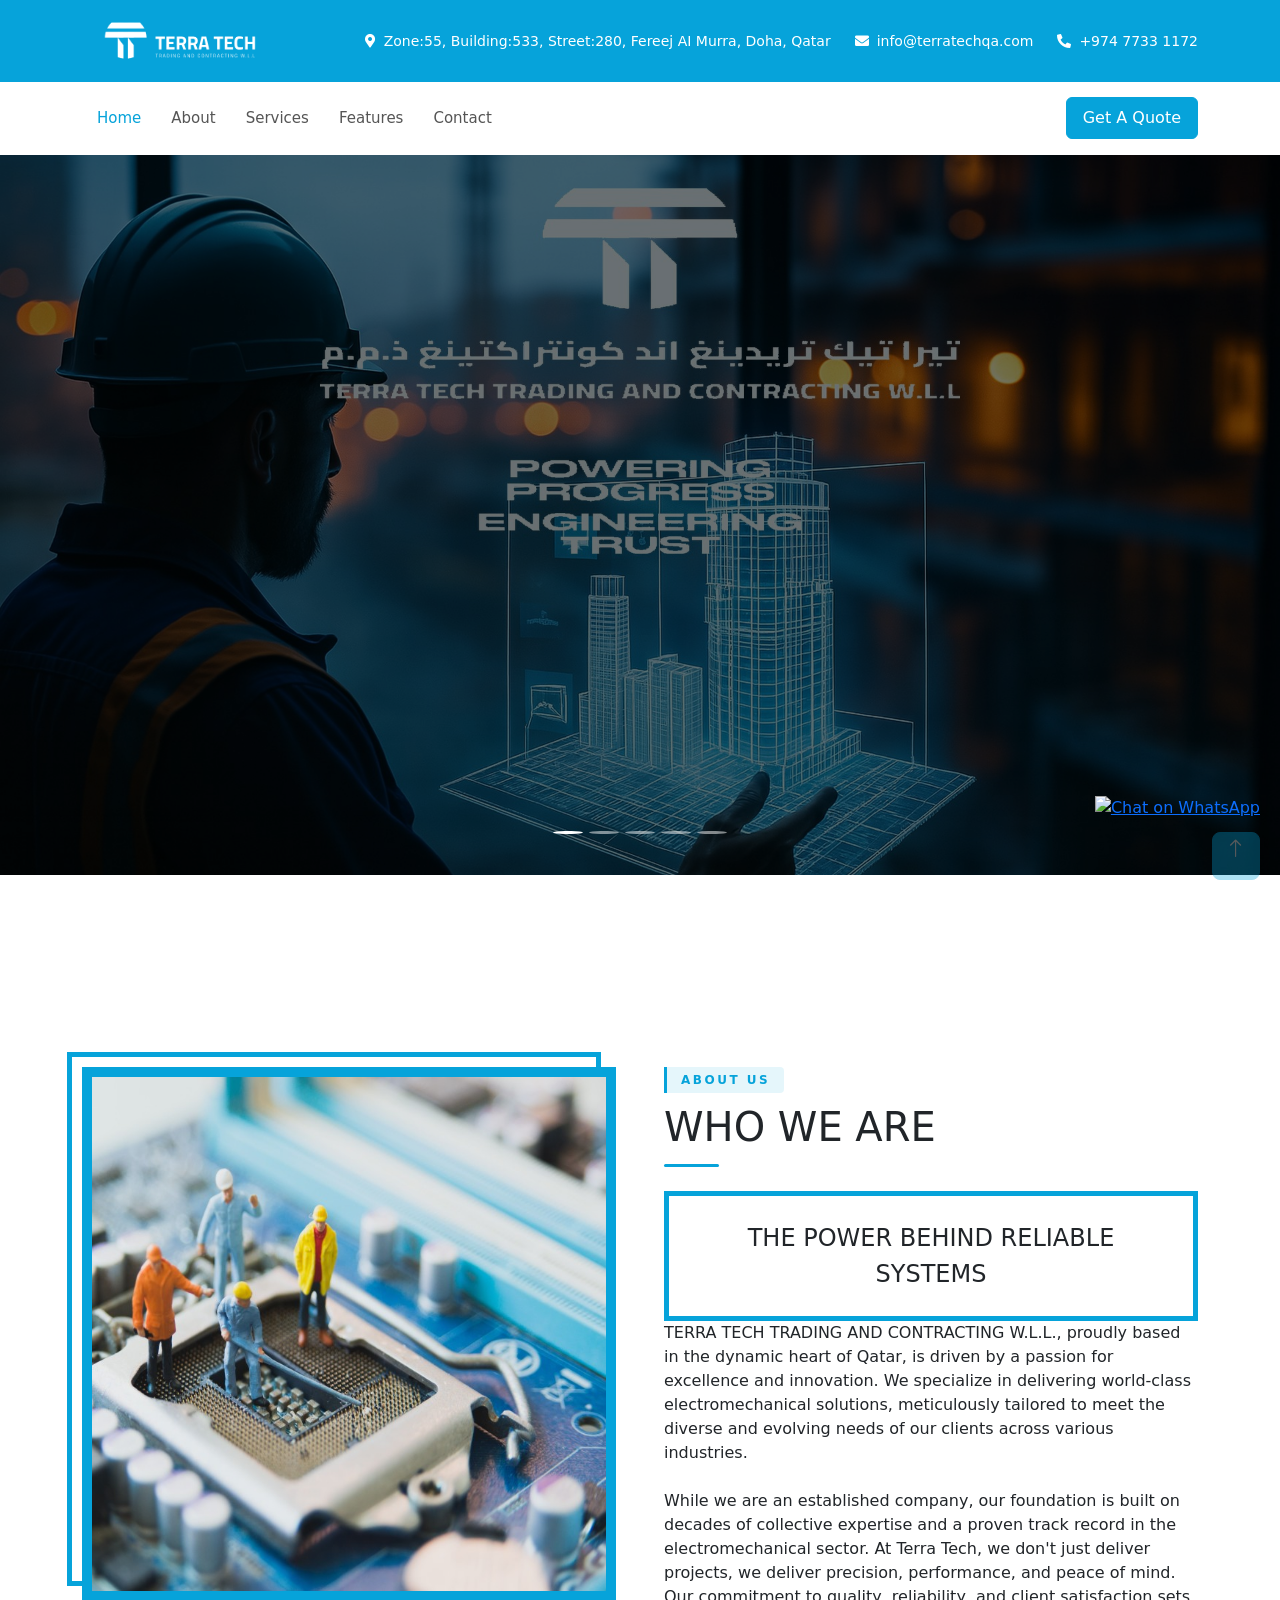
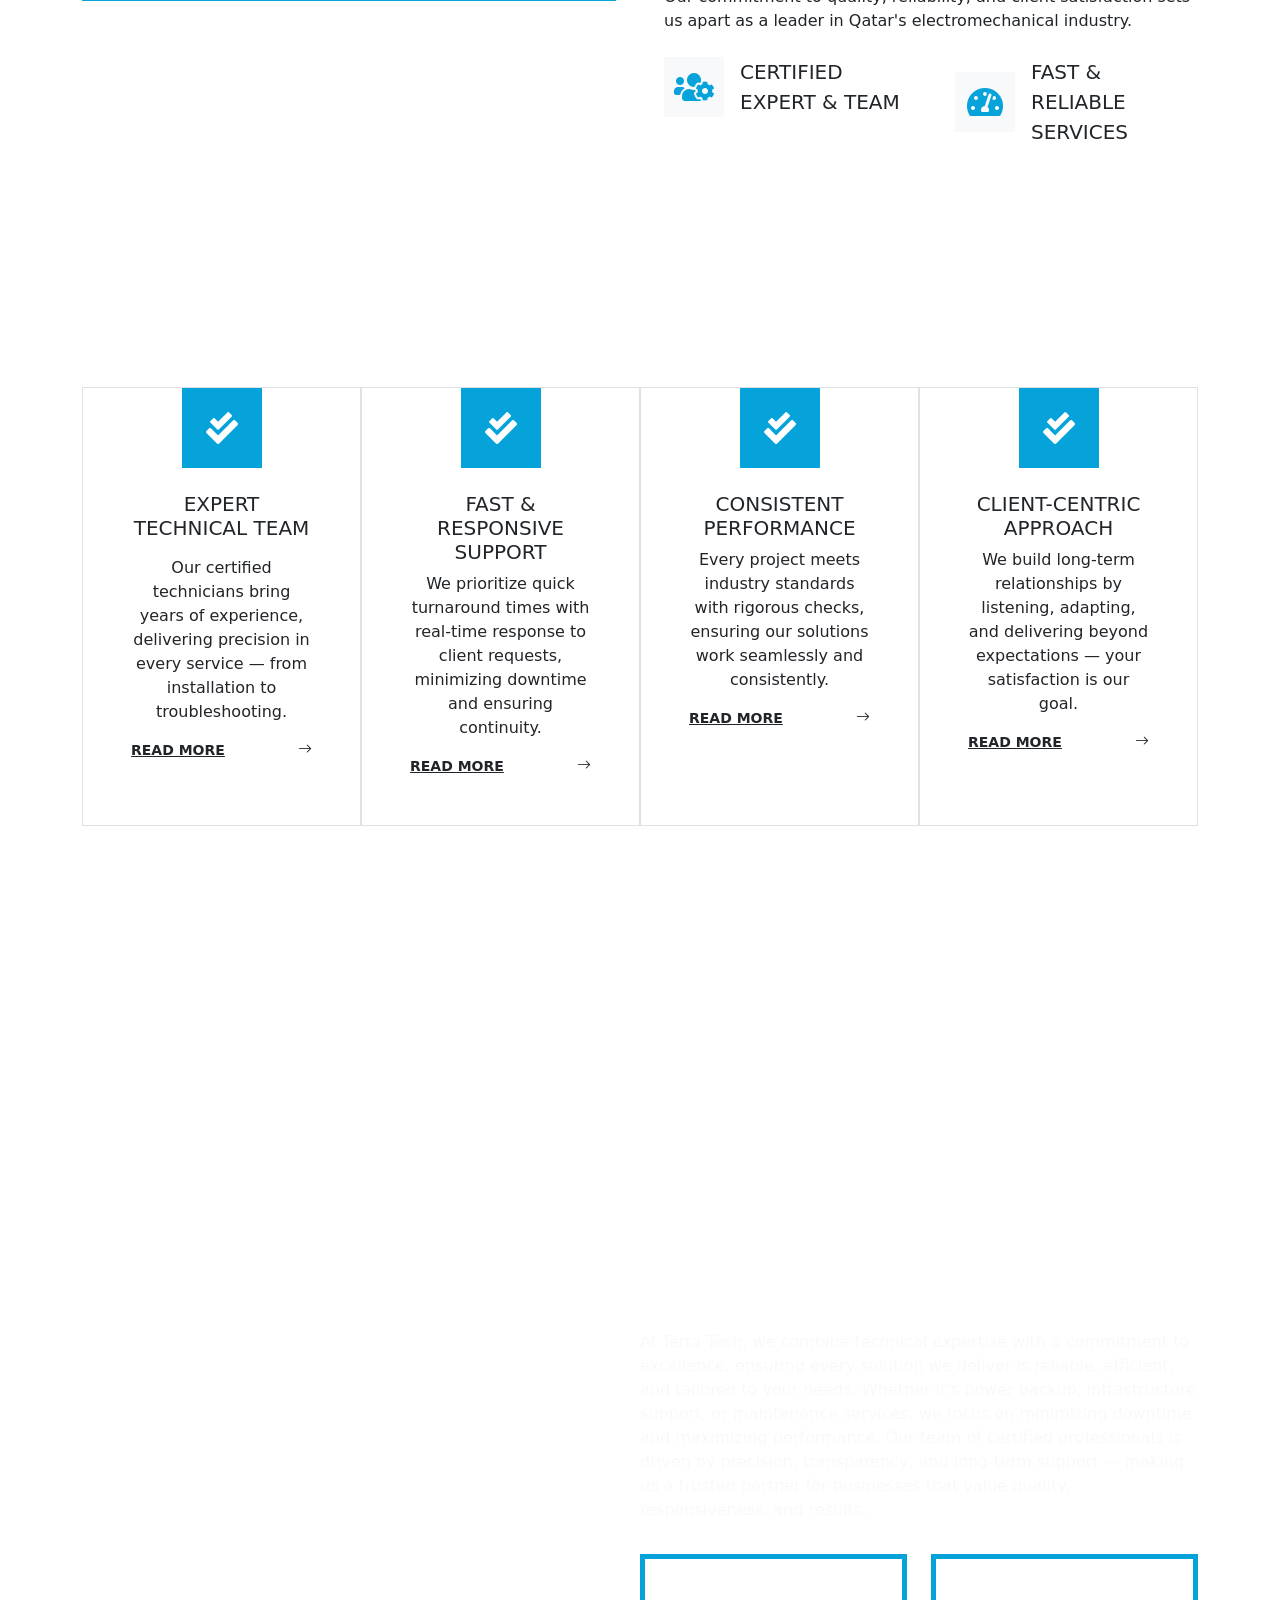
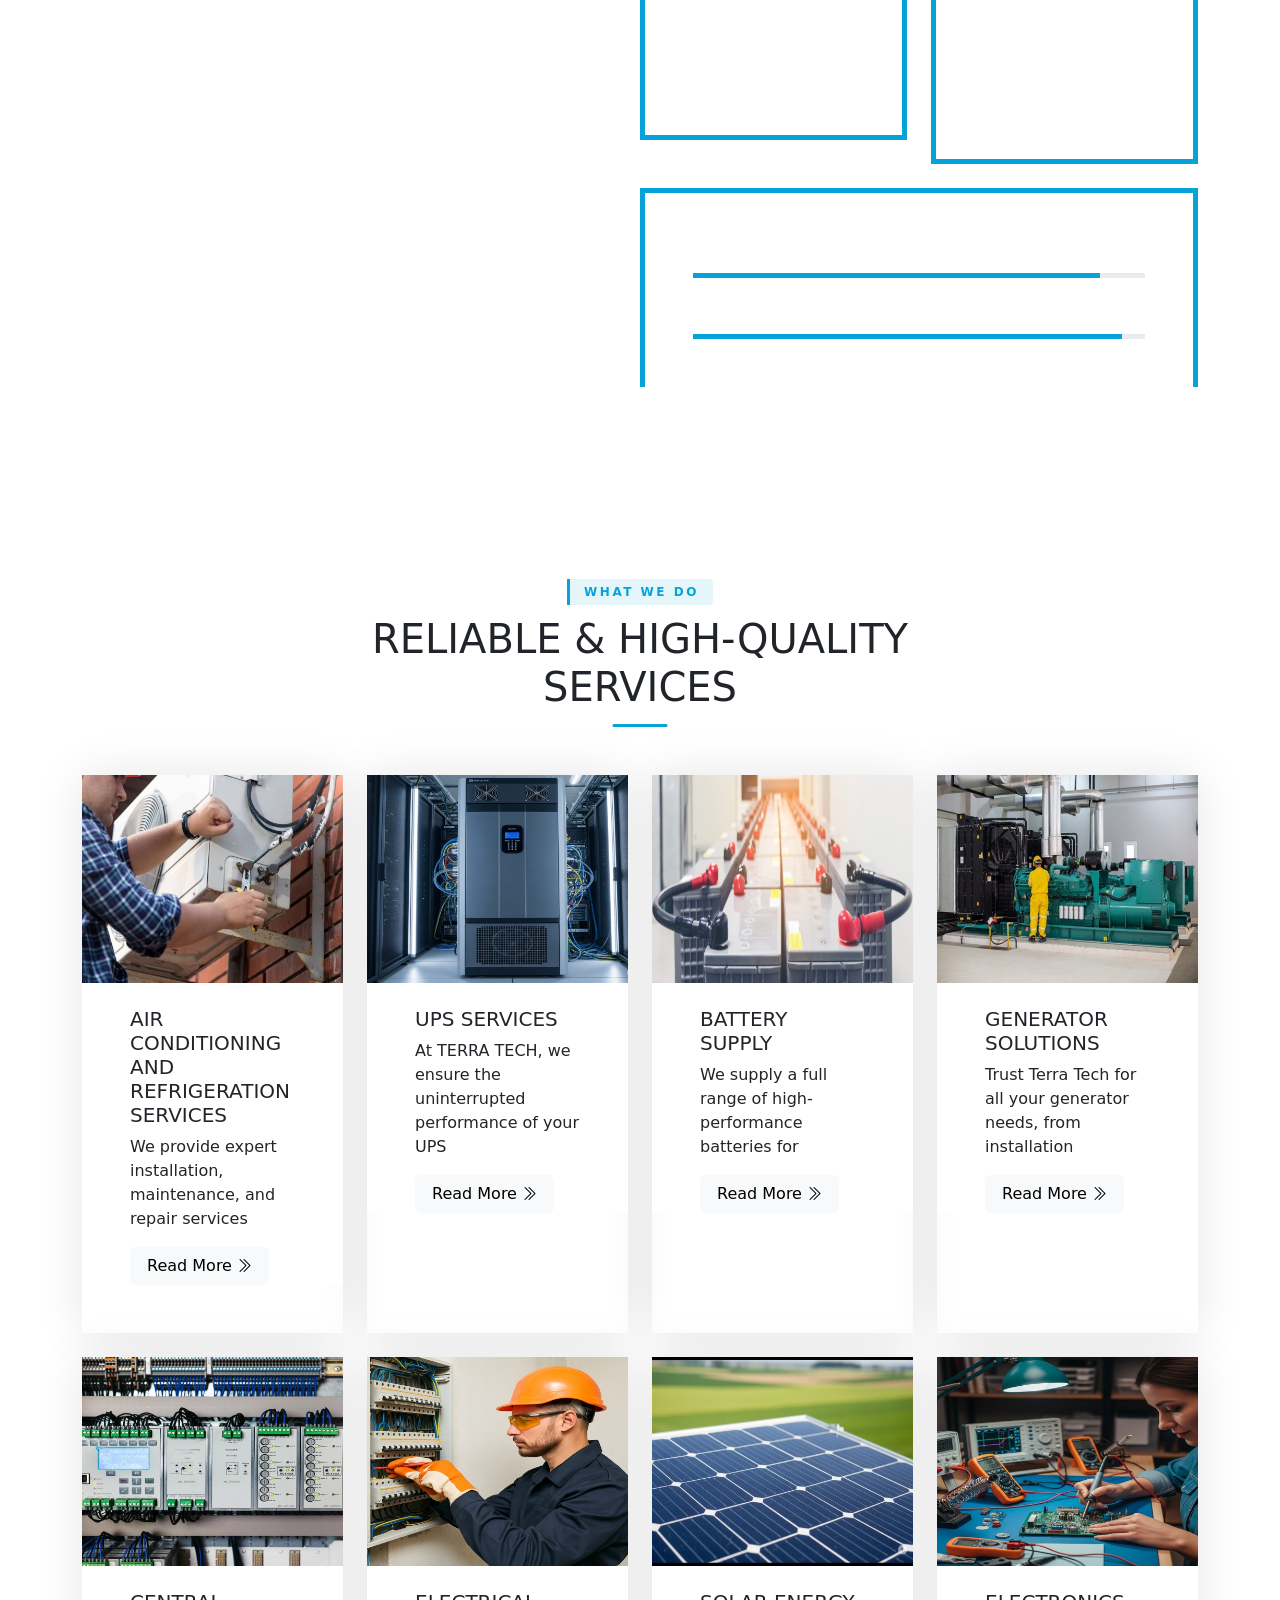
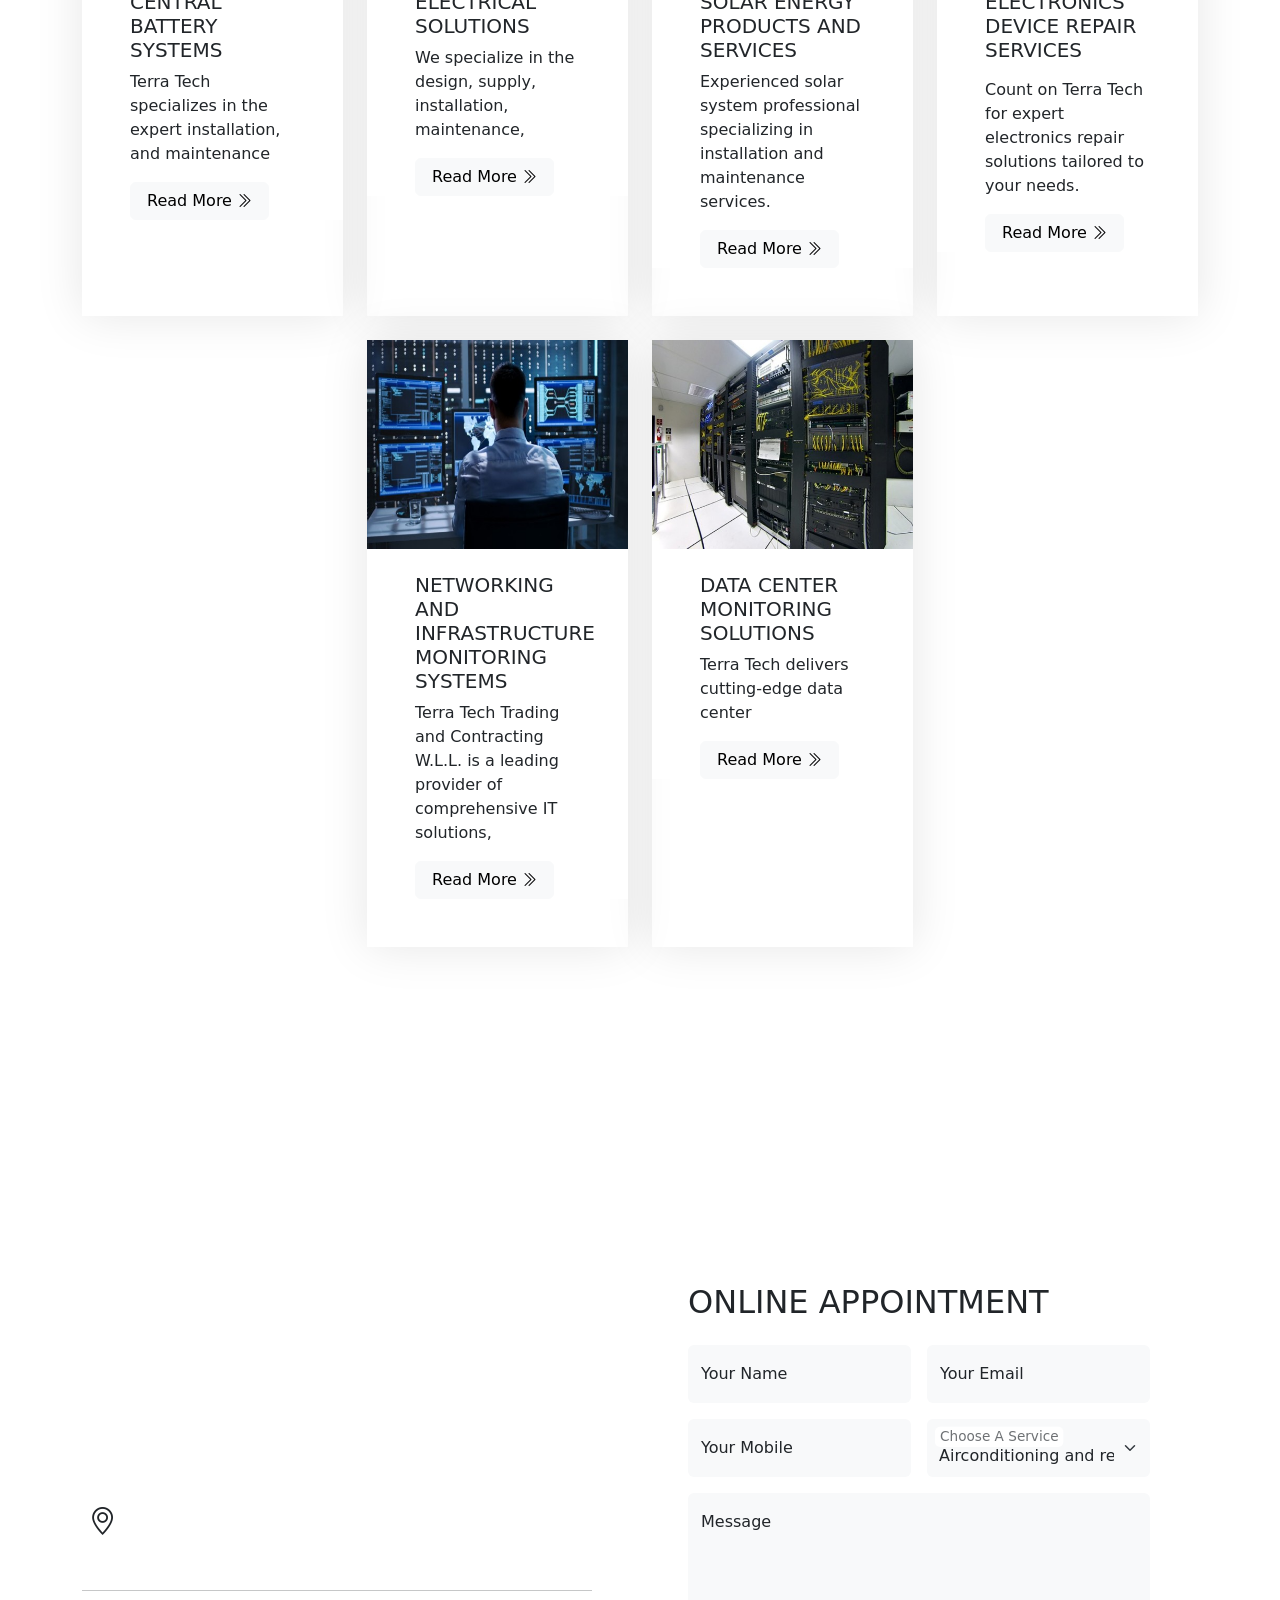
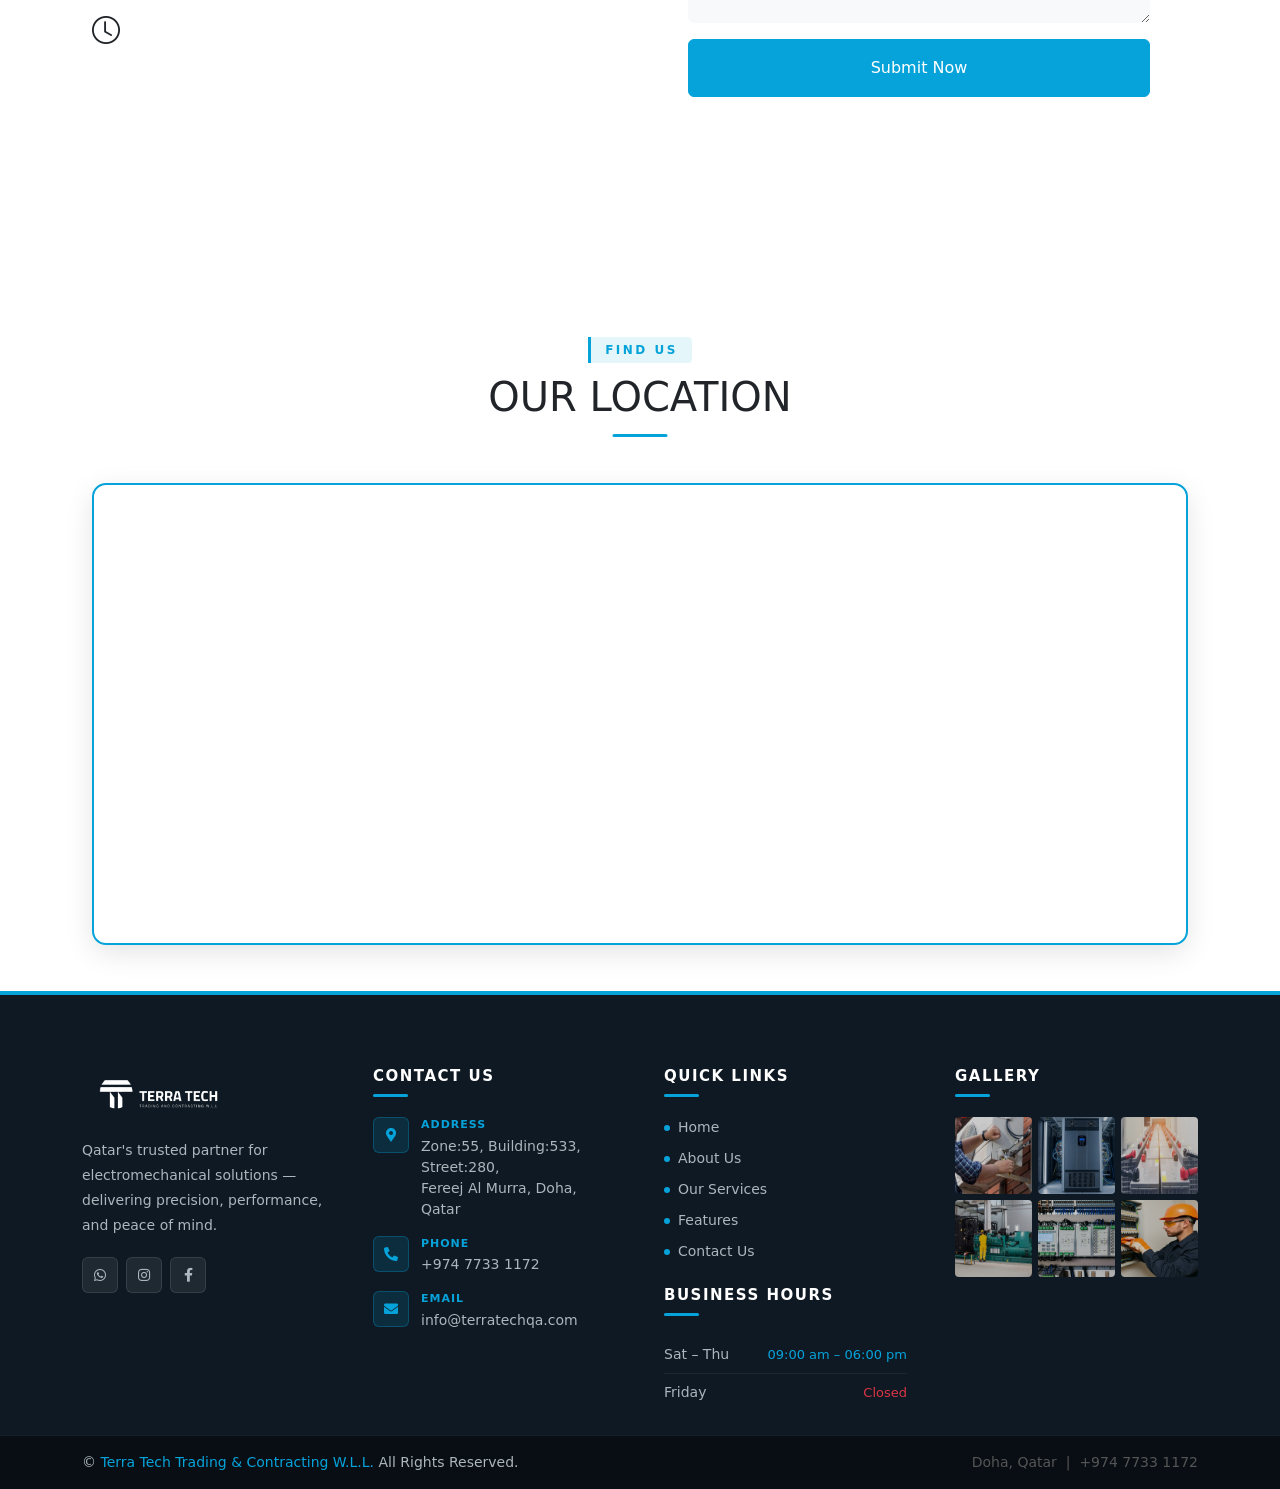
==== index.html @ df7c9310 "Initial commit — Terra Tech single-page parallax website" ====
﻿<!DOCTYPE html>
<html lang="en">

<head>
    <meta charset="utf-8">
    <title>TERRATECH</title>
    <meta content="width=device-width, initial-scale=1.0" name="viewport">
    <meta content="" name="keywords">
    <meta content="" name="description">

    <!-- Favicon -->
    <link rel="icon" href="img/logo1.png" type="image/png">
    <link rel="apple-touch-icon" href="img/logo1.png">


    <!-- Google Web Fonts -->
    <link rel="preconnect" href="https://fonts.googleapis.com">
    <link rel="preconnect" href="https://fonts.gstatic.com" crossorigin>
    <link href="https://fonts.googleapis.com/css2?family=Poppins:wght@400;600&family=Roboto:wght@700;800&display=swap"
        rel="stylesheet">

    <!-- Icon Font Stylesheet -->
    <link href="https://cdnjs.cloudflare.com/ajax/libs/font-awesome/5.10.0/css/all.min.css" rel="stylesheet">
    <link rel="stylesheet" href="https://cdn.jsdelivr.net/npm/bootstrap-icons@1.10.4/font/bootstrap-icons.css">

    <!-- Libraries Stylesheet -->
    <link href="https://cdnjs.cloudflare.com/ajax/libs/animate.css/3.7.2/animate.min.css" rel="stylesheet">
    <link href="https://cdnjs.cloudflare.com/ajax/libs/OwlCarousel2/2.3.4/assets/owl.carousel.min.css" rel="stylesheet">

    <!-- Bootstrap Stylesheet -->
    <link href="https://cdn.jsdelivr.net/npm/bootstrap@5.0.0/dist/css/bootstrap.min.css" rel="stylesheet">

    <!-- Template Stylesheet -->
    <link href="css/style.css" rel="stylesheet">
</head>

<body>
    <!-- Spinner Start -->
    <div id="spinner"
        class="show bg-white position-fixed translate-middle w-100 vh-100 top-50 start-50 d-flex align-items-center justify-content-center">
        <div class="spinner-border text-primary" role="status" style="width: 3rem; height: 3rem;"></div>
    </div>
    <!-- Spinner End -->


    <!-- Topbar Start -->
    <div class="container-fluid bg-primary text-white d-none d-lg-flex wow fadeIn" data-wow-delay="0.1s">
    <div class="container py-3">
        <div class="d-flex align-items-center justify-content-between flex-wrap">

        <!-- Logo -->
        <a href="index.html" class="d-flex align-items-center" style="height: 50px;">
            <img src="img/logo.png" alt="Terra Tech Logo" style="height: 70px; width: auto; display: block;">
        </a>

        <!-- Contact Info -->
        <div class="d-flex align-items-center flex-wrap text-nowrap ms-auto">
            <small class="ms-4"><i class="fa fa-map-marker-alt me-2"></i>Zone:55, Building:533, Street:280, Fereej AI Murra, Doha, Qatar</small>
            <small class="ms-4"><i class="fa fa-envelope me-2"></i>info@terratechqa.com</small>
            <small class="ms-4"><i class="fa fa-phone-alt me-2"></i>+974 7733 1172</small>
        </div>

        </div>
    </div>
    </div>
    <!-- Topbar End -->



    <!-- Navbar Start -->
    <div class="container-fluid bg-white sticky-top wow fadeIn" data-wow-delay="0.1s">
        <div class="container">
            <nav class="navbar navbar-expand-lg bg-white navbar-light p-lg-0">
                <a href="index.html" class="navbar-brand d-lg-none" style="height: 45px;">
                    <img src="img/logo.png" alt="Terra Tech Logo" style="height: 40px; width: auto;">
                </a>

                <button type="button" class="navbar-toggler me-0" data-bs-toggle="collapse"
                    data-bs-target="#navbarCollapse">
                    <span class="navbar-toggler-icon"></span>
                </button>
                <div class="collapse navbar-collapse" id="navbarCollapse">
                    <div class="navbar-nav">
                        <a href="#home" class="nav-item nav-link active">Home</a>
                        <a href="#about" class="nav-item nav-link">About</a>
                        <a href="#services" class="nav-item nav-link">Services</a>
                        <a href="#features" class="nav-item nav-link">Features</a>
                        <a href="#contact" class="nav-item nav-link">Contact</a>
                    </div>
                    <div class="ms-auto d-none d-lg-block">
                        <a href="#contact" class="btn btn-primary py-2 px-3">Get A Quote</a>
                    </div>
                </div>
            </nav>
        </div>
    </div>
    <!-- Navbar End -->


    <!-- Carousel Start -->
    <div id="home" class="container-fluid p-0 mb-6 wow fadeIn" data-wow-delay="0.1s">
        <div id="header-carousel" class="carousel slide" data-bs-ride="carousel">
            <div class="carousel-indicators">
                <button type="button" data-bs-target="#header-carousel" data-bs-slide-to="0" class="active"
                    aria-current="true" aria-label="Slide 1">
                    <img class="img-fluid" src="img/carousel-1.jpg" alt="Image">
                </button>
                <button type="button" data-bs-target="#header-carousel" data-bs-slide-to="1" aria-label="Slide 2">
                    <img class="img-fluid" src="img/carousel-2.jpg" alt="Image">
                </button>
                <button type="button" data-bs-target="#header-carousel" data-bs-slide-to="2" aria-label="Slide 3">
                    <img class="img-fluid" src="img/carousel-3.jpg" alt="Image">
                </button>
                <button type="button" data-bs-target="#header-carousel" data-bs-slide-to="3" aria-label="Slide 4">
                    <img class="img-fluid" src="img/carousel-4.jpg" alt="Image">
                </button>
                <button type="button" data-bs-target="#header-carousel" data-bs-slide-to="4" aria-label="Slide 5">
                    <img class="img-fluid" src="img/carousel-5.jpg" alt="Image">
                </button>
            </div>
            <div class="carousel-inner">
                <div class="carousel-item active">
                    <img class="w-100" src="img/carousel-1.jpg" alt="Image">
                    <div class="carousel-caption">
                        <h1 class="display-1 text-uppercase text-white mb-4 animated zoomIn">
                        </h1>
                        <!--<a href="#" class="btn btn-primary py-3 px-4">Explore More</a>-->
                    </div>
                </div>
                <div class="carousel-item">
                    <img class="w-100" src="img/carousel-2.jpg" alt="Image">
                    <div class="carousel-caption">
                        <h1 class="display-1 text-uppercase text-white mb-4 animated zoomIn">Generator Solutions
                        </h1>
                        <!--<a href="#" class="btn btn-primary py-3 px-4">Explore More</a>-->
                    </div>
                </div>
                <div class="carousel-item">
                    <img class="w-100" src="img/carousel-3.jpg" alt="Image">
                    <div class="carousel-caption">
                        <h1 class="display-1 text-uppercase text-white mb-4 animated zoomIn">UPS Solutions
                        </h1>
                        <!--<a href="#" class="btn btn-primary py-3 px-4">Explore More</a>-->
                    </div>
                </div>
                <div class="carousel-item">
                    <img class="w-100" src="img/carousel-4.jpg" alt="Image">
                    <div class="carousel-caption">
                        <h1 class="display-1 text-uppercase text-white mb-4 animated zoomIn">Solar panel Solutions
                        </h1>
                        <!--<a href="#" class="btn btn-primary py-3 px-4">Explore More</a>-->
                    </div>
                </div>
                 <div class="carousel-item">
                    <img class="w-100" src="img/carousel-5.jpg" alt="Image">
                    <div class="carousel-caption">
                        <h1 class="display-1 text-uppercase text-white mb-4 animated zoomIn">Data center monitoring
                        </h1>
                        <!--<a href="#" class="btn btn-primary py-3 px-4">Explore More</a>-->
                    </div>
                </div>
            </div>
        </div>
    </div>
    <!-- Carousel End -->


    <!-- About Start -->
    <div id="about" class="container-fluid pt-6 pb-6">
        <div class="container">
            <div class="row g-5">
                <div class="col-lg-6 wow fadeIn" data-wow-delay="0.1s">
                    <div class="about-img">
                        <img class="img-fluid w-100" src="img/about.jpg">
                    </div>
                </div>
                <div class="col-lg-6 wow fadeIn" data-wow-delay="0.5s">
                    <p class="section-label">About Us</p>
                    <h1 class="display-6 text-uppercase section-title title-left mb-4">WHO WE ARE</h1>
                    <div class="border border-5 border-primary p-4 text-center mt-4">
                        <h4 class="lh-base text-uppercase mb-0">THE POWER BEHIND RELIABLE SYSTEMS</h4>
                    </div>
                    <p class="mb-4">TERRA TECH TRADING AND CONTRACTING W.L.L., proudly based in the dynamic heart of Qatar, is driven by a passion for excellence and innovation. We specialize in delivering world-class electromechanical solutions, meticulously tailored to meet the diverse and evolving needs of our clients across various industries.</p>
                    <p class="mb-4">While we are an established company, our foundation is built on decades of collective expertise and a proven track record in the electromechanical sector. At Terra Tech, we don't just deliver projects, we deliver precision, performance, and peace of mind. Our commitment to quality, reliability, and client satisfaction sets us apart as a leader in Qatar's electromechanical industry.</p>
                    
                    <div class="row g-5 mb-4">
                        <div class="col-sm-6">
                            <div class="d-flex align-items-center">
                                <div class="flex-shrink-0 btn-xl-square bg-light me-3">
                                    <i class="fa fa-users-cog fa-2x text-primary"></i>
                                </div>
                                <h5 class="lh-base text-uppercase mb-0">Certified Expert & Team</h5>
                            </div>
                        </div>
                        <div class="col-sm-6">
                            <div class="d-flex align-items-center">
                                <div class="flex-shrink-0 btn-xl-square bg-light me-3">
                                    <i class="fa fa-tachometer-alt fa-2x text-primary"></i>
                                </div>
                                <h5 class="lh-base text-uppercase mb-0">Fast & Reliable Services</h5>
                            </div>
                        </div>
                    </div>
                    <!--<p><i class="fa fa-check-square text-primary me-3"></i> Comprehensive UPS health checks and diagnostics
                    </p>
                    <p><i class="fa fa-check-square text-primary me-3"></i>Preventive maintenance to avoid critical failures
                    </p>
                    <p><i class="fa fa-check-square text-primary me-3"></i>On-site & remote troubleshooting by experts
                    </p>-->
                </div>
            </div>
        </div>
    </div>
    <!-- About End -->


    <!-- Features Start -->
    <div class="container-fluid pt-6 pb-6">
        <div class="container pt-4">
            <div class="row g-0 feature-row wow fadeIn" data-wow-delay="0.1s">
                <div class="col-md-6 col-lg-3 wow fadeIn" data-wow-delay="0.3s">
                    <div class="feature-item border h-100">
                        <div class="feature-icon btn-xxl-square bg-primary mb-4 mt-n4">
                            <i class="fa fa-check-double fa-2x text-white"></i>
                        </div>
                        <div class="p-5 pt-0">
                            <h5 class="text-uppercase mb-3">EXPERT TECHNICAL TEAM</h5>
                            <p>Our certified technicians bring years of experience, delivering precision in every service — from installation to troubleshooting.</p>
                            <a class="position-relative text-body text-uppercase small d-flex justify-content-between"
                                href="#"><b class="bg-white pe-3">Read More</b> <i
                                    class="bi bi-arrow-right bg-white ps-3"></i></a>
                        </div>
                    </div>
                </div>
                <div class="col-md-6 col-lg-3 wow fadeIn" data-wow-delay="0.4s">
                    <div class="feature-item border h-100">
                        <div class="feature-icon btn-xxl-square bg-primary mb-4 mt-n4">
                            <i class="fa fa-check-double fa-2x text-white"></i>
                        </div>
                        <div class="p-5 pt-0">
                            <h5 class="text-uppercase">FAST & RESPONSIVE SUPPORT</h5>
                            <p>We prioritize quick turnaround times with real-time response to client requests, minimizing downtime and ensuring continuity.</p>
                            <a class="position-relative text-body text-uppercase small d-flex justify-content-between"
                                href="#"><b class="bg-white pe-3">Read More</b> <i
                                    class="bi bi-arrow-right bg-white ps-3"></i></a>
                        </div>
                    </div>
                </div>
                <div class="col-md-6 col-lg-3 wow fadeIn" data-wow-delay="0.5s">
                    <div class="feature-item border h-100">
                        <div class="feature-icon btn-xxl-square bg-primary mb-4 mt-n4">
                            <i class="fa fa-check-double fa-2x text-white"></i>
                        </div>
                        <div class="p-5 pt-0">
                            <h5 class="text-uppercase">CONSISTENT PERFORMANCE</h5>
                            <p>Every project meets industry standards with rigorous checks, ensuring our solutions work seamlessly and consistently.</p>
                            <a class="position-relative text-body text-uppercase small d-flex justify-content-between"
                                href="#"><b class="bg-white pe-3">Read More</b> <i
                                    class="bi bi-arrow-right bg-white ps-3"></i></a>
                        </div>
                    </div>
                </div>
                <div class="col-md-6 col-lg-3 wow fadeIn" data-wow-delay="0.6s">
                    <div class="feature-item border h-100">
                        <div class="feature-icon btn-xxl-square bg-primary mb-4 mt-n4">
                            <i class="fa fa-check-double fa-2x text-white"></i>
                        </div>
                        <div class="p-5 pt-0">
                            <h5 class="text-uppercase">CLIENT-CENTRIC APPROACH</h5>
                            <p>We build long-term relationships by listening, adapting, and delivering beyond expectations — your satisfaction is our goal.</p>
                            <a class="position-relative text-body text-uppercase small d-flex justify-content-between"
                                href="#"><b class="bg-white pe-3">Read More</b> <i
                                    class="bi bi-arrow-right bg-white ps-3"></i></a>
                        </div>
                    </div>
                </div>
            </div>
        </div>
    </div>
    <!-- Features End -->


    <!-- Features Start -->
    <div id="features" class="container-fluid feature mt-6 mb-6 wow fadeIn" data-wow-delay="0.1s">
        <div class="container">
            <div class="row g-0 justify-content-end">
                <div class="col-lg-6 pt-lg-5">
                    <div class="mt-lg-5 py-4 py-lg-0">
                        <h1 class="display-6 text-white text-uppercase mb-4 wow fadeIn" data-wow-delay="0.3s">Your Project.</h1> <h1 class="display-6 text-white text-uppercase mb-4 wow fadeIn" data-wow-delay="0.3s">Our Passion.</h1> <h1 class="display-6 text-white text-uppercase mb-4 wow fadeIn" data-wow-delay="0.3s">Perfect Partnership.</h1>
                        <p class="text-light mb-4 wow fadeIn" data-wow-delay="0.4s">At Terra Tech, we combine technical expertise with a commitment to excellence, ensuring every solution we deliver is reliable, efficient, and tailored to your needs. Whether it's power backup, infrastructure support, or maintenance services, we focus on minimizing downtime and maximizing performance. Our team of certified professionals is driven by precision, transparency, and long-term support — making us a trusted partner for businesses that value quality, responsiveness, and results.</p>
                        <div class="row g-4 pt-2 mb-4">
                            <div class="col-sm-6 wow fadeIn" data-wow-delay="0.4s">
                                <div class="flex-column text-center border border-5 border-primary p-5">
                                    <h1 class="text-white" data-toggle="counter-up">100</h1>
                                    <p class="text-white text-uppercase mb-0">Satisfied Clients</p>
                                </div>
                            </div>
                            <div class="col-sm-6 wow fadeIn" data-wow-delay="0.5s">
                                <div class="flex-column text-center border border-5 border-primary p-5">
                                    <h1 class="text-white" data-toggle="counter-up">95</h1>
                                    <p class="text-white text-uppercase mb-0">Complete Projects</p>
                                </div>
                            </div>
                        </div>
                        <div class="border border-5 border-primary border-bottom-0 p-5">
                            <div class="experience mb-4 wow fadeIn" data-wow-delay="0.6s">
                                <div class="d-flex justify-content-between mb-2">
                                    <span class="text-white text-uppercase">Experience</span>
                                    <span class="text-white">90%</span>
                                </div>
                                <div class="progress">
                                    <div class="progress-bar bg-primary" role="progressbar" aria-valuenow="90"
                                        aria-valuemin="0" aria-valuemax="100"></div>
                                </div>
                            </div>
                            <div class="experience wow fadeIn" data-wow-delay="0.7s">
                                <div class="d-flex justify-content-between mb-2">
                                    <span class="text-white text-uppercase">Work Done</span>
                                    <span class="text-white">95%</span>
                                </div>
                                <div class="progress">
                                    <div class="progress-bar bg-primary" role="progressbar" aria-valuenow="95"
                                        aria-valuemin="0" aria-valuemax="100"></div>
                                </div>
                            </div>
                        </div>
                    </div>
                </div>
            </div>
        </div>
    </div>
    <!-- Features End -->


    <!-- Service Start -->
    <div id="services" class="container-fluid service pt-6 pb-6">
        <div class="container">
            <div class="text-center mx-auto wow fadeInUp" data-wow-delay="0.1s" style="max-width: 600px;">
                <p class="section-label">What We Do</p>
                <h1 class="display-6 text-uppercase section-title mb-5">Reliable & High-Quality Services</h1>
            </div>
            <div class="row g-4 justify-content-center">
                <div class="col-lg-3 col-md-6 wow fadeInUp" data-wow-delay="0.1s">
                    <div class="service-item">
                        <div class="service-inner pb-5">
                            <img class="img-fluid w-100" src="img/service-1.jpg" alt="">
                            <div class="service-text px-5 pt-4">
                                <h5 class="text-uppercase">AIR CONDITIONING AND REFRIGERATION SERVICES</h5>
                                        <p class="service-desc">
                                    We provide expert installation, maintenance, and repair services
                                    <span class="more-text d-none">
                                        for both residential and commercial air conditioning and refrigeration systems.
                                        Our highly qualified professionals deliver top-tier service to ensure your systems operate efficiently and reliably.
                                    </span>
                                        </p>
                                <a class="btn btn-light px-3 read-more-btn" href="javascript:void(0)">Read More<i class="bi bi-chevron-double-right ms-1"></i></a>
                            </div>
                            <!--<a class="btn btn-light px-3" href="">Read More<i
                                    class="bi bi-chevron-double-right ms-1"></i></a>-->
                        </div>
                    </div>
                </div>
                <div class="col-lg-3 col-md-6 wow fadeInUp" data-wow-delay="0.2s">
                    <div class="service-item">
                        <div class="service-inner pb-5">
                            <img class="img-fluid w-100" src="img/service-2.jpg" alt="">
                            <div class="service-text px-5 pt-4">
                                <h5 class="text-uppercase">UPS SERVICES</h5>
                                    <p  class="service-desc">At TERRA TECH, we ensure the uninterrupted performance of your UPS 
                                        <span class="more-text d-none">
                                        systems through expert installation, maintenance, repair, and battery replacement services. Our proactive approach helps clients in preventing failures, minimize downtime, and maintain peak system reliability. With Terra Tech by your side, we assure your power infrastructure is always protected.</span></p>
                                         <a class="btn btn-light px-3 read-more-btn" href="javascript:void(0)">
                                Read More<i class="bi bi-chevron-double-right ms-1"></i>
                            </a>
                                    </div>
                            
                        </div>
                    </div>
                </div>
                <div class="col-lg-3 col-md-6 wow fadeInUp" data-wow-delay="0.3s">
                    <div class="service-item">
                        <div class="service-inner pb-5">
                            <img class="img-fluid w-100" src="img/service-3.jpg" alt="">
                            <div class="service-text px-5 pt-4">
                                <h5 class="text-uppercase">BATTERY SUPPLY</h5>
                                    <p  class="service-desc">We supply a full range of high-performance batteries for 
                                        <span class="more-text d-none">
                                        UPS and central power systems. Our solutions are reliable, effcient, and built for long-lasting performance.</span></p>
                                             <a class="btn btn-light px-3 read-more-btn" href="javascript:void(0)">
                                Read More<i class="bi bi-chevron-double-right ms-1"></i>
                            </a>
                                    </div>
                            
                        </div>
                    </div>
                </div>
                <div class="col-lg-3 col-md-6 wow fadeInUp" data-wow-delay="0.4s">
                    <div class="service-item">
                        <div class="service-inner pb-5">
                            <img class="img-fluid w-100" src="img/service-4.jpg" alt="">
                            <div class="service-text px-5 pt-4">
                                <h5 class="text-uppercase">GENERATOR SOLUTIONS</h5>
                                    <p  class="service-desc">Trust Terra Tech for all your generator needs, from installation 
                                        <span class="more-text d-none">
                                        to repair and maintenance services. Our team of experienced professionals ensures seamless installation of generators tailored to your requirements, providing reliable backup power solutions for your residential, commercial, or industrial needs.</span></p>
                                             <a class="btn btn-light px-3 read-more-btn" href="javascript:void(0)">
                                Read More<i class="bi bi-chevron-double-right ms-1"></i>
                            </a>
                                    </div>
                            
                        </div>
                    </div>
                </div>
                <div class="col-lg-3 col-md-6 wow fadeInUp" data-wow-delay="0.1s">
                    <div class="service-item">
                        <div class="service-inner pb-5">
                            <img class="img-fluid w-100" src="img/service-5.jpg" alt="">
                            <div class="service-text px-5 pt-4">
                                <h5 class="text-uppercase">CENTRAL BATTERY SYSTEMS</h5>
                                    <p  class="service-desc">Terra Tech specializes in the expert installation, and maintenance 
                                        <span class="more-text d-none">
                                        of central battery systems (CBS) for diverse applications. With a focus on reliability, compliance, and tailored solutions, we ensure uninterrupted power supply in critical environments. Our skilled team delivers seamless integration, rigorous testing, and comprehensive support, providing peace of mind to clients across various sectors. Choose Halcon for efficient, customized CBS solutions backed by industry expertise and round-the-clock support. </span></p>
                             <a class="btn btn-light px-3 read-more-btn" href="javascript:void(0)">
                                Read More<i class="bi bi-chevron-double-right ms-1"></i>
                            </a>
                                    </div>
                            
                        </div>
                    </div>
                </div>
                <div class="col-lg-3 col-md-6 wow fadeInUp" data-wow-delay="0.2s">
                    <div class="service-item">
                        <div class="service-inner pb-5">
                            <img class="img-fluid w-100" src="img/service-6.jpg" alt="">
                            <div class="service-text px-5 pt-4">
                                <h5 class="text-uppercase">ELECTRICAL SOLUTIONS</h5>
                                    <p  class="service-desc">We specialize in the design, supply, installation, maintenance, 
                                        <span class="more-text d-none">
                                        testing, and commissioning of electrical systems tailored for industrial, commercial, and residential use. Our commitment to delivering high-quality electrical installation services within specified timelines has earned us a reputation for excellence and customer satisfaction in the market.</span></p>
                             <a class="btn btn-light px-3 read-more-btn" href="javascript:void(0)">
                                Read More<i class="bi bi-chevron-double-right ms-1"></i>
                            </a>
                            
                                    </div>
                          
                        </div>
                    </div>
                </div>
                <div class="col-lg-3 col-md-6 wow fadeInUp" data-wow-delay="0.3s">
                    <div class="service-item">
                        <div class="service-inner pb-5">
                            <img class="img-fluid w-100" src="img/service-7.jpg" alt="">
                            <div class="service-text px-5 pt-4">
                                <h5 class="text-uppercase">SOLAR ENERGY PRODUCTS AND SERVICES</h5>
                                    <p  class="service-desc">Experienced solar system professional specializing in installation and maintenance services.
                                        <span class="more-text d-none">
                                        Dedicated to providing efficient, reliable, and sustainable energy solutions for residential and commercial clients. Skilled in ensuring optimal performance and longevity of solar systems, maximizing both energy savings and environmental benefits.</span></p>
                                             <a class="btn btn-light px-3 read-more-btn" href="javascript:void(0)">
                                Read More<i class="bi bi-chevron-double-right ms-1"></i>
                            </a>
                                    </div>
                          
                        </div>
                    </div>
                </div>
                <div class="col-lg-3 col-md-6 wow fadeInUp" data-wow-delay="0.4s">
                    <div class="service-item">
                        <div class="service-inner pb-5">
                            <img class="img-fluid w-100" src="img/service-8.jpg" alt="">
                            <div class="service-text px-5 pt-4">
                                <h5 class="text-uppercase">ELECTRONICS DEVICE REPAIR SERVICES</h5>
                                    <p class="service-desc"></p>
                                    <p  class="service-desc">Count on Terra Tech for expert electronics repair solutions tailored to your needs.
                                        <span class="more-text d-none">
                                        Our skilled technicians specialize in servicing a wide range of electronic device delivering precision, reliability and long-lasting results. When it comes to dependable repairs, Terra Tech has you covered.  </span></p>
                                    <a class="btn btn-light px-3 read-more-btn" href="javascript:void(0)">
                                Read More<i class="bi bi-chevron-double-right ms-1"></i>
                            </a>
                            </div>
                            
                        </div>
                    </div>
                </div>
                <div class="col-lg-3 col-md-6 wow fadeInUp" data-wow-delay="0.4s">
                    <div class="service-item">
                        <div class="service-inner pb-5">
                            <img class="img-fluid w-100" src="img/service-9.jpg" alt="">
                            <div class="service-text px-5 pt-4">
                            <h5 class="text-uppercase">NETWORKING AND INFRASTRUCTURE MONITORING SYSTEMS</h5>
                            <p class="service-desc">
                                Terra Tech Trading and Contracting W.L.L. is a leading provider of comprehensive IT solutions,
                                
                                <span class="more-text d-none">specializing in advanced networking and infrastructure monitoring systems.
                                We help businesses achieve optimal network performance, reliability, and security through expertly designed and managed systems.
                                Our core expertise includes the design, implementation, and ongoing management of scalable infrastructure solutions tailored to your unique business needs.
                                With Terra Tech, you gain full visibility and control over your IT environment—ensuring consistent uptime and secure operations.
                                </span>
                            </p>
                            <a class="btn btn-light px-3 read-more-btn" href="javascript:void(0)">
                                Read More<i class="bi bi-chevron-double-right ms-1"></i>
                            </a>
                            </div>

                        </div>
                    </div>
                </div>
                <div class="col-lg-3 col-md-6 wow fadeInUp" data-wow-delay="0.4s">
                    <div class="service-item">
                        <div class="service-inner pb-5">
                            <img class="img-fluid w-100" src="img/service-10.jpg" alt="">
                            <div class="service-text px-5 pt-4">
                            <h5 class="text-uppercase">DATA CENTER MONITORING SOLUTIONS</h5>
                            <p class="service-desc">
                                Terra Tech delivers cutting-edge data center
                                <span class="more-text d-none">
                                monitoring services to ensure the optimal performance and resilience of your critical infrastructure. Our solutions cover all aspects of data center operations.
                                </span>
                            </p>
                            <a class="btn btn-light px-3 read-more-btn" href="javascript:void(0)">
                                Read More<i class="bi bi-chevron-double-right ms-1"></i>
                            </a>
                            </div>
                        </div>
                    </div>
                </div>
            </div>
        </div>
    </div>
    <!-- Service End -->    <!-- Service End -->


    <!-- Appoinment Start -->
    <div id="contact" class="container-fluid appoinment mt-6 mb-6 py-5 wow fadeIn" data-wow-delay="0.1s">
        <div class="container pt-5">
            <div class="row gy-5 gx-0">
                <div class="col-lg-6 pe-lg-5 wow fadeIn" data-wow-delay="0.3s">
                    <h1 class="display-6 text-uppercase text-white mb-4">Your Time Matters —<br>We Deliver On It</h1>
                    <p class="text-white mb-5 wow fadeIn" data-wow-delay="0.4s">We understand the importance of timely execution in every project. At Terra Tech, our streamlined processes, skilled workforce, and proactive planning ensure that we deliver on schedule—without compromising on quality or safety.</p>
                    <div class="d-flex align-items-start wow fadeIn" data-wow-delay="0.5s">
                        <div class="btn-lg-square bg-white">
                            <i class="bi bi-geo-alt text-dark fs-3"></i>
                        </div>
                        <div class="ms-3">
                            <h6 class="text-white text-uppercase">Office Address</h6>
                            <span class="text-white">Zone:55, Building:533, Street:280, Fereej AI Murra, Doha, Qatar</span>
                        </div>
                    </div>
                    <hr class="bg-body">
                    <div class="d-flex align-items-start wow fadeIn" data-wow-delay="0.6s">
                        <div class="btn-lg-square bg-white">
                            <i class="bi bi-clock text-dark fs-3"></i>
                        </div>
                        <div class="ms-3">
                            <h6 class="text-white text-uppercase">Office Time</h6>
                            <span class="text-white">Sat-Thu 09am-6pm</span>
                        </div>
                    </div>
                </div>
                <div class="col-lg-6 mb-n5 wow fadeIn" data-wow-delay="0.7s">
                    <div class="bg-white p-5">
                        <h2 class="text-uppercase mb-4">Online Appointment</h2>
                        <form action="https://formsubmit.co/info@terratechqa.com" method="POST">
                            <input type="hidden" name="_captcha" value="false">
                            <div class="row g-3">
                            <div class="col-sm-6">
                                <div class="form-floating">
                                    <input type="text" name="name" class="form-control border-0 bg-light" id="name" placeholder="Your Name">
                                    <label for="name">Your Name</label>
                                </div>
                            </div>
                            <div class="col-sm-6">
                                <div class="form-floating">
                                    <input type="email" name="email" class="form-control border-0 bg-light" id="mail" placeholder="Your Email" required>
                                    <label for="mail">Your Email</label>
                                </div>
                            </div>
                            <div class="col-sm-6">
                                <div class="form-floating">
                                    <input type="text" name="phone" class="form-control border-0 bg-light" id="mobile" placeholder="Your Mobile">
                                    <label for="mobile">Your Mobile</label>
                                </div>
                            </div>
                            <div class="col-sm-6">
                                <div class="form-floating">
                                    <select name="service" class="form-select border-0 bg-light" id="service">
                                        <option selected>Airconditioning and refrigeration Service</option>
                                        <option value="">UPS Services</option>
                                        <option value="">Battery Supply</option>
                                        <option value="">Generator Solutions</option>
                                        <option value="">Central Battery Systems</option>
                                        <option value="">Electrical Solutions</option>
                                        <option value="">Solar Energy Products and Service</option>
                                        <option value="">Electronic Device Repairing Service</option>
                                        <option value="">Networking and Infrastructure Monitoring System</option>
                                        <option value="">Data Center Monitoring Solutions</option>

                                    </select>
                                    <label for="service">Choose A Service</label>
                                </div>
                            </div>
                            <div class="col-12">
                                <div class="form-floating">
                                    <textarea name="message" class="form-control border-0 bg-light" placeholder="Leave a message here" id="message"
                                        style="height: 130px"></textarea>
                                    <label for="message">Message</label>
                                </div>
                            </div>
                            <div class="col-12 text-center">
                                <button class="btn btn-primary w-100 py-3" type="submit">Submit Now</button>
                            </div>
                            </div>
                        </form>
                        </div>
                    </div>
                </div>
            </div>
        </div>
    </div>
    <!-- Appoinment End -->

    <!-- Map Start -->
    <div class="container-fluid py-5 wow fadeIn" data-wow-delay="0.1s">
        <div class="container">
            <div class="text-center mx-auto mb-5 wow fadeInUp" data-wow-delay="0.1s" style="max-width:600px;">
                <p class="section-label">Find Us</p>
                <h1 class="display-6 text-uppercase section-title">Our Location</h1>
            </div>
            <div class="map-container">
                <iframe
                    src="https://www.google.com/maps/embed?pb=!1m18!1m12!1m3!1d3607.3!2d51.518!3d25.253!2m3!1f0!2f0!3f0!3m2!1i1024!2i768!4f13.1!3m3!1m2!1s0x3e45c534ffdce87f%3A0x1b9eb6cbcee67dbb!2sFereej%20Al%20Murra%2C%20Doha%2C%20Qatar!5e0!3m2!1sen!2sqg!4v1700000000000"
                    width="100%" height="450" style="border:0;display:block;" allowfullscreen="" loading="lazy"
                    referrerpolicy="no-referrer-when-downgrade">
                </iframe>
            </div>
        </div>
    </div>
    <!-- Map End -->

    <!-- Footer Start -->
    <div class="footer pt-5 wow fadeIn" data-wow-delay="0.1s">
        <div class="container pt-4 pb-4">
            <div class="row g-5">
                <div class="col-lg-3 col-md-6">
                    <div class="footer-brand mb-3">
                        <img src="img/logo.png" alt="Terra Tech Logo">
                    </div>
                    <p class="footer-brand"><span style="color:#adb5bd;font-size:14px;line-height:1.7;">Qatar's trusted partner for electromechanical solutions — delivering precision, performance, and peace of mind.</span></p>
                    <div class="footer-social">
                        <a href="https://wa.me/+97477331172" target="_blank" title="WhatsApp"><i class="fab fa-whatsapp"></i></a>
                        <a href="#" title="Instagram"><i class="fab fa-instagram"></i></a>
                        <a href="#" title="Facebook"><i class="fab fa-facebook-f"></i></a>
                    </div>
                </div>
                <div class="col-lg-3 col-md-6">
                    <h6 class="footer-heading text-uppercase">Contact Us</h6>
                    <div class="footer-contact-item">
                        <div class="footer-contact-icon"><i class="fa fa-map-marker-alt"></i></div>
                        <div class="footer-contact-text">
                            <span>Address</span>
                            <span>Zone:55, Building:533, Street:280,<br>Fereej Al Murra, Doha, Qatar</span>
                        </div>
                    </div>
                    <div class="footer-contact-item">
                        <div class="footer-contact-icon"><i class="fa fa-phone-alt"></i></div>
                        <div class="footer-contact-text">
                            <span>Phone</span>
                            <span>+974 7733 1172</span>
                        </div>
                    </div>
                    <div class="footer-contact-item">
                        <div class="footer-contact-icon"><i class="fa fa-envelope"></i></div>
                        <div class="footer-contact-text">
                            <span>Email</span>
                            <span>info@terratechqa.com</span>
                        </div>
                    </div>
                </div>
                <div class="col-lg-3 col-md-6">
                    <h6 class="footer-heading text-uppercase">Quick Links</h6>
                    <ul class="footer-links">
                        <li><a href="#home">Home</a></li>
                        <li><a href="#about">About Us</a></li>
                        <li><a href="#services">Our Services</a></li>
                        <li><a href="#features">Features</a></li>
                        <li><a href="#contact">Contact Us</a></li>
                    </ul>
                    <h6 class="footer-heading text-uppercase mt-4">Business Hours</h6>
                    <div class="footer-hours-item">
                        <span class="day">Sat – Thu</span>
                        <span class="time">09:00 am – 06:00 pm</span>
                    </div>
                    <div class="footer-hours-item">
                        <span class="day">Friday</span>
                        <span class="time closed">Closed</span>
                    </div>
                </div>
                <div class="col-lg-3 col-md-6">
                    <h6 class="footer-heading text-uppercase">Gallery</h6>
                    <div class="footer-gallery">
                        <a href="img/service-1.jpg"><img src="img/service-1.jpg" alt="Service 1"></a>
                        <a href="img/service-2.jpg"><img src="img/service-2.jpg" alt="Service 2"></a>
                        <a href="img/service-3.jpg"><img src="img/service-3.jpg" alt="Service 3"></a>
                        <a href="img/service-4.jpg"><img src="img/service-4.jpg" alt="Service 4"></a>
                        <a href="img/service-5.jpg"><img src="img/service-5.jpg" alt="Service 5"></a>
                        <a href="img/service-6.jpg"><img src="img/service-6.jpg" alt="Service 6"></a>
                    </div>
                </div>
            </div>
        </div>
        <hr class="footer-divider">
        <div class="copyright py-3">
            <div class="container">
                <div class="row align-items-center">
                    <div class="col-md-6 text-center text-md-start mb-2 mb-md-0">
                        &copy; <a href="index.html">Terra Tech Trading & Contracting W.L.L.</a> All Rights Reserved.
                    </div>
                    <div class="col-md-6 text-center text-md-end">
                        <span style="color:#555;">Doha, Qatar &nbsp;|&nbsp; +974 7733 1172</span>
                    </div>
                </div>
            </div>
        </div>
    </div>
    <!-- Footer End -->
    <!-- Back to Top -->
    <a href="#" class="btn btn-lg btn-primary btn-lg-square back-to-top"><i
            class="bi bi-arrow-up"></i></a>


    <!-- JavaScript Libraries -->
    <script src="https://ajax.googleapis.com/ajax/libs/jquery/3.6.1/jquery.min.js"></script>
    <script src="https://cdn.jsdelivr.net/npm/bootstrap@5.0.0/dist/js/bootstrap.bundle.min.js"></script>
    <script src="https://cdnjs.cloudflare.com/ajax/libs/wow/1.1.2/wow.min.js"></script>
    <script src="https://cdnjs.cloudflare.com/ajax/libs/jquery-easing/1.4.1/jquery.easing.min.js"></script>
    <script src="https://cdnjs.cloudflare.com/ajax/libs/waypoints/4.0.1/jquery.waypoints.min.js"></script>
    <script src="https://cdnjs.cloudflare.com/ajax/libs/Counter-Up/1.0.0/jquery.counterup.min.js"></script>
    <script src="https://cdnjs.cloudflare.com/ajax/libs/OwlCarousel2/2.3.4/owl.carousel.min.js"></script>

    <!-- Template Javascript -->
    <script src="js/main.js"></script>
    <a href="https://wa.me/+97477331172" target="_blank"
   style="position: fixed; bottom: 80px; right: 20px; z-index: 9999;">
   <img src="https://img.icons8.com/color/48/000000/whatsapp--v1.png" 
        alt="Chat on WhatsApp" style="width: 48px; height: 48px;">
    </a>
    <!-- Mobile Contact Bar -->
    <div class="mobile-contact-bar d-lg-none">
        <a href="tel:+97477331172">
            <i class="fa fa-phone-alt"></i>
            <span>Call</span>
        </a>
        <a href="mailto:info@terratechqa.com">
            <i class="fa fa-envelope"></i>
            <span>Email</span>
        </a>
        <a href="https://wa.me/+97477331172" target="_blank">
            <i class="fab fa-whatsapp"></i>
            <span>WhatsApp</span>
        </a>
        <a href="#contact">
            <i class="fa fa-map-marker-alt"></i>
            <span>Location</span>
        </a>
    </div>

</body>

</html>
---- css/style.css ----
/*** Spinner ***/
#spinner {
    opacity: 0;
    visibility: hidden;
    transition: opacity .5s ease-out, visibility 0s linear .5s;
    z-index: 99999;
}

#spinner.show {
    transition: opacity .5s ease-out, visibility 0s linear 0s;
    visibility: visible;
    opacity: 1;
}

/*** Button ***/
.btn {
    font-weight: 500;
    transition: .5s;
}

.btn-square {
    width: 38px;
    height: 38px;
    padding: 0;
    display: flex;
    align-items: center;
    justify-content: center;
    font-weight: normal;
}

.btn-sm-square {
    width: 32px;
    height: 32px;
    padding: 0;
    display: flex;
    align-items: center;
    justify-content: center;
    font-weight: normal;
}

.btn-lg-square {
    width: 48px;
    height: 48px;
    padding: 0;
    display: flex;
    align-items: center;
    justify-content: center;
    font-weight: normal;
}

.btn-xl-square {
    width: 60px;
    height: 60px;
    padding: 0;
    display: flex;
    align-items: center;
    justify-content: center;
    font-weight: normal;
}

.btn-xxl-square {
    width: 80px;
    height: 80px;
    padding: 0;
    display: flex;
    align-items: center;
    justify-content: center;
    font-weight: normal;
}

/*** Custom colour overrides ***/
:root {
    --bs-primary: #06A3DA;
    --bs-primary-rgb: 6, 163, 218;
}

.bg-primary { background-color: #06A3DA !important; }
.text-primary { color: #06A3DA !important; }
.border-primary { border-color: #06A3DA !important; }
.btn-primary { background-color: #06A3DA; border-color: #06A3DA; }
.btn-primary:hover,
.btn-primary:focus,
.btn-primary:active { background-color: #0585b3; border-color: #0585b3; }
.btn-outline-primary { color: #06A3DA; border-color: #06A3DA; }
.btn-outline-primary:hover { background-color: #06A3DA; border-color: #06A3DA; }
.progress-bar.bg-primary { background-color: #06A3DA !important; }

/*** Custom Spacing ***/
.mt-6 { margin-top: 6rem !important; }
.mb-6 { margin-bottom: 6rem !important; }
.pt-6 { padding-top: 6rem !important; }
.pb-6 { padding-bottom: 6rem !important; }

/*** Back to Top ***/
.back-to-top {
    position: fixed;
    display: none;
    right: 20px;
    bottom: 20px;
    z-index: 9999;
}

/*** Topbar ***/
.topbar-right .btn:hover { color: #06A3DA !important; }

/*** Navbar ***/
.navbar .navbar-nav .nav-link {
    padding: 25px 15px;
    color: #555;
    font-size: 15px;
    font-weight: 500;
    outline: none;
}

.navbar .navbar-nav .nav-link:hover,
.navbar .navbar-nav .nav-link.active {
    color: #06A3DA;
}

.navbar.sticky-top {
    top: -100px;
    transition: .5s;
}

@media (max-width: 991.98px) {
    .navbar .navbar-nav .nav-link {
        padding: 10px 0;
    }
}

/*** Carousel ***/
.carousel-item img {
    min-height: 320px;
    object-fit: cover;
}

.carousel-caption {
    top: 0;
    left: 0;
    right: 0;
    bottom: 0;
    display: flex;
    align-items: center;
    justify-content: center;
    background: rgba(0, 0, 0, .55);
    z-index: 1;
}

.carousel-control-prev,
.carousel-control-next {
    width: 3rem;
}

.carousel-control-prev-icon,
.carousel-control-next-icon {
    width: 3rem;
    height: 3rem;
    background-color: #06A3DA;
    border: 10px solid #06A3DA;
}

.carousel-indicators {
    bottom: 15px;
}

.carousel-indicators button {
    width: 50px;
    height: 50px;
    border-radius: 50px;
    overflow: hidden;
    border: 3px solid #06A3DA;
    border-top: none;
    border-bottom: none;
}

.carousel-indicators button img {
    width: 100%;
    height: 100%;
    object-fit: cover;
}

/*** About ***/
.about-img {
    position: relative;
}

.about-img img {
    border: 10px solid #06A3DA;
}

/*** Feature ***/
.feature {
    background: linear-gradient(rgba(0, 0, 0, .7), rgba(0, 0, 0, .7)), url(../img/carousel-3.jpg);
    background-attachment: fixed;
    background-position: center center;
    background-repeat: no-repeat;
    background-size: cover;
    min-height: 500px;
}

.feature-row {
    position: relative;
}

.feature-item {
    position: relative;
    text-align: center;
    overflow: visible;
}

.feature-icon {
    position: relative;
    margin: auto;
    transition: .5s;
}

.feature-item:hover .feature-icon {
    background: #555 !important;
}

/*** Service ***/
.service-item {
    box-shadow: 0 0 45px rgba(0, 0, 0, .1);
    transition: .5s;
    height: 100%;
}

.service-item:hover {
    box-shadow: 0 0 45px rgba(0, 0, 0, .2);
}

.service-inner {
    position: relative;
    overflow: hidden;
}

.service-inner img {
    transition: .5s;
}

.service-item:hover .service-inner img {
    transform: scale(1.1);
}

.service-text {
    background: #fff;
}

/*** Page Header ***/
.page-header {
    background: linear-gradient(rgba(0, 0, 0, .6), rgba(0, 0, 0, .6)), url(../img/carousel-1.jpg);
    background-position: center center;
    background-repeat: no-repeat;
    background-size: cover;
    min-height: 200px;
}

/*** Appointment / Contact ***/
.appoinment {
    background: linear-gradient(rgba(0, 0, 0, .75), rgba(0, 0, 0, .75)), url(../img/carousel-4.jpg);
    background-attachment: fixed;
    background-position: center center;
    background-repeat: no-repeat;
    background-size: cover;
}

/* iOS fallback for parallax sections */
@supports (-webkit-overflow-scrolling: touch) {
    .feature, .appoinment { background-attachment: scroll; }
}

/*** Progress Bar ***/
.progress {
    height: 5px;
    border-radius: 0;
}

.progress .progress-bar {
    width: 0px;
    transition: 2s;
}

/*** Footer ***/
.footer {
    background: #0f1923;
    border-top: 4px solid #06A3DA;
}

.footer-brand img {
    height: 55px;
    width: auto;
    filter: brightness(0) invert(1);
}

.footer-brand p {
    color: #adb5bd;
    font-size: 14px;
    line-height: 1.7;
    margin-top: 12px;
}

.footer-heading {
    position: relative;
    font-size: 15px;
    font-weight: 700;
    letter-spacing: 1.5px;
    color: #ffffff;
    padding-bottom: 12px;
    margin-bottom: 20px;
}

.footer-heading::after {
    content: "";
    position: absolute;
    bottom: 0;
    left: 0;
    width: 35px;
    height: 3px;
    background: #06A3DA;
    border-radius: 2px;
}

.footer-contact-item {
    display: flex;
    align-items: flex-start;
    gap: 12px;
    margin-bottom: 16px;
}

.footer-contact-icon {
    width: 36px;
    height: 36px;
    min-width: 36px;
    background: rgba(6, 163, 218, 0.15);
    border: 1px solid rgba(6, 163, 218, 0.3);
    border-radius: 6px;
    display: flex;
    align-items: center;
    justify-content: center;
    color: #06A3DA;
    font-size: 14px;
    transition: .3s;
}

.footer-contact-item:hover .footer-contact-icon {
    background: #06A3DA;
    color: #fff;
}

.footer-contact-text {
    display: flex;
    flex-direction: column;
}

.footer-contact-text span:first-child {
    font-size: 11px;
    color: #06A3DA;
    text-transform: uppercase;
    letter-spacing: 1px;
    font-weight: 600;
}

.footer-contact-text span:last-child {
    color: #adb5bd;
    font-size: 14px;
    margin-top: 2px;
}

.footer-social {
    display: flex;
    gap: 8px;
    margin-top: 20px;
}

.footer-social a {
    width: 36px;
    height: 36px;
    display: flex;
    align-items: center;
    justify-content: center;
    background: rgba(255,255,255,.07);
    border: 1px solid rgba(255,255,255,.1);
    border-radius: 6px;
    color: #adb5bd;
    font-size: 14px;
    transition: .3s;
    text-decoration: none;
}

.footer-social a:hover {
    background: #06A3DA;
    border-color: #06A3DA;
    color: #fff;
    transform: translateY(-2px);
}

.footer-links {
    list-style: none;
    padding: 0;
    margin: 0;
}

.footer-links li {
    margin-bottom: 10px;
}

.footer-links li a {
    color: #adb5bd;
    text-decoration: none;
    font-size: 14px;
    display: flex;
    align-items: center;
    gap: 8px;
    transition: .3s;
}

.footer-links li a::before {
    content: "";
    display: inline-block;
    width: 6px;
    height: 6px;
    border-radius: 50%;
    background: #06A3DA;
    flex-shrink: 0;
    transition: .3s;
}

.footer-links li a:hover {
    color: #06A3DA;
    padding-left: 5px;
}

.footer-hours-item {
    display: flex;
    justify-content: space-between;
    align-items: center;
    padding: 8px 0;
    border-bottom: 1px solid rgba(255,255,255,.06);
    font-size: 14px;
}

.footer-hours-item:last-child {
    border-bottom: none;
}

.footer-hours-item .day {
    color: #adb5bd;
}

.footer-hours-item .time {
    color: #06A3DA;
    font-weight: 500;
    font-size: 13px;
}

.footer-hours-item .time.closed {
    color: #dc3545;
}

.footer-gallery {
    display: grid;
    grid-template-columns: repeat(3, 1fr);
    gap: 6px;
}

.footer-gallery a {
    display: block;
    overflow: hidden;
    border-radius: 4px;
    aspect-ratio: 1;
}

.footer-gallery a img {
    width: 100%;
    height: 100%;
    object-fit: cover;
    transition: .4s;
    filter: brightness(.8);
}

.footer-gallery a:hover img {
    transform: scale(1.15);
    filter: brightness(1);
}

.footer-divider {
    border-color: rgba(255,255,255,.07);
    margin: 0;
}

/*** Copyright Bar ***/
.copyright {
    background: #080e14;
    color: #adb5bd;
    font-size: 14px;
}

.copyright a {
    color: #06A3DA;
    text-decoration: none;
}

.copyright a:hover {
    color: #fff;
}

/*** Smooth Scroll & Section Offset ***/
html { scroll-behavior: smooth; }

section[id], div[id] {
    scroll-margin-top: 72px;
}

/*** Parallax Sections ***/
.parallax {
    background-attachment: fixed;
    background-position: center center;
    background-repeat: no-repeat;
    background-size: cover;
}

/* iOS doesn't support fixed attachment — fall back to scroll */
@supports (-webkit-overflow-scrolling: touch) {
    .parallax { background-attachment: scroll; }
}

/*** Section Labels & Titles ***/
.section-label {
    display: inline-block;
    font-size: 12px;
    font-weight: 700;
    letter-spacing: 2.5px;
    color: #06A3DA;
    text-transform: uppercase;
    margin-bottom: 10px;
    padding: 4px 14px;
    background: rgba(6, 163, 218, 0.1);
    border-left: 3px solid #06A3DA;
    border-radius: 0 4px 4px 0;
}

.section-title {
    position: relative;
    padding-bottom: 16px;
    margin-bottom: 8px;
}

.section-title::after {
    content: "";
    position: absolute;
    bottom: 0;
    left: 50%;
    transform: translateX(-50%);
    width: 55px;
    height: 3px;
    background: #06A3DA;
    border-radius: 2px;
}

.section-title.title-left::after {
    left: 0;
    transform: none;
}

/*** About CTA ***/
.about-cta {
    display: inline-flex;
    align-items: center;
    gap: 10px;
    margin-top: 10px;
}

/*** Map ***/
.map-container {
    border-radius: 12px;
    overflow: hidden;
    box-shadow: 0 8px 30px rgba(0,0,0,.12);
    margin: 0 12px;
    border: 4px solid #fff;
    outline: 2px solid #06A3DA;
}

/*** Mobile Contact Bar ***/
.mobile-contact-bar {
    position: fixed;
    bottom: 0;
    left: 0;
    right: 0;
    z-index: 9998;
    background: #0f1923;
    border-top: 2px solid #06A3DA;
    display: flex;
}

.mobile-contact-bar a {
    flex: 1;
    display: flex;
    flex-direction: column;
    align-items: center;
    justify-content: center;
    padding: 9px 4px 7px;
    color: #adb5bd;
    text-decoration: none;
    font-size: 10px;
    letter-spacing: .3px;
    gap: 3px;
    transition: background .2s;
    border-right: 1px solid rgba(255,255,255,.06);
}

.mobile-contact-bar a:last-child { border-right: none; }

.mobile-contact-bar a i {
    font-size: 17px;
    color: #06A3DA;
}

.mobile-contact-bar a:hover,
.mobile-contact-bar a:active {
    background: rgba(6, 163, 218, 0.12);
    color: #fff;
}

/*** Responsive ***/

/* Desktop decorator only */
@media (min-width: 992px) {
    .about-img::before {
        position: absolute;
        content: "";
        width: 100%;
        height: 100%;
        top: -15px;
        left: -15px;
        border: 5px solid #06A3DA;
        z-index: -1;
    }
}

/* Tablet & below — mobile nav bar padding + hide floating WhatsApp */
@media (max-width: 991.98px) {
    body { padding-bottom: 58px; }
    body > a[href*="wa.me"] { display: none !important; }

    /* Reduce section spacing on tablet */
    .pt-6 { padding-top: 4rem !important; }
    .pb-6 { padding-bottom: 4rem !important; }
    .mt-6 { margin-top: 4rem !important; }
    .mb-6 { margin-bottom: 4rem !important; }

    /* Carousel caption — tablet */
    .carousel-caption h1 { font-size: 2.2rem; }

    /* Appointment form — cancel negative margin so it doesn't overlap map */
    .col-lg-6.mb-n5 { margin-bottom: 0 !important; }

    /* Form card padding */
    .appoinment .bg-white { padding: 2rem !important; }
}

/* Small tablet / large phone landscape */
@media (max-width: 767.98px) {
    .carousel-caption h1 { font-size: 1.8rem; }

    /* Counter boxes */
    .flex-column.text-center.border.border-5.border-primary { padding: 1.5rem !important; }

    /* Progress section */
    .border.border-5.border-primary.border-bottom-0 { padding: 1.5rem !important; }

    /* Map iframe height */
    .map-container iframe { height: 320px; }

    /* About border box text */
    .border.border-5.border-primary.p-4 { padding: 1rem !important; }
}

/* Phone portrait */
@media (max-width: 575.98px) {
    /* Section spacing */
    .pt-6 { padding-top: 3rem !important; }
    .pb-6 { padding-bottom: 3rem !important; }
    .mt-6 { margin-top: 3rem !important; }
    .mb-6 { margin-bottom: 3rem !important; }

    /* Carousel */
    .carousel-caption h1 { font-size: 1.3rem; }
    .carousel-indicators { display: none; }

    /* Section titles */
    .display-6 { font-size: 1.4rem !important; }
    .section-label { font-size: 11px; }

    /* Feature parallax */
    .feature { min-height: auto; padding: 3rem 0; }
    .feature h1.display-6 { font-size: 1.3rem !important; margin-bottom: 0.75rem !important; }

    /* Counter & progress boxes */
    .flex-column.text-center.border.border-5.border-primary { padding: 1.25rem !important; }
    .border.border-5.border-primary.border-bottom-0 { padding: 1.25rem !important; }

    /* Feature cards inner padding */
    .feature-item .p-5 { padding: 1.5rem !important; }

    /* Service cards */
    .service-item { margin-bottom: 1.5rem; }
    .service-text { padding: 1.25rem !important; }

    /* Appointment info block */
    .appoinment .d-flex.align-items-start { gap: 0.75rem; }
    .appoinment .bg-white { padding: 1.5rem !important; }

    /* Map */
    .map-container iframe { height: 260px; }
    .map-container { margin: 0 0; }

    /* Footer gallery: 3-col still works but tighten gap */
    .footer-gallery { gap: 4px; }

    /* Mobile contact bar labels */
    .mobile-contact-bar a { font-size: 9px; padding: 8px 2px 6px; }
    .mobile-contact-bar a i { font-size: 15px; }

    /* About image border reduce */
    .about-img img { border-width: 5px; }
}
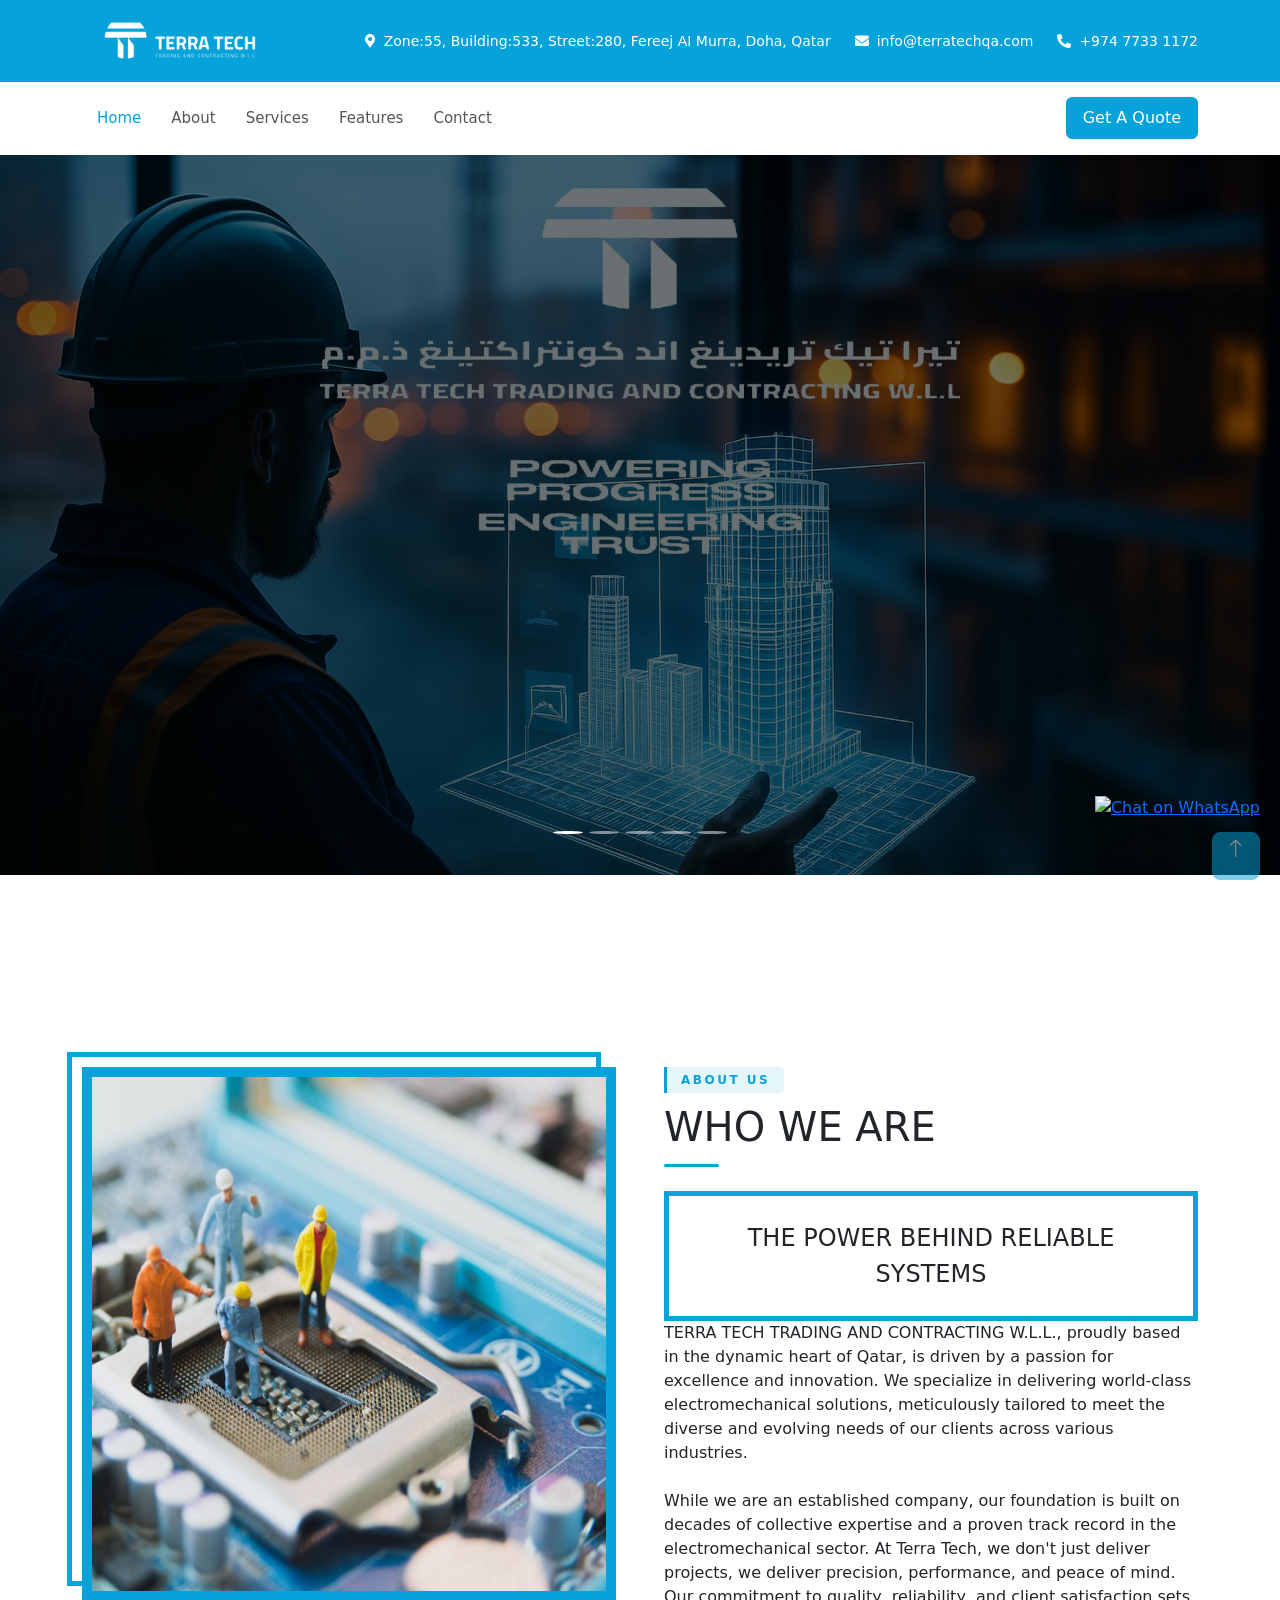
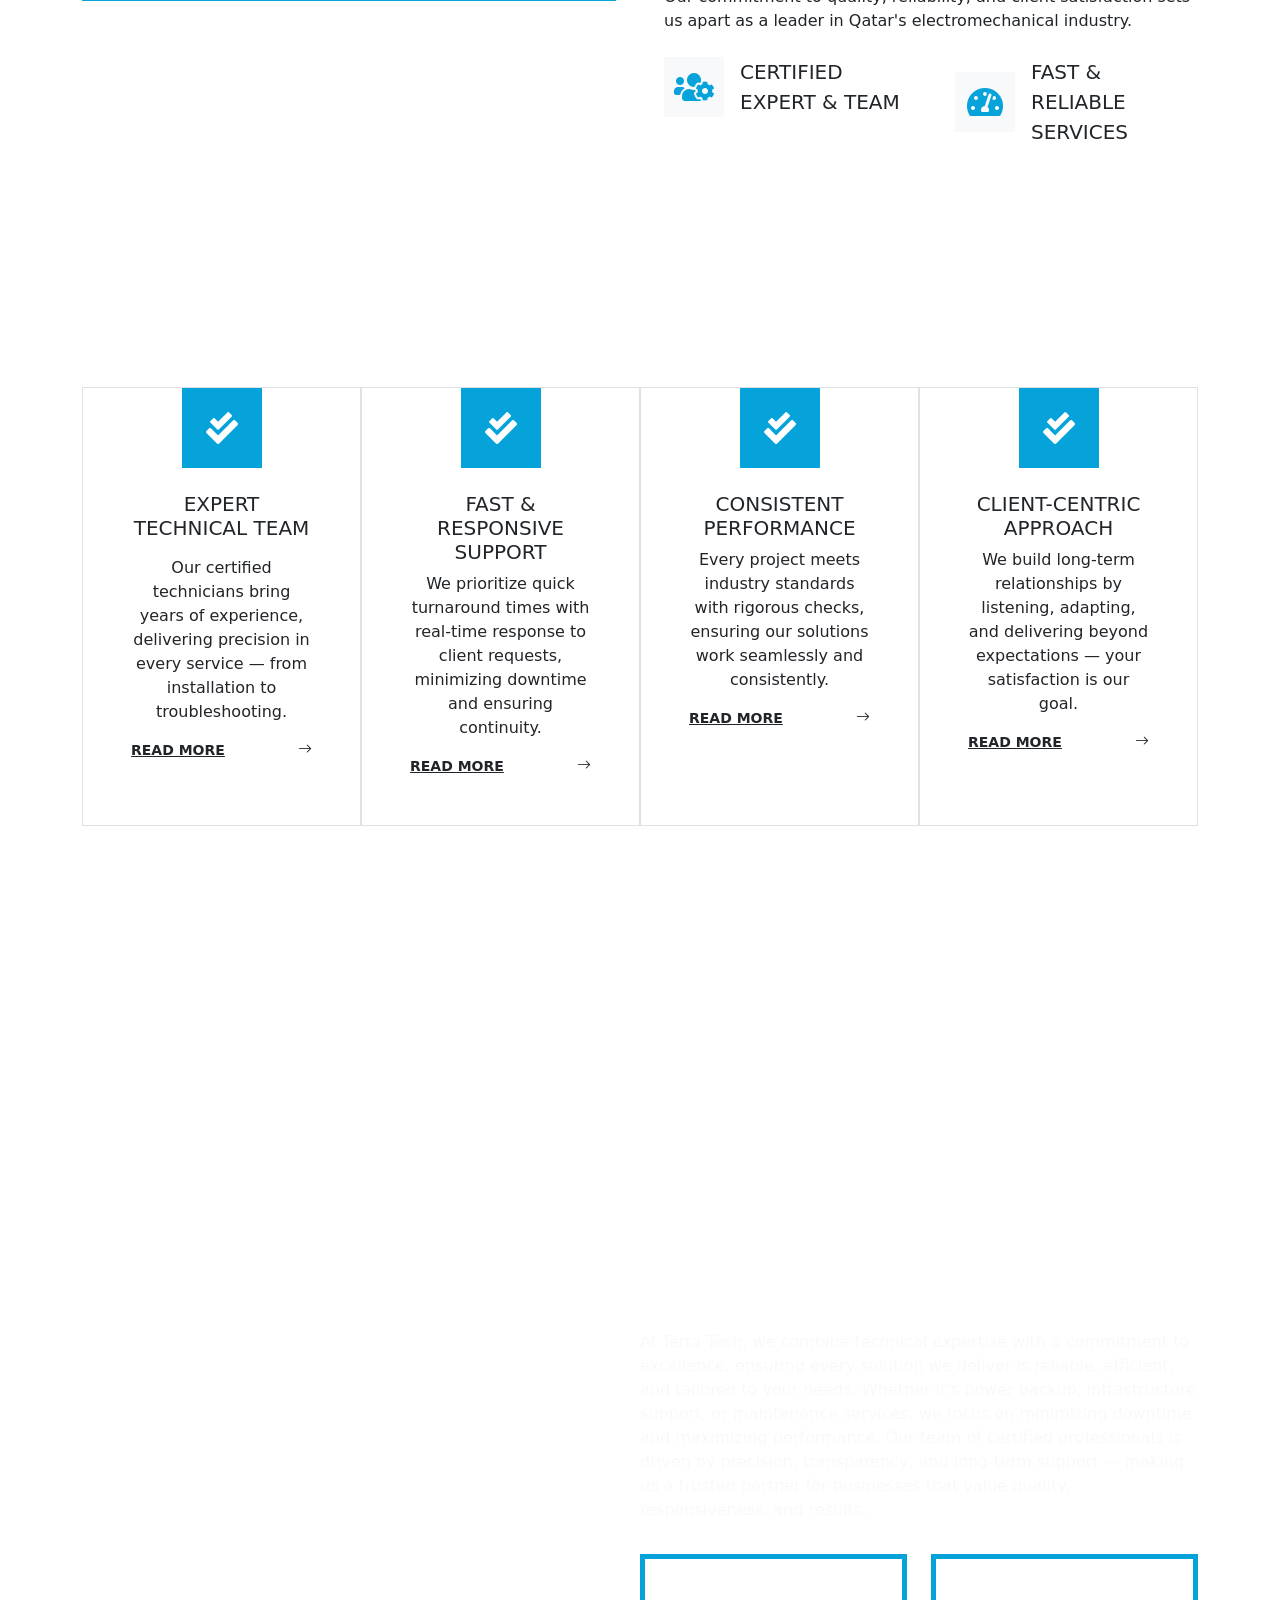
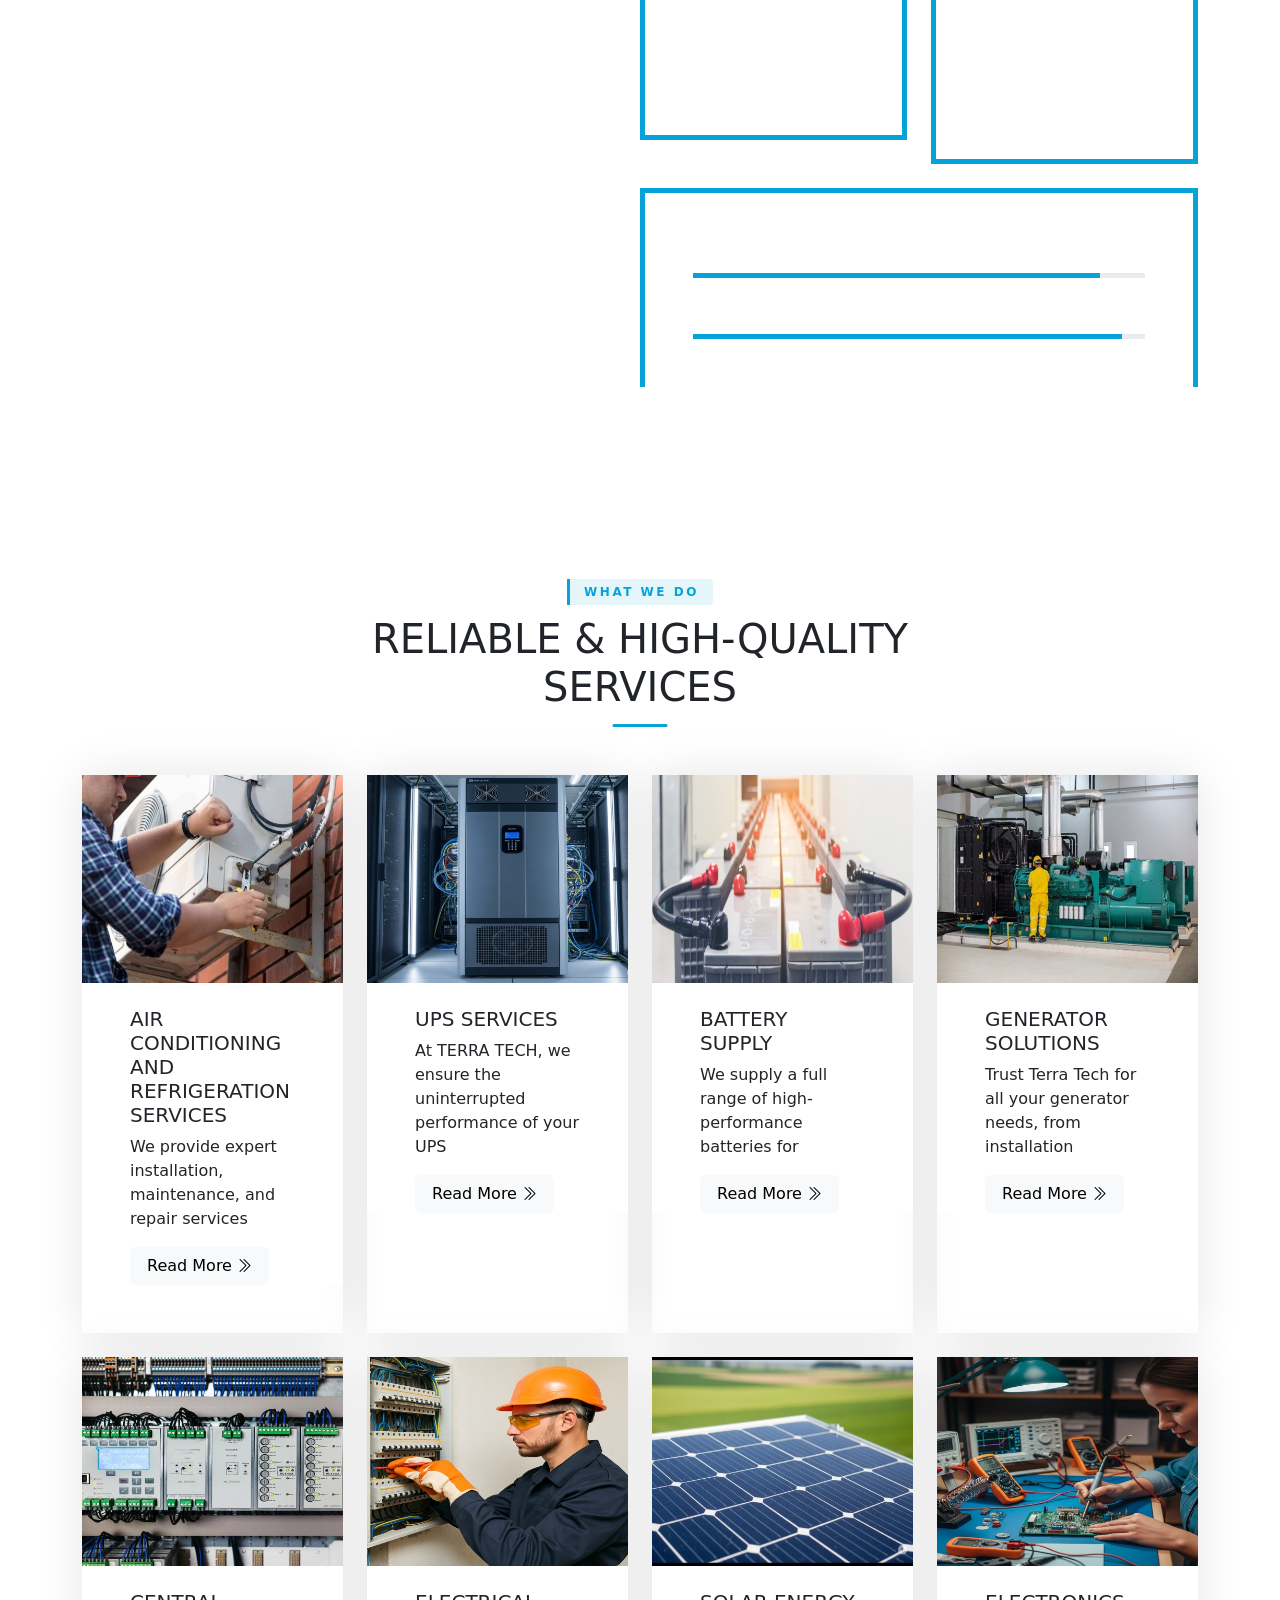
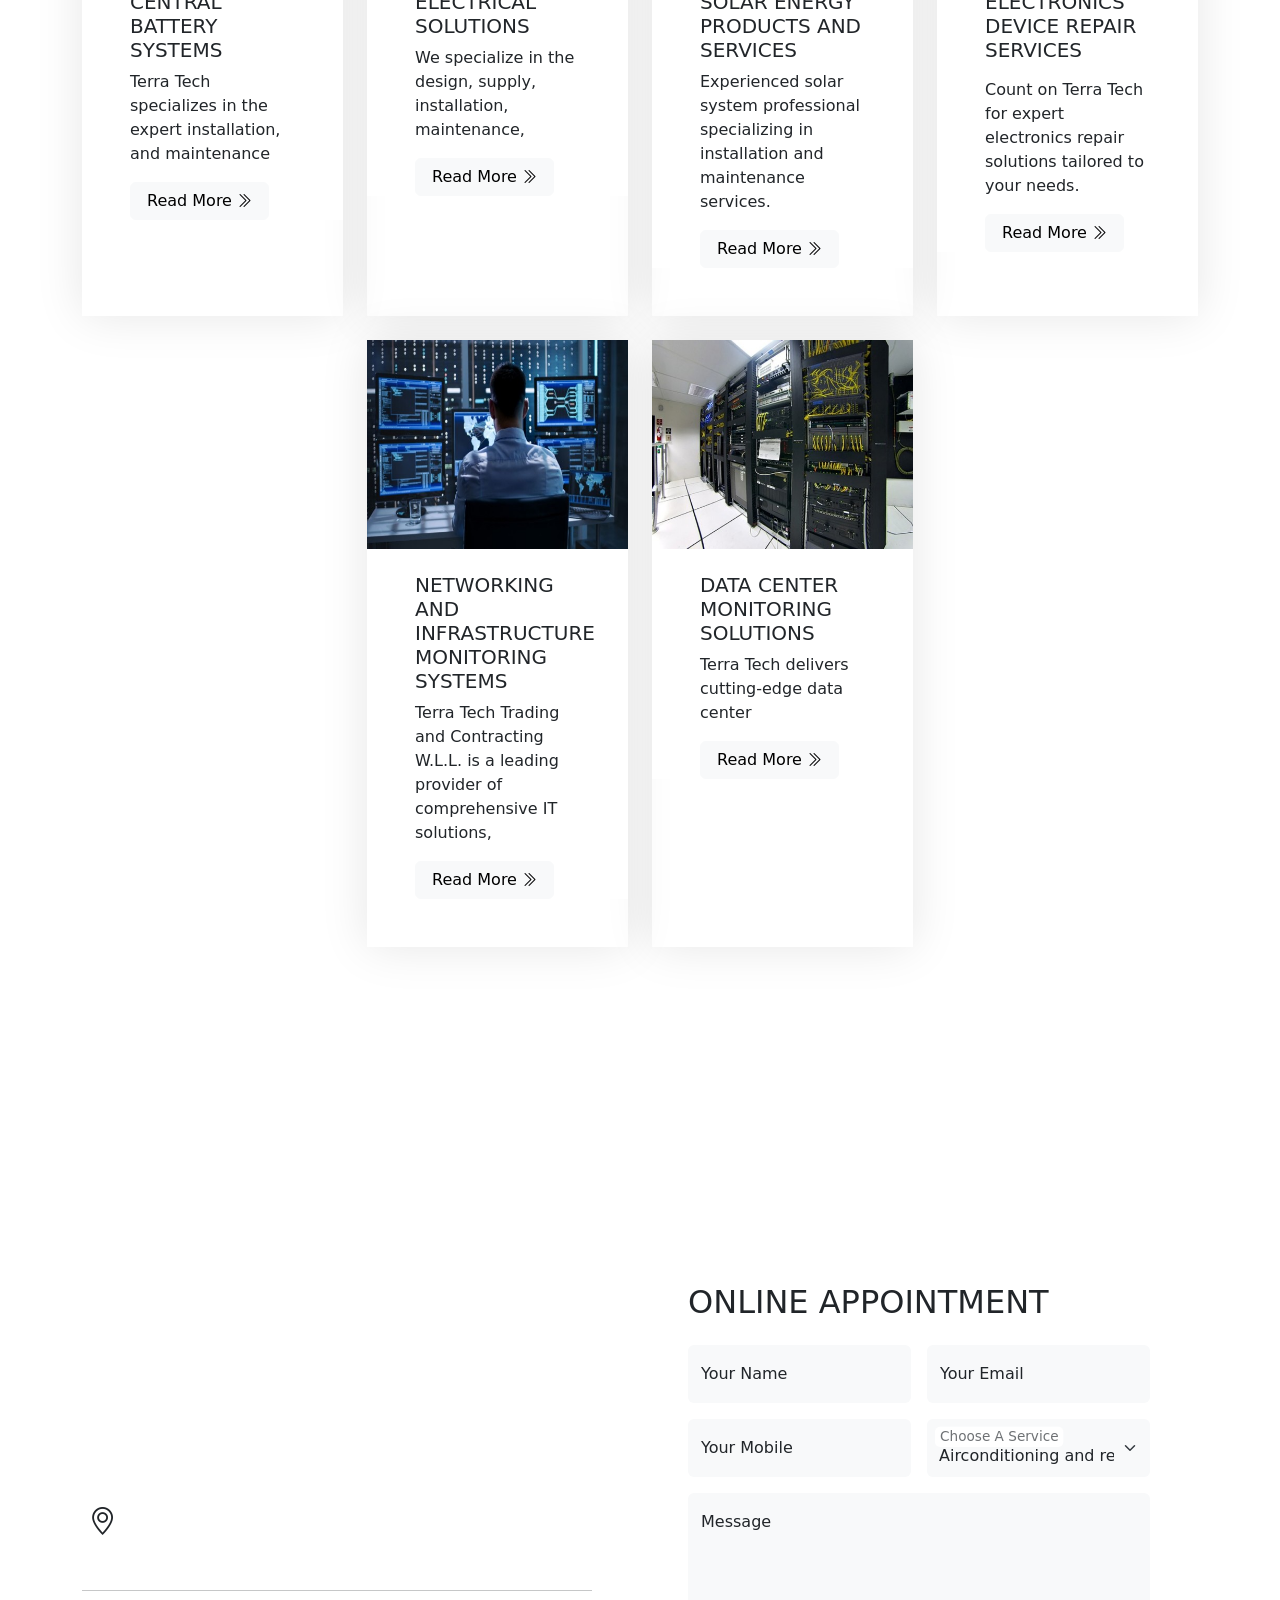
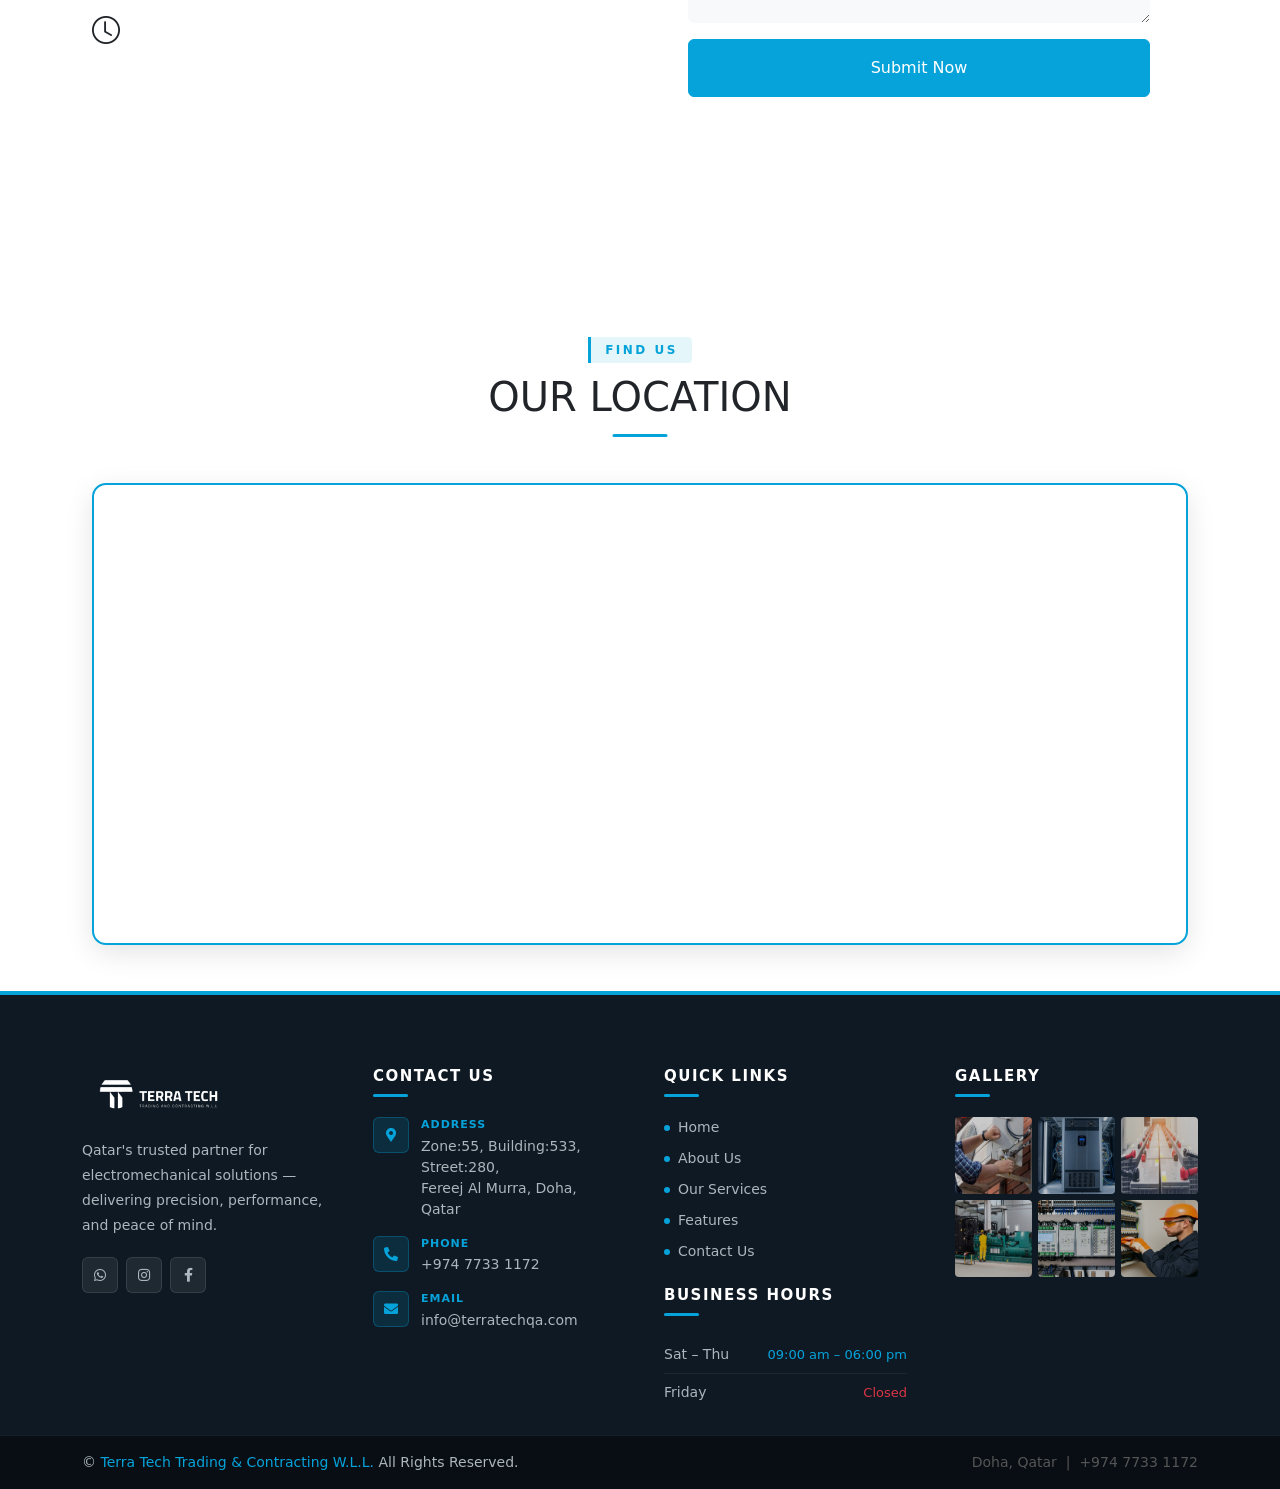
==== commit 258165f9: "Add comprehensive SEO: meta tags, Open Graph, Twitter Card, JSON-LD schema" ====
--- a/index.html
+++ b/index.html
@@ -3,14 +3,102 @@
 
 <head>
     <meta charset="utf-8">
-    <title>TERRATECH</title>
     <meta content="width=device-width, initial-scale=1.0" name="viewport">
-    <meta content="" name="keywords">
-    <meta content="" name="description">
+
+    <!-- Primary SEO -->
+    <title>Terra Tech Trading & Contracting W.L.L. | Electromechanical Solutions in Qatar</title>
+    <meta name="description" content="Terra Tech Trading & Contracting W.L.L. — Qatar's trusted provider of electromechanical solutions in Doha. Expert services in UPS systems, generators, solar energy, AC & refrigeration, electrical installations, battery supply, data center monitoring, and networking infrastructure.">
+    <meta name="keywords" content="electromechanical solutions Qatar, UPS services Doha, generator solutions Qatar, solar energy Qatar, AC services Doha, electrical solutions Qatar, battery supply Qatar, central battery systems Qatar, data center monitoring Qatar, networking infrastructure Qatar, Terra Tech Qatar, electromechanical contractor Doha">
+    <meta name="author" content="Terra Tech Trading & Contracting W.L.L.">
+    <meta name="robots" content="index, follow">
+    <link rel="canonical" href="https://www.terratechqa.com/">
+
+    <!-- Geo Tags -->
+    <meta name="geo.region" content="QA-DA">
+    <meta name="geo.placename" content="Doha, Qatar">
+    <meta name="geo.position" content="25.2532;51.5180">
+    <meta name="ICBM" content="25.2532, 51.5180">
+
+    <!-- Open Graph (Facebook, LinkedIn, WhatsApp previews) -->
+    <meta property="og:type" content="website">
+    <meta property="og:url" content="https://www.terratechqa.com/">
+    <meta property="og:site_name" content="Terra Tech Trading & Contracting W.L.L.">
+    <meta property="og:title" content="Terra Tech — Electromechanical Solutions in Qatar">
+    <meta property="og:description" content="Qatar's trusted partner for UPS systems, generators, solar energy, AC services, electrical installations, battery supply, data center monitoring, and networking — based in Doha.">
+    <meta property="og:image" content="https://www.terratechqa.com/img/carousel-1.jpg">
+    <meta property="og:image:width" content="1200">
+    <meta property="og:image:height" content="630">
+    <meta property="og:locale" content="en_US">
+
+    <!-- Twitter Card -->
+    <meta name="twitter:card" content="summary_large_image">
+    <meta name="twitter:title" content="Terra Tech — Electromechanical Solutions in Qatar">
+    <meta name="twitter:description" content="Expert UPS, generator, solar, AC, electrical, and data center solutions in Doha, Qatar.">
+    <meta name="twitter:image" content="https://www.terratechqa.com/img/carousel-1.jpg">
 
     <!-- Favicon -->
     <link rel="icon" href="img/logo1.png" type="image/png">
     <link rel="apple-touch-icon" href="img/logo1.png">
+
+    <!-- JSON-LD Structured Data -->
+    <script type="application/ld+json">
+    {
+      "@context": "https://schema.org",
+      "@type": "LocalBusiness",
+      "name": "Terra Tech Trading & Contracting W.L.L.",
+      "alternateName": "Terra Tech Qatar",
+      "description": "Qatar-based electromechanical solutions provider specialising in UPS systems, generators, solar energy, AC & refrigeration, electrical installations, battery supply, central battery systems, data center monitoring, electronics repair, and networking infrastructure.",
+      "url": "https://www.terratechqa.com",
+      "logo": "https://www.terratechqa.com/img/logo.png",
+      "image": "https://www.terratechqa.com/img/carousel-1.jpg",
+      "telephone": "+97477331172",
+      "email": "info@terratechqa.com",
+      "address": {
+        "@type": "PostalAddress",
+        "streetAddress": "Zone 55, Building 533, Street 280, Fereej Al Murra",
+        "addressLocality": "Doha",
+        "addressCountry": "QA"
+      },
+      "geo": {
+        "@type": "GeoCoordinates",
+        "latitude": 25.2532,
+        "longitude": 51.5180
+      },
+      "openingHoursSpecification": [
+        {
+          "@type": "OpeningHoursSpecification",
+          "dayOfWeek": ["Saturday","Sunday","Monday","Tuesday","Wednesday","Thursday"],
+          "opens": "09:00",
+          "closes": "18:00"
+        }
+      ],
+      "contactPoint": {
+        "@type": "ContactPoint",
+        "telephone": "+97477331172",
+        "contactType": "customer service",
+        "availableLanguage": ["English", "Arabic"]
+      },
+      "sameAs": [
+        "https://wa.me/97477331172"
+      ],
+      "hasOfferCatalog": {
+        "@type": "OfferCatalog",
+        "name": "Electromechanical Services",
+        "itemListElement": [
+          { "@type": "Offer", "itemOffered": { "@type": "Service", "name": "UPS Services" } },
+          { "@type": "Offer", "itemOffered": { "@type": "Service", "name": "Generator Solutions" } },
+          { "@type": "Offer", "itemOffered": { "@type": "Service", "name": "Solar Energy Products & Services" } },
+          { "@type": "Offer", "itemOffered": { "@type": "Service", "name": "Air Conditioning & Refrigeration Services" } },
+          { "@type": "Offer", "itemOffered": { "@type": "Service", "name": "Electrical Solutions" } },
+          { "@type": "Offer", "itemOffered": { "@type": "Service", "name": "Battery Supply" } },
+          { "@type": "Offer", "itemOffered": { "@type": "Service", "name": "Central Battery Systems" } },
+          { "@type": "Offer", "itemOffered": { "@type": "Service", "name": "Data Center Monitoring Solutions" } },
+          { "@type": "Offer", "itemOffered": { "@type": "Service", "name": "Networking & Infrastructure Monitoring" } },
+          { "@type": "Offer", "itemOffered": { "@type": "Service", "name": "Electronics Device Repair Services" } }
+        ]
+      }
+    }
+    </script>
 
 
     <!-- Google Web Fonts -->
--- a/css/style.css
+++ b/css/style.css
@@ -656,6 +656,45 @@
 
     /* Form card padding */
     .appoinment .bg-white { padding: 2rem !important; }
+
+    /* Mobile navbar — dark entire bar */
+    .container-fluid.sticky-top,
+    .navbar.bg-white {
+        background-color: #0f1923 !important;
+        border-bottom: 2px solid #06A3DA;
+    }
+
+    /* Hamburger icon white on dark bg */
+    .navbar-toggler {
+        border-color: rgba(6,163,218,.5) !important;
+    }
+    .navbar-toggler-icon {
+        filter: invert(1);
+    }
+
+    /* Logo stays visible */
+    .navbar-brand img {
+        filter: brightness(0) invert(1);
+    }
+
+    /* Expanded dropdown */
+    .navbar-collapse {
+        background: #0f1923 !important;
+        padding: 8px 0 16px !important;
+        border-top: 1px solid rgba(6,163,218,.3);
+    }
+
+    .navbar .navbar-nav .nav-link {
+        color: #adb5bd !important;
+        border-bottom: 1px solid rgba(255,255,255,.06);
+        padding: 12px 4px !important;
+    }
+
+    .navbar .navbar-nav .nav-link:hover,
+    .navbar .navbar-nav .nav-link.active {
+        color: #06A3DA !important;
+        background: transparent !important;
+    }
 }
 
 /* Small tablet / large phone landscape */
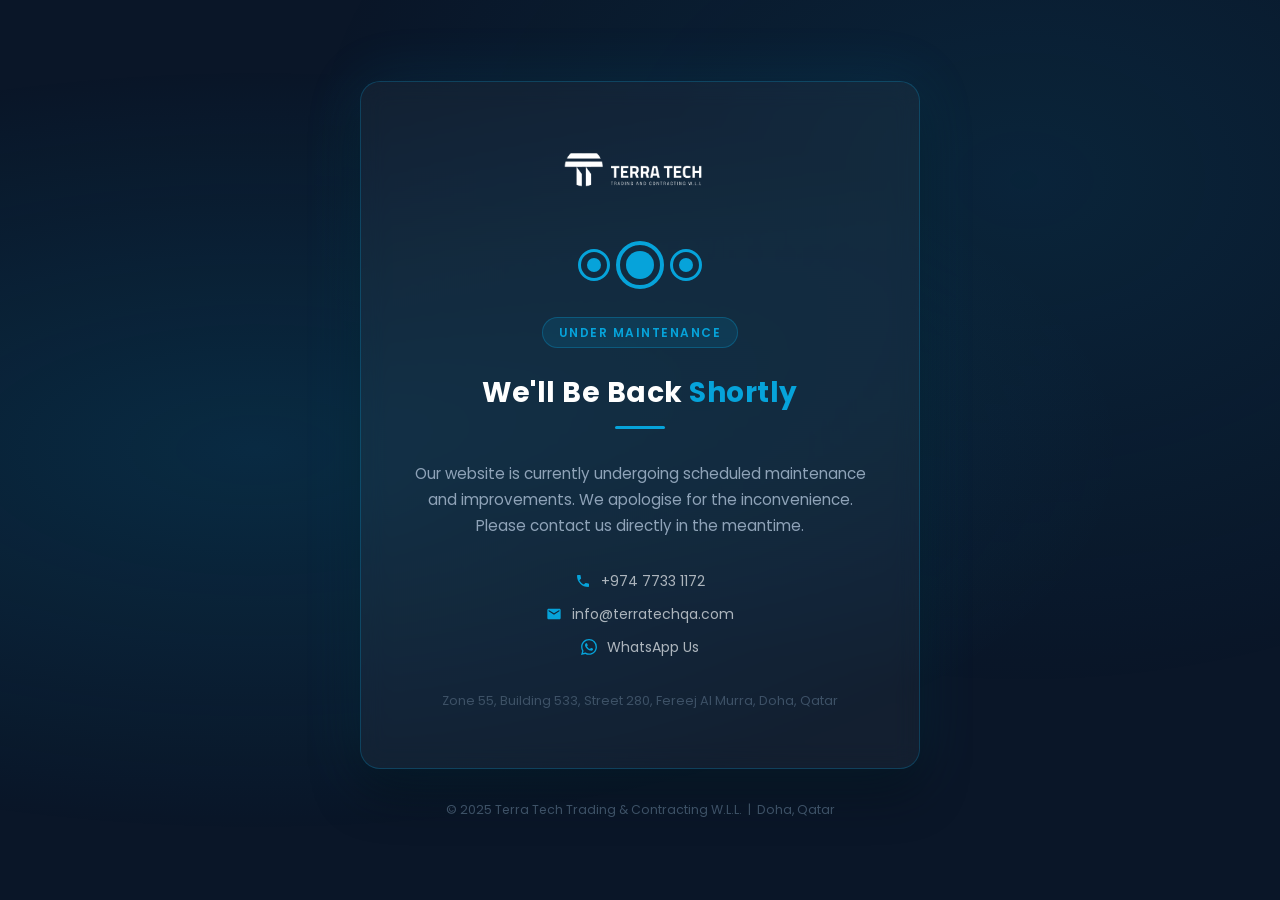
==== commit 87293eef: "Maintenance mode: replace index with maintenance page, backup original" ====
--- a/index.html
+++ b/index.html
@@ -1,857 +1,224 @@
-﻿<!DOCTYPE html>
+<!DOCTYPE html>
 <html lang="en">
-
 <head>
     <meta charset="utf-8">
-    <meta content="width=device-width, initial-scale=1.0" name="viewport">
-
-    <!-- Primary SEO -->
-    <title>Terra Tech Trading & Contracting W.L.L. | Electromechanical Solutions in Qatar</title>
-    <meta name="description" content="Terra Tech Trading & Contracting W.L.L. — Qatar's trusted provider of electromechanical solutions in Doha. Expert services in UPS systems, generators, solar energy, AC & refrigeration, electrical installations, battery supply, data center monitoring, and networking infrastructure.">
-    <meta name="keywords" content="electromechanical solutions Qatar, UPS services Doha, generator solutions Qatar, solar energy Qatar, AC services Doha, electrical solutions Qatar, battery supply Qatar, central battery systems Qatar, data center monitoring Qatar, networking infrastructure Qatar, Terra Tech Qatar, electromechanical contractor Doha">
-    <meta name="author" content="Terra Tech Trading & Contracting W.L.L.">
-    <meta name="robots" content="index, follow">
-    <link rel="canonical" href="https://www.terratechqa.com/">
-
-    <!-- Geo Tags -->
-    <meta name="geo.region" content="QA-DA">
-    <meta name="geo.placename" content="Doha, Qatar">
-    <meta name="geo.position" content="25.2532;51.5180">
-    <meta name="ICBM" content="25.2532, 51.5180">
-
-    <!-- Open Graph (Facebook, LinkedIn, WhatsApp previews) -->
-    <meta property="og:type" content="website">
-    <meta property="og:url" content="https://www.terratechqa.com/">
-    <meta property="og:site_name" content="Terra Tech Trading & Contracting W.L.L.">
-    <meta property="og:title" content="Terra Tech — Electromechanical Solutions in Qatar">
-    <meta property="og:description" content="Qatar's trusted partner for UPS systems, generators, solar energy, AC services, electrical installations, battery supply, data center monitoring, and networking — based in Doha.">
-    <meta property="og:image" content="https://www.terratechqa.com/img/carousel-1.jpg">
-    <meta property="og:image:width" content="1200">
-    <meta property="og:image:height" content="630">
-    <meta property="og:locale" content="en_US">
-
-    <!-- Twitter Card -->
-    <meta name="twitter:card" content="summary_large_image">
-    <meta name="twitter:title" content="Terra Tech — Electromechanical Solutions in Qatar">
-    <meta name="twitter:description" content="Expert UPS, generator, solar, AC, electrical, and data center solutions in Doha, Qatar.">
-    <meta name="twitter:image" content="https://www.terratechqa.com/img/carousel-1.jpg">
-
-    <!-- Favicon -->
+    <meta name="viewport" content="width=device-width, initial-scale=1.0">
+    <title>Terra Tech | Under Maintenance</title>
+    <meta name="description" content="Terra Tech Trading & Contracting W.L.L. website is currently under maintenance. We'll be back shortly.">
+    <meta name="robots" content="noindex, nofollow">
     <link rel="icon" href="img/logo1.png" type="image/png">
-    <link rel="apple-touch-icon" href="img/logo1.png">
-
-    <!-- JSON-LD Structured Data -->
-    <script type="application/ld+json">
-    {
-      "@context": "https://schema.org",
-      "@type": "LocalBusiness",
-      "name": "Terra Tech Trading & Contracting W.L.L.",
-      "alternateName": "Terra Tech Qatar",
-      "description": "Qatar-based electromechanical solutions provider specialising in UPS systems, generators, solar energy, AC & refrigeration, electrical installations, battery supply, central battery systems, data center monitoring, electronics repair, and networking infrastructure.",
-      "url": "https://www.terratechqa.com",
-      "logo": "https://www.terratechqa.com/img/logo.png",
-      "image": "https://www.terratechqa.com/img/carousel-1.jpg",
-      "telephone": "+97477331172",
-      "email": "info@terratechqa.com",
-      "address": {
-        "@type": "PostalAddress",
-        "streetAddress": "Zone 55, Building 533, Street 280, Fereej Al Murra",
-        "addressLocality": "Doha",
-        "addressCountry": "QA"
-      },
-      "geo": {
-        "@type": "GeoCoordinates",
-        "latitude": 25.2532,
-        "longitude": 51.5180
-      },
-      "openingHoursSpecification": [
-        {
-          "@type": "OpeningHoursSpecification",
-          "dayOfWeek": ["Saturday","Sunday","Monday","Tuesday","Wednesday","Thursday"],
-          "opens": "09:00",
-          "closes": "18:00"
-        }
-      ],
-      "contactPoint": {
-        "@type": "ContactPoint",
-        "telephone": "+97477331172",
-        "contactType": "customer service",
-        "availableLanguage": ["English", "Arabic"]
-      },
-      "sameAs": [
-        "https://wa.me/97477331172"
-      ],
-      "hasOfferCatalog": {
-        "@type": "OfferCatalog",
-        "name": "Electromechanical Services",
-        "itemListElement": [
-          { "@type": "Offer", "itemOffered": { "@type": "Service", "name": "UPS Services" } },
-          { "@type": "Offer", "itemOffered": { "@type": "Service", "name": "Generator Solutions" } },
-          { "@type": "Offer", "itemOffered": { "@type": "Service", "name": "Solar Energy Products & Services" } },
-          { "@type": "Offer", "itemOffered": { "@type": "Service", "name": "Air Conditioning & Refrigeration Services" } },
-          { "@type": "Offer", "itemOffered": { "@type": "Service", "name": "Electrical Solutions" } },
-          { "@type": "Offer", "itemOffered": { "@type": "Service", "name": "Battery Supply" } },
-          { "@type": "Offer", "itemOffered": { "@type": "Service", "name": "Central Battery Systems" } },
-          { "@type": "Offer", "itemOffered": { "@type": "Service", "name": "Data Center Monitoring Solutions" } },
-          { "@type": "Offer", "itemOffered": { "@type": "Service", "name": "Networking & Infrastructure Monitoring" } },
-          { "@type": "Offer", "itemOffered": { "@type": "Service", "name": "Electronics Device Repair Services" } }
-        ]
-      }
-    }
-    </script>
-
-
-    <!-- Google Web Fonts -->
     <link rel="preconnect" href="https://fonts.googleapis.com">
     <link rel="preconnect" href="https://fonts.gstatic.com" crossorigin>
-    <link href="https://fonts.googleapis.com/css2?family=Poppins:wght@400;600&family=Roboto:wght@700;800&display=swap"
-        rel="stylesheet">
-
-    <!-- Icon Font Stylesheet -->
-    <link href="https://cdnjs.cloudflare.com/ajax/libs/font-awesome/5.10.0/css/all.min.css" rel="stylesheet">
-    <link rel="stylesheet" href="https://cdn.jsdelivr.net/npm/bootstrap-icons@1.10.4/font/bootstrap-icons.css">
-
-    <!-- Libraries Stylesheet -->
-    <link href="https://cdnjs.cloudflare.com/ajax/libs/animate.css/3.7.2/animate.min.css" rel="stylesheet">
-    <link href="https://cdnjs.cloudflare.com/ajax/libs/OwlCarousel2/2.3.4/assets/owl.carousel.min.css" rel="stylesheet">
-
-    <!-- Bootstrap Stylesheet -->
-    <link href="https://cdn.jsdelivr.net/npm/bootstrap@5.0.0/dist/css/bootstrap.min.css" rel="stylesheet">
-
-    <!-- Template Stylesheet -->
-    <link href="css/style.css" rel="stylesheet">
+    <link href="https://fonts.googleapis.com/css2?family=Poppins:wght@300;400;600;700&display=swap" rel="stylesheet">
+    <style>
+        *, *::before, *::after { box-sizing: border-box; margin: 0; padding: 0; }
+
+        body {
+            font-family: 'Poppins', sans-serif;
+            background: #0a1628;
+            color: #fff;
+            min-height: 100vh;
+            display: flex;
+            flex-direction: column;
+            align-items: center;
+            justify-content: center;
+            padding: 2rem;
+            overflow: hidden;
+        }
+
+        /* Animated background */
+        body::before {
+            content: '';
+            position: fixed;
+            inset: 0;
+            background:
+                radial-gradient(ellipse at 20% 50%, rgba(6,163,218,.15) 0%, transparent 60%),
+                radial-gradient(ellipse at 80% 20%, rgba(6,163,218,.1) 0%, transparent 50%);
+            z-index: 0;
+            animation: pulse 6s ease-in-out infinite alternate;
+        }
+
+        @keyframes pulse {
+            from { opacity: .6; }
+            to   { opacity: 1; }
+        }
+
+        .card {
+            position: relative;
+            z-index: 1;
+            background: rgba(255,255,255,.04);
+            border: 1px solid rgba(6,163,218,.25);
+            border-radius: 20px;
+            padding: 3.5rem 3rem;
+            max-width: 560px;
+            width: 100%;
+            text-align: center;
+            backdrop-filter: blur(12px);
+            box-shadow: 0 0 60px rgba(6,163,218,.12), 0 24px 48px rgba(0,0,0,.4);
+        }
+
+        .logo {
+            height: 64px;
+            width: auto;
+            margin-bottom: 2rem;
+            filter: brightness(0) invert(1);
+        }
+
+        .gear-wrap {
+            display: flex;
+            align-items: center;
+            justify-content: center;
+            gap: 6px;
+            margin-bottom: 1.75rem;
+        }
+
+        .gear {
+            width: 48px;
+            height: 48px;
+            border: 4px solid #06A3DA;
+            border-radius: 50%;
+            position: relative;
+            animation: spin 4s linear infinite;
+        }
+
+        .gear::before {
+            content: '';
+            position: absolute;
+            inset: 6px;
+            background: #06A3DA;
+            border-radius: 50%;
+        }
+
+        .gear.gear-sm {
+            width: 32px;
+            height: 32px;
+            border-width: 3px;
+            animation-direction: reverse;
+            animation-duration: 2.5s;
+        }
+
+        @keyframes spin { to { transform: rotate(360deg); } }
+
+        h1 {
+            font-size: 1.75rem;
+            font-weight: 700;
+            letter-spacing: .5px;
+            margin-bottom: .75rem;
+            color: #fff;
+        }
+
+        .accent { color: #06A3DA; }
+
+        p {
+            color: #8fa3b8;
+            font-size: .95rem;
+            line-height: 1.7;
+            margin-bottom: 2rem;
+        }
+
+        .divider {
+            width: 50px;
+            height: 3px;
+            background: #06A3DA;
+            border-radius: 2px;
+            margin: 0 auto 2rem;
+        }
+
+        .contact-row {
+            display: flex;
+            flex-direction: column;
+            gap: .75rem;
+            margin-bottom: 2rem;
+        }
+
+        .contact-item {
+            display: flex;
+            align-items: center;
+            justify-content: center;
+            gap: .6rem;
+            color: #adb5bd;
+            font-size: .875rem;
+            text-decoration: none;
+            transition: color .2s;
+        }
+
+        .contact-item:hover { color: #06A3DA; }
+
+        .contact-item svg {
+            width: 16px;
+            height: 16px;
+            fill: #06A3DA;
+            flex-shrink: 0;
+        }
+
+        .badge {
+            display: inline-block;
+            background: rgba(6,163,218,.12);
+            border: 1px solid rgba(6,163,218,.3);
+            color: #06A3DA;
+            font-size: .75rem;
+            font-weight: 600;
+            letter-spacing: 1.5px;
+            text-transform: uppercase;
+            padding: .35rem 1rem;
+            border-radius: 50px;
+            margin-bottom: 1.5rem;
+        }
+
+        footer {
+            position: relative;
+            z-index: 1;
+            margin-top: 2rem;
+            color: #3d5166;
+            font-size: .78rem;
+        }
+
+        @media (max-width: 480px) {
+            .card { padding: 2.5rem 1.5rem; }
+            h1 { font-size: 1.4rem; }
+        }
+    </style>
 </head>
-
 <body>
-    <!-- Spinner Start -->
-    <div id="spinner"
-        class="show bg-white position-fixed translate-middle w-100 vh-100 top-50 start-50 d-flex align-items-center justify-content-center">
-        <div class="spinner-border text-primary" role="status" style="width: 3rem; height: 3rem;"></div>
+
+    <div class="card">
+        <img src="img/logo.png" alt="Terra Tech Logo" class="logo">
+
+        <div class="gear-wrap">
+            <div class="gear gear-sm"></div>
+            <div class="gear"></div>
+            <div class="gear gear-sm"></div>
+        </div>
+
+        <div class="badge">Under Maintenance</div>
+
+        <h1>We'll Be Back <span class="accent">Shortly</span></h1>
+        <div class="divider"></div>
+        <p>Our website is currently undergoing scheduled maintenance and improvements. We apologise for the inconvenience. Please contact us directly in the meantime.</p>
+
+        <div class="contact-row">
+            <a class="contact-item" href="tel:+97477331172">
+                <svg viewBox="0 0 24 24" xmlns="http://www.w3.org/2000/svg"><path d="M6.6 10.8c1.4 2.8 3.8 5.1 6.6 6.6l2.2-2.2c.3-.3.7-.4 1-.2 1.1.4 2.3.6 3.6.6.6 0 1 .4 1 1V20c0 .6-.4 1-1 1-9.4 0-17-7.6-17-17 0-.6.4-1 1-1h3.5c.6 0 1 .4 1 1 0 1.3.2 2.5.6 3.6.1.3 0 .7-.2 1L6.6 10.8z"/></svg>
+                +974 7733 1172
+            </a>
+            <a class="contact-item" href="mailto:info@terratechqa.com">
+                <svg viewBox="0 0 24 24" xmlns="http://www.w3.org/2000/svg"><path d="M20 4H4c-1.1 0-2 .9-2 2v12c0 1.1.9 2 2 2h16c1.1 0 2-.9 2-2V6c0-1.1-.9-2-2-2zm0 4-8 5-8-5V6l8 5 8-5v2z"/></svg>
+                info@terratechqa.com
+            </a>
+            <a class="contact-item" href="https://wa.me/97477331172" target="_blank">
+                <svg viewBox="0 0 24 24" xmlns="http://www.w3.org/2000/svg"><path d="M17.472 14.382c-.297-.149-1.758-.867-2.03-.967-.273-.099-.471-.148-.67.15-.197.297-.767.966-.94 1.164-.173.199-.347.223-.644.075-.297-.15-1.255-.463-2.39-1.475-.883-.788-1.48-1.761-1.653-2.059-.173-.297-.018-.458.13-.606.134-.133.298-.347.446-.52.149-.174.198-.298.298-.497.099-.198.05-.371-.025-.52-.075-.149-.669-1.612-.916-2.207-.242-.579-.487-.5-.669-.51-.173-.008-.371-.01-.57-.01-.198 0-.52.074-.792.372-.272.297-1.04 1.016-1.04 2.479 0 1.462 1.065 2.875 1.213 3.074.149.198 2.096 3.2 5.077 4.487.709.306 1.262.489 1.694.625.712.227 1.36.195 1.871.118.571-.085 1.758-.719 2.006-1.413.248-.694.248-1.289.173-1.413-.074-.124-.272-.198-.57-.347m-5.421 7.403h-.004a9.87 9.87 0 01-5.031-1.378l-.361-.214-3.741.982.998-3.648-.235-.374a9.86 9.86 0 01-1.51-5.26c.001-5.45 4.436-9.884 9.888-9.884 2.64 0 5.122 1.03 6.988 2.898a9.825 9.825 0 012.893 6.994c-.003 5.45-4.437 9.884-9.885 9.884m8.413-18.297A11.815 11.815 0 0012.05 0C5.495 0 .16 5.335.157 11.892c0 2.096.547 4.142 1.588 5.945L.057 24l6.305-1.654a11.882 11.882 0 005.683 1.448h.005c6.554 0 11.89-5.335 11.893-11.893a11.821 11.821 0 00-3.48-8.413z"/></svg>
+                WhatsApp Us
+            </a>
+        </div>
+
+        <p style="font-size:.8rem; margin-bottom:0; color:#3d5166;">
+            Zone 55, Building 533, Street 280, Fereej Al Murra, Doha, Qatar
+        </p>
     </div>
-    <!-- Spinner End -->
-
-
-    <!-- Topbar Start -->
-    <div class="container-fluid bg-primary text-white d-none d-lg-flex wow fadeIn" data-wow-delay="0.1s">
-    <div class="container py-3">
-        <div class="d-flex align-items-center justify-content-between flex-wrap">
-
-        <!-- Logo -->
-        <a href="index.html" class="d-flex align-items-center" style="height: 50px;">
-            <img src="img/logo.png" alt="Terra Tech Logo" style="height: 70px; width: auto; display: block;">
-        </a>
-
-        <!-- Contact Info -->
-        <div class="d-flex align-items-center flex-wrap text-nowrap ms-auto">
-            <small class="ms-4"><i class="fa fa-map-marker-alt me-2"></i>Zone:55, Building:533, Street:280, Fereej AI Murra, Doha, Qatar</small>
-            <small class="ms-4"><i class="fa fa-envelope me-2"></i>info@terratechqa.com</small>
-            <small class="ms-4"><i class="fa fa-phone-alt me-2"></i>+974 7733 1172</small>
-        </div>
-
-        </div>
-    </div>
-    </div>
-    <!-- Topbar End -->
-
-
-
-    <!-- Navbar Start -->
-    <div class="container-fluid bg-white sticky-top wow fadeIn" data-wow-delay="0.1s">
-        <div class="container">
-            <nav class="navbar navbar-expand-lg bg-white navbar-light p-lg-0">
-                <a href="index.html" class="navbar-brand d-lg-none" style="height: 45px;">
-                    <img src="img/logo.png" alt="Terra Tech Logo" style="height: 40px; width: auto;">
-                </a>
-
-                <button type="button" class="navbar-toggler me-0" data-bs-toggle="collapse"
-                    data-bs-target="#navbarCollapse">
-                    <span class="navbar-toggler-icon"></span>
-                </button>
-                <div class="collapse navbar-collapse" id="navbarCollapse">
-                    <div class="navbar-nav">
-                        <a href="#home" class="nav-item nav-link active">Home</a>
-                        <a href="#about" class="nav-item nav-link">About</a>
-                        <a href="#services" class="nav-item nav-link">Services</a>
-                        <a href="#features" class="nav-item nav-link">Features</a>
-                        <a href="#contact" class="nav-item nav-link">Contact</a>
-                    </div>
-                    <div class="ms-auto d-none d-lg-block">
-                        <a href="#contact" class="btn btn-primary py-2 px-3">Get A Quote</a>
-                    </div>
-                </div>
-            </nav>
-        </div>
-    </div>
-    <!-- Navbar End -->
-
-
-    <!-- Carousel Start -->
-    <div id="home" class="container-fluid p-0 mb-6 wow fadeIn" data-wow-delay="0.1s">
-        <div id="header-carousel" class="carousel slide" data-bs-ride="carousel">
-            <div class="carousel-indicators">
-                <button type="button" data-bs-target="#header-carousel" data-bs-slide-to="0" class="active"
-                    aria-current="true" aria-label="Slide 1">
-                    <img class="img-fluid" src="img/carousel-1.jpg" alt="Image">
-                </button>
-                <button type="button" data-bs-target="#header-carousel" data-bs-slide-to="1" aria-label="Slide 2">
-                    <img class="img-fluid" src="img/carousel-2.jpg" alt="Image">
-                </button>
-                <button type="button" data-bs-target="#header-carousel" data-bs-slide-to="2" aria-label="Slide 3">
-                    <img class="img-fluid" src="img/carousel-3.jpg" alt="Image">
-                </button>
-                <button type="button" data-bs-target="#header-carousel" data-bs-slide-to="3" aria-label="Slide 4">
-                    <img class="img-fluid" src="img/carousel-4.jpg" alt="Image">
-                </button>
-                <button type="button" data-bs-target="#header-carousel" data-bs-slide-to="4" aria-label="Slide 5">
-                    <img class="img-fluid" src="img/carousel-5.jpg" alt="Image">
-                </button>
-            </div>
-            <div class="carousel-inner">
-                <div class="carousel-item active">
-                    <img class="w-100" src="img/carousel-1.jpg" alt="Image">
-                    <div class="carousel-caption">
-                        <h1 class="display-1 text-uppercase text-white mb-4 animated zoomIn">
-                        </h1>
-                        <!--<a href="#" class="btn btn-primary py-3 px-4">Explore More</a>-->
-                    </div>
-                </div>
-                <div class="carousel-item">
-                    <img class="w-100" src="img/carousel-2.jpg" alt="Image">
-                    <div class="carousel-caption">
-                        <h1 class="display-1 text-uppercase text-white mb-4 animated zoomIn">Generator Solutions
-                        </h1>
-                        <!--<a href="#" class="btn btn-primary py-3 px-4">Explore More</a>-->
-                    </div>
-                </div>
-                <div class="carousel-item">
-                    <img class="w-100" src="img/carousel-3.jpg" alt="Image">
-                    <div class="carousel-caption">
-                        <h1 class="display-1 text-uppercase text-white mb-4 animated zoomIn">UPS Solutions
-                        </h1>
-                        <!--<a href="#" class="btn btn-primary py-3 px-4">Explore More</a>-->
-                    </div>
-                </div>
-                <div class="carousel-item">
-                    <img class="w-100" src="img/carousel-4.jpg" alt="Image">
-                    <div class="carousel-caption">
-                        <h1 class="display-1 text-uppercase text-white mb-4 animated zoomIn">Solar panel Solutions
-                        </h1>
-                        <!--<a href="#" class="btn btn-primary py-3 px-4">Explore More</a>-->
-                    </div>
-                </div>
-                 <div class="carousel-item">
-                    <img class="w-100" src="img/carousel-5.jpg" alt="Image">
-                    <div class="carousel-caption">
-                        <h1 class="display-1 text-uppercase text-white mb-4 animated zoomIn">Data center monitoring
-                        </h1>
-                        <!--<a href="#" class="btn btn-primary py-3 px-4">Explore More</a>-->
-                    </div>
-                </div>
-            </div>
-        </div>
-    </div>
-    <!-- Carousel End -->
-
-
-    <!-- About Start -->
-    <div id="about" class="container-fluid pt-6 pb-6">
-        <div class="container">
-            <div class="row g-5">
-                <div class="col-lg-6 wow fadeIn" data-wow-delay="0.1s">
-                    <div class="about-img">
-                        <img class="img-fluid w-100" src="img/about.jpg">
-                    </div>
-                </div>
-                <div class="col-lg-6 wow fadeIn" data-wow-delay="0.5s">
-                    <p class="section-label">About Us</p>
-                    <h1 class="display-6 text-uppercase section-title title-left mb-4">WHO WE ARE</h1>
-                    <div class="border border-5 border-primary p-4 text-center mt-4">
-                        <h4 class="lh-base text-uppercase mb-0">THE POWER BEHIND RELIABLE SYSTEMS</h4>
-                    </div>
-                    <p class="mb-4">TERRA TECH TRADING AND CONTRACTING W.L.L., proudly based in the dynamic heart of Qatar, is driven by a passion for excellence and innovation. We specialize in delivering world-class electromechanical solutions, meticulously tailored to meet the diverse and evolving needs of our clients across various industries.</p>
-                    <p class="mb-4">While we are an established company, our foundation is built on decades of collective expertise and a proven track record in the electromechanical sector. At Terra Tech, we don't just deliver projects, we deliver precision, performance, and peace of mind. Our commitment to quality, reliability, and client satisfaction sets us apart as a leader in Qatar's electromechanical industry.</p>
-                    
-                    <div class="row g-5 mb-4">
-                        <div class="col-sm-6">
-                            <div class="d-flex align-items-center">
-                                <div class="flex-shrink-0 btn-xl-square bg-light me-3">
-                                    <i class="fa fa-users-cog fa-2x text-primary"></i>
-                                </div>
-                                <h5 class="lh-base text-uppercase mb-0">Certified Expert & Team</h5>
-                            </div>
-                        </div>
-                        <div class="col-sm-6">
-                            <div class="d-flex align-items-center">
-                                <div class="flex-shrink-0 btn-xl-square bg-light me-3">
-                                    <i class="fa fa-tachometer-alt fa-2x text-primary"></i>
-                                </div>
-                                <h5 class="lh-base text-uppercase mb-0">Fast & Reliable Services</h5>
-                            </div>
-                        </div>
-                    </div>
-                    <!--<p><i class="fa fa-check-square text-primary me-3"></i> Comprehensive UPS health checks and diagnostics
-                    </p>
-                    <p><i class="fa fa-check-square text-primary me-3"></i>Preventive maintenance to avoid critical failures
-                    </p>
-                    <p><i class="fa fa-check-square text-primary me-3"></i>On-site & remote troubleshooting by experts
-                    </p>-->
-                </div>
-            </div>
-        </div>
-    </div>
-    <!-- About End -->
-
-
-    <!-- Features Start -->
-    <div class="container-fluid pt-6 pb-6">
-        <div class="container pt-4">
-            <div class="row g-0 feature-row wow fadeIn" data-wow-delay="0.1s">
-                <div class="col-md-6 col-lg-3 wow fadeIn" data-wow-delay="0.3s">
-                    <div class="feature-item border h-100">
-                        <div class="feature-icon btn-xxl-square bg-primary mb-4 mt-n4">
-                            <i class="fa fa-check-double fa-2x text-white"></i>
-                        </div>
-                        <div class="p-5 pt-0">
-                            <h5 class="text-uppercase mb-3">EXPERT TECHNICAL TEAM</h5>
-                            <p>Our certified technicians bring years of experience, delivering precision in every service — from installation to troubleshooting.</p>
-                            <a class="position-relative text-body text-uppercase small d-flex justify-content-between"
-                                href="#"><b class="bg-white pe-3">Read More</b> <i
-                                    class="bi bi-arrow-right bg-white ps-3"></i></a>
-                        </div>
-                    </div>
-                </div>
-                <div class="col-md-6 col-lg-3 wow fadeIn" data-wow-delay="0.4s">
-                    <div class="feature-item border h-100">
-                        <div class="feature-icon btn-xxl-square bg-primary mb-4 mt-n4">
-                            <i class="fa fa-check-double fa-2x text-white"></i>
-                        </div>
-                        <div class="p-5 pt-0">
-                            <h5 class="text-uppercase">FAST & RESPONSIVE SUPPORT</h5>
-                            <p>We prioritize quick turnaround times with real-time response to client requests, minimizing downtime and ensuring continuity.</p>
-                            <a class="position-relative text-body text-uppercase small d-flex justify-content-between"
-                                href="#"><b class="bg-white pe-3">Read More</b> <i
-                                    class="bi bi-arrow-right bg-white ps-3"></i></a>
-                        </div>
-                    </div>
-                </div>
-                <div class="col-md-6 col-lg-3 wow fadeIn" data-wow-delay="0.5s">
-                    <div class="feature-item border h-100">
-                        <div class="feature-icon btn-xxl-square bg-primary mb-4 mt-n4">
-                            <i class="fa fa-check-double fa-2x text-white"></i>
-                        </div>
-                        <div class="p-5 pt-0">
-                            <h5 class="text-uppercase">CONSISTENT PERFORMANCE</h5>
-                            <p>Every project meets industry standards with rigorous checks, ensuring our solutions work seamlessly and consistently.</p>
-                            <a class="position-relative text-body text-uppercase small d-flex justify-content-between"
-                                href="#"><b class="bg-white pe-3">Read More</b> <i
-                                    class="bi bi-arrow-right bg-white ps-3"></i></a>
-                        </div>
-                    </div>
-                </div>
-                <div class="col-md-6 col-lg-3 wow fadeIn" data-wow-delay="0.6s">
-                    <div class="feature-item border h-100">
-                        <div class="feature-icon btn-xxl-square bg-primary mb-4 mt-n4">
-                            <i class="fa fa-check-double fa-2x text-white"></i>
-                        </div>
-                        <div class="p-5 pt-0">
-                            <h5 class="text-uppercase">CLIENT-CENTRIC APPROACH</h5>
-                            <p>We build long-term relationships by listening, adapting, and delivering beyond expectations — your satisfaction is our goal.</p>
-                            <a class="position-relative text-body text-uppercase small d-flex justify-content-between"
-                                href="#"><b class="bg-white pe-3">Read More</b> <i
-                                    class="bi bi-arrow-right bg-white ps-3"></i></a>
-                        </div>
-                    </div>
-                </div>
-            </div>
-        </div>
-    </div>
-    <!-- Features End -->
-
-
-    <!-- Features Start -->
-    <div id="features" class="container-fluid feature mt-6 mb-6 wow fadeIn" data-wow-delay="0.1s">
-        <div class="container">
-            <div class="row g-0 justify-content-end">
-                <div class="col-lg-6 pt-lg-5">
-                    <div class="mt-lg-5 py-4 py-lg-0">
-                        <h1 class="display-6 text-white text-uppercase mb-4 wow fadeIn" data-wow-delay="0.3s">Your Project.</h1> <h1 class="display-6 text-white text-uppercase mb-4 wow fadeIn" data-wow-delay="0.3s">Our Passion.</h1> <h1 class="display-6 text-white text-uppercase mb-4 wow fadeIn" data-wow-delay="0.3s">Perfect Partnership.</h1>
-                        <p class="text-light mb-4 wow fadeIn" data-wow-delay="0.4s">At Terra Tech, we combine technical expertise with a commitment to excellence, ensuring every solution we deliver is reliable, efficient, and tailored to your needs. Whether it's power backup, infrastructure support, or maintenance services, we focus on minimizing downtime and maximizing performance. Our team of certified professionals is driven by precision, transparency, and long-term support — making us a trusted partner for businesses that value quality, responsiveness, and results.</p>
-                        <div class="row g-4 pt-2 mb-4">
-                            <div class="col-sm-6 wow fadeIn" data-wow-delay="0.4s">
-                                <div class="flex-column text-center border border-5 border-primary p-5">
-                                    <h1 class="text-white" data-toggle="counter-up">100</h1>
-                                    <p class="text-white text-uppercase mb-0">Satisfied Clients</p>
-                                </div>
-                            </div>
-                            <div class="col-sm-6 wow fadeIn" data-wow-delay="0.5s">
-                                <div class="flex-column text-center border border-5 border-primary p-5">
-                                    <h1 class="text-white" data-toggle="counter-up">95</h1>
-                                    <p class="text-white text-uppercase mb-0">Complete Projects</p>
-                                </div>
-                            </div>
-                        </div>
-                        <div class="border border-5 border-primary border-bottom-0 p-5">
-                            <div class="experience mb-4 wow fadeIn" data-wow-delay="0.6s">
-                                <div class="d-flex justify-content-between mb-2">
-                                    <span class="text-white text-uppercase">Experience</span>
-                                    <span class="text-white">90%</span>
-                                </div>
-                                <div class="progress">
-                                    <div class="progress-bar bg-primary" role="progressbar" aria-valuenow="90"
-                                        aria-valuemin="0" aria-valuemax="100"></div>
-                                </div>
-                            </div>
-                            <div class="experience wow fadeIn" data-wow-delay="0.7s">
-                                <div class="d-flex justify-content-between mb-2">
-                                    <span class="text-white text-uppercase">Work Done</span>
-                                    <span class="text-white">95%</span>
-                                </div>
-                                <div class="progress">
-                                    <div class="progress-bar bg-primary" role="progressbar" aria-valuenow="95"
-                                        aria-valuemin="0" aria-valuemax="100"></div>
-                                </div>
-                            </div>
-                        </div>
-                    </div>
-                </div>
-            </div>
-        </div>
-    </div>
-    <!-- Features End -->
-
-
-    <!-- Service Start -->
-    <div id="services" class="container-fluid service pt-6 pb-6">
-        <div class="container">
-            <div class="text-center mx-auto wow fadeInUp" data-wow-delay="0.1s" style="max-width: 600px;">
-                <p class="section-label">What We Do</p>
-                <h1 class="display-6 text-uppercase section-title mb-5">Reliable & High-Quality Services</h1>
-            </div>
-            <div class="row g-4 justify-content-center">
-                <div class="col-lg-3 col-md-6 wow fadeInUp" data-wow-delay="0.1s">
-                    <div class="service-item">
-                        <div class="service-inner pb-5">
-                            <img class="img-fluid w-100" src="img/service-1.jpg" alt="">
-                            <div class="service-text px-5 pt-4">
-                                <h5 class="text-uppercase">AIR CONDITIONING AND REFRIGERATION SERVICES</h5>
-                                        <p class="service-desc">
-                                    We provide expert installation, maintenance, and repair services
-                                    <span class="more-text d-none">
-                                        for both residential and commercial air conditioning and refrigeration systems.
-                                        Our highly qualified professionals deliver top-tier service to ensure your systems operate efficiently and reliably.
-                                    </span>
-                                        </p>
-                                <a class="btn btn-light px-3 read-more-btn" href="javascript:void(0)">Read More<i class="bi bi-chevron-double-right ms-1"></i></a>
-                            </div>
-                            <!--<a class="btn btn-light px-3" href="">Read More<i
-                                    class="bi bi-chevron-double-right ms-1"></i></a>-->
-                        </div>
-                    </div>
-                </div>
-                <div class="col-lg-3 col-md-6 wow fadeInUp" data-wow-delay="0.2s">
-                    <div class="service-item">
-                        <div class="service-inner pb-5">
-                            <img class="img-fluid w-100" src="img/service-2.jpg" alt="">
-                            <div class="service-text px-5 pt-4">
-                                <h5 class="text-uppercase">UPS SERVICES</h5>
-                                    <p  class="service-desc">At TERRA TECH, we ensure the uninterrupted performance of your UPS 
-                                        <span class="more-text d-none">
-                                        systems through expert installation, maintenance, repair, and battery replacement services. Our proactive approach helps clients in preventing failures, minimize downtime, and maintain peak system reliability. With Terra Tech by your side, we assure your power infrastructure is always protected.</span></p>
-                                         <a class="btn btn-light px-3 read-more-btn" href="javascript:void(0)">
-                                Read More<i class="bi bi-chevron-double-right ms-1"></i>
-                            </a>
-                                    </div>
-                            
-                        </div>
-                    </div>
-                </div>
-                <div class="col-lg-3 col-md-6 wow fadeInUp" data-wow-delay="0.3s">
-                    <div class="service-item">
-                        <div class="service-inner pb-5">
-                            <img class="img-fluid w-100" src="img/service-3.jpg" alt="">
-                            <div class="service-text px-5 pt-4">
-                                <h5 class="text-uppercase">BATTERY SUPPLY</h5>
-                                    <p  class="service-desc">We supply a full range of high-performance batteries for 
-                                        <span class="more-text d-none">
-                                        UPS and central power systems. Our solutions are reliable, effcient, and built for long-lasting performance.</span></p>
-                                             <a class="btn btn-light px-3 read-more-btn" href="javascript:void(0)">
-                                Read More<i class="bi bi-chevron-double-right ms-1"></i>
-                            </a>
-                                    </div>
-                            
-                        </div>
-                    </div>
-                </div>
-                <div class="col-lg-3 col-md-6 wow fadeInUp" data-wow-delay="0.4s">
-                    <div class="service-item">
-                        <div class="service-inner pb-5">
-                            <img class="img-fluid w-100" src="img/service-4.jpg" alt="">
-                            <div class="service-text px-5 pt-4">
-                                <h5 class="text-uppercase">GENERATOR SOLUTIONS</h5>
-                                    <p  class="service-desc">Trust Terra Tech for all your generator needs, from installation 
-                                        <span class="more-text d-none">
-                                        to repair and maintenance services. Our team of experienced professionals ensures seamless installation of generators tailored to your requirements, providing reliable backup power solutions for your residential, commercial, or industrial needs.</span></p>
-                                             <a class="btn btn-light px-3 read-more-btn" href="javascript:void(0)">
-                                Read More<i class="bi bi-chevron-double-right ms-1"></i>
-                            </a>
-                                    </div>
-                            
-                        </div>
-                    </div>
-                </div>
-                <div class="col-lg-3 col-md-6 wow fadeInUp" data-wow-delay="0.1s">
-                    <div class="service-item">
-                        <div class="service-inner pb-5">
-                            <img class="img-fluid w-100" src="img/service-5.jpg" alt="">
-                            <div class="service-text px-5 pt-4">
-                                <h5 class="text-uppercase">CENTRAL BATTERY SYSTEMS</h5>
-                                    <p  class="service-desc">Terra Tech specializes in the expert installation, and maintenance 
-                                        <span class="more-text d-none">
-                                        of central battery systems (CBS) for diverse applications. With a focus on reliability, compliance, and tailored solutions, we ensure uninterrupted power supply in critical environments. Our skilled team delivers seamless integration, rigorous testing, and comprehensive support, providing peace of mind to clients across various sectors. Choose Halcon for efficient, customized CBS solutions backed by industry expertise and round-the-clock support. </span></p>
-                             <a class="btn btn-light px-3 read-more-btn" href="javascript:void(0)">
-                                Read More<i class="bi bi-chevron-double-right ms-1"></i>
-                            </a>
-                                    </div>
-                            
-                        </div>
-                    </div>
-                </div>
-                <div class="col-lg-3 col-md-6 wow fadeInUp" data-wow-delay="0.2s">
-                    <div class="service-item">
-                        <div class="service-inner pb-5">
-                            <img class="img-fluid w-100" src="img/service-6.jpg" alt="">
-                            <div class="service-text px-5 pt-4">
-                                <h5 class="text-uppercase">ELECTRICAL SOLUTIONS</h5>
-                                    <p  class="service-desc">We specialize in the design, supply, installation, maintenance, 
-                                        <span class="more-text d-none">
-                                        testing, and commissioning of electrical systems tailored for industrial, commercial, and residential use. Our commitment to delivering high-quality electrical installation services within specified timelines has earned us a reputation for excellence and customer satisfaction in the market.</span></p>
-                             <a class="btn btn-light px-3 read-more-btn" href="javascript:void(0)">
-                                Read More<i class="bi bi-chevron-double-right ms-1"></i>
-                            </a>
-                            
-                                    </div>
-                          
-                        </div>
-                    </div>
-                </div>
-                <div class="col-lg-3 col-md-6 wow fadeInUp" data-wow-delay="0.3s">
-                    <div class="service-item">
-                        <div class="service-inner pb-5">
-                            <img class="img-fluid w-100" src="img/service-7.jpg" alt="">
-                            <div class="service-text px-5 pt-4">
-                                <h5 class="text-uppercase">SOLAR ENERGY PRODUCTS AND SERVICES</h5>
-                                    <p  class="service-desc">Experienced solar system professional specializing in installation and maintenance services.
-                                        <span class="more-text d-none">
-                                        Dedicated to providing efficient, reliable, and sustainable energy solutions for residential and commercial clients. Skilled in ensuring optimal performance and longevity of solar systems, maximizing both energy savings and environmental benefits.</span></p>
-                                             <a class="btn btn-light px-3 read-more-btn" href="javascript:void(0)">
-                                Read More<i class="bi bi-chevron-double-right ms-1"></i>
-                            </a>
-                                    </div>
-                          
-                        </div>
-                    </div>
-                </div>
-                <div class="col-lg-3 col-md-6 wow fadeInUp" data-wow-delay="0.4s">
-                    <div class="service-item">
-                        <div class="service-inner pb-5">
-                            <img class="img-fluid w-100" src="img/service-8.jpg" alt="">
-                            <div class="service-text px-5 pt-4">
-                                <h5 class="text-uppercase">ELECTRONICS DEVICE REPAIR SERVICES</h5>
-                                    <p class="service-desc"></p>
-                                    <p  class="service-desc">Count on Terra Tech for expert electronics repair solutions tailored to your needs.
-                                        <span class="more-text d-none">
-                                        Our skilled technicians specialize in servicing a wide range of electronic device delivering precision, reliability and long-lasting results. When it comes to dependable repairs, Terra Tech has you covered.  </span></p>
-                                    <a class="btn btn-light px-3 read-more-btn" href="javascript:void(0)">
-                                Read More<i class="bi bi-chevron-double-right ms-1"></i>
-                            </a>
-                            </div>
-                            
-                        </div>
-                    </div>
-                </div>
-                <div class="col-lg-3 col-md-6 wow fadeInUp" data-wow-delay="0.4s">
-                    <div class="service-item">
-                        <div class="service-inner pb-5">
-                            <img class="img-fluid w-100" src="img/service-9.jpg" alt="">
-                            <div class="service-text px-5 pt-4">
-                            <h5 class="text-uppercase">NETWORKING AND INFRASTRUCTURE MONITORING SYSTEMS</h5>
-                            <p class="service-desc">
-                                Terra Tech Trading and Contracting W.L.L. is a leading provider of comprehensive IT solutions,
-                                
-                                <span class="more-text d-none">specializing in advanced networking and infrastructure monitoring systems.
-                                We help businesses achieve optimal network performance, reliability, and security through expertly designed and managed systems.
-                                Our core expertise includes the design, implementation, and ongoing management of scalable infrastructure solutions tailored to your unique business needs.
-                                With Terra Tech, you gain full visibility and control over your IT environment—ensuring consistent uptime and secure operations.
-                                </span>
-                            </p>
-                            <a class="btn btn-light px-3 read-more-btn" href="javascript:void(0)">
-                                Read More<i class="bi bi-chevron-double-right ms-1"></i>
-                            </a>
-                            </div>
-
-                        </div>
-                    </div>
-                </div>
-                <div class="col-lg-3 col-md-6 wow fadeInUp" data-wow-delay="0.4s">
-                    <div class="service-item">
-                        <div class="service-inner pb-5">
-                            <img class="img-fluid w-100" src="img/service-10.jpg" alt="">
-                            <div class="service-text px-5 pt-4">
-                            <h5 class="text-uppercase">DATA CENTER MONITORING SOLUTIONS</h5>
-                            <p class="service-desc">
-                                Terra Tech delivers cutting-edge data center
-                                <span class="more-text d-none">
-                                monitoring services to ensure the optimal performance and resilience of your critical infrastructure. Our solutions cover all aspects of data center operations.
-                                </span>
-                            </p>
-                            <a class="btn btn-light px-3 read-more-btn" href="javascript:void(0)">
-                                Read More<i class="bi bi-chevron-double-right ms-1"></i>
-                            </a>
-                            </div>
-                        </div>
-                    </div>
-                </div>
-            </div>
-        </div>
-    </div>
-    <!-- Service End -->    <!-- Service End -->
-
-
-    <!-- Appoinment Start -->
-    <div id="contact" class="container-fluid appoinment mt-6 mb-6 py-5 wow fadeIn" data-wow-delay="0.1s">
-        <div class="container pt-5">
-            <div class="row gy-5 gx-0">
-                <div class="col-lg-6 pe-lg-5 wow fadeIn" data-wow-delay="0.3s">
-                    <h1 class="display-6 text-uppercase text-white mb-4">Your Time Matters —<br>We Deliver On It</h1>
-                    <p class="text-white mb-5 wow fadeIn" data-wow-delay="0.4s">We understand the importance of timely execution in every project. At Terra Tech, our streamlined processes, skilled workforce, and proactive planning ensure that we deliver on schedule—without compromising on quality or safety.</p>
-                    <div class="d-flex align-items-start wow fadeIn" data-wow-delay="0.5s">
-                        <div class="btn-lg-square bg-white">
-                            <i class="bi bi-geo-alt text-dark fs-3"></i>
-                        </div>
-                        <div class="ms-3">
-                            <h6 class="text-white text-uppercase">Office Address</h6>
-                            <span class="text-white">Zone:55, Building:533, Street:280, Fereej AI Murra, Doha, Qatar</span>
-                        </div>
-                    </div>
-                    <hr class="bg-body">
-                    <div class="d-flex align-items-start wow fadeIn" data-wow-delay="0.6s">
-                        <div class="btn-lg-square bg-white">
-                            <i class="bi bi-clock text-dark fs-3"></i>
-                        </div>
-                        <div class="ms-3">
-                            <h6 class="text-white text-uppercase">Office Time</h6>
-                            <span class="text-white">Sat-Thu 09am-6pm</span>
-                        </div>
-                    </div>
-                </div>
-                <div class="col-lg-6 mb-n5 wow fadeIn" data-wow-delay="0.7s">
-                    <div class="bg-white p-5">
-                        <h2 class="text-uppercase mb-4">Online Appointment</h2>
-                        <form action="https://formsubmit.co/info@terratechqa.com" method="POST">
-                            <input type="hidden" name="_captcha" value="false">
-                            <div class="row g-3">
-                            <div class="col-sm-6">
-                                <div class="form-floating">
-                                    <input type="text" name="name" class="form-control border-0 bg-light" id="name" placeholder="Your Name">
-                                    <label for="name">Your Name</label>
-                                </div>
-                            </div>
-                            <div class="col-sm-6">
-                                <div class="form-floating">
-                                    <input type="email" name="email" class="form-control border-0 bg-light" id="mail" placeholder="Your Email" required>
-                                    <label for="mail">Your Email</label>
-                                </div>
-                            </div>
-                            <div class="col-sm-6">
-                                <div class="form-floating">
-                                    <input type="text" name="phone" class="form-control border-0 bg-light" id="mobile" placeholder="Your Mobile">
-                                    <label for="mobile">Your Mobile</label>
-                                </div>
-                            </div>
-                            <div class="col-sm-6">
-                                <div class="form-floating">
-                                    <select name="service" class="form-select border-0 bg-light" id="service">
-                                        <option selected>Airconditioning and refrigeration Service</option>
-                                        <option value="">UPS Services</option>
-                                        <option value="">Battery Supply</option>
-                                        <option value="">Generator Solutions</option>
-                                        <option value="">Central Battery Systems</option>
-                                        <option value="">Electrical Solutions</option>
-                                        <option value="">Solar Energy Products and Service</option>
-                                        <option value="">Electronic Device Repairing Service</option>
-                                        <option value="">Networking and Infrastructure Monitoring System</option>
-                                        <option value="">Data Center Monitoring Solutions</option>
-
-                                    </select>
-                                    <label for="service">Choose A Service</label>
-                                </div>
-                            </div>
-                            <div class="col-12">
-                                <div class="form-floating">
-                                    <textarea name="message" class="form-control border-0 bg-light" placeholder="Leave a message here" id="message"
-                                        style="height: 130px"></textarea>
-                                    <label for="message">Message</label>
-                                </div>
-                            </div>
-                            <div class="col-12 text-center">
-                                <button class="btn btn-primary w-100 py-3" type="submit">Submit Now</button>
-                            </div>
-                            </div>
-                        </form>
-                        </div>
-                    </div>
-                </div>
-            </div>
-        </div>
-    </div>
-    <!-- Appoinment End -->
-
-    <!-- Map Start -->
-    <div class="container-fluid py-5 wow fadeIn" data-wow-delay="0.1s">
-        <div class="container">
-            <div class="text-center mx-auto mb-5 wow fadeInUp" data-wow-delay="0.1s" style="max-width:600px;">
-                <p class="section-label">Find Us</p>
-                <h1 class="display-6 text-uppercase section-title">Our Location</h1>
-            </div>
-            <div class="map-container">
-                <iframe
-                    src="https://www.google.com/maps/embed?pb=!1m18!1m12!1m3!1d3607.3!2d51.518!3d25.253!2m3!1f0!2f0!3f0!3m2!1i1024!2i768!4f13.1!3m3!1m2!1s0x3e45c534ffdce87f%3A0x1b9eb6cbcee67dbb!2sFereej%20Al%20Murra%2C%20Doha%2C%20Qatar!5e0!3m2!1sen!2sqg!4v1700000000000"
-                    width="100%" height="450" style="border:0;display:block;" allowfullscreen="" loading="lazy"
-                    referrerpolicy="no-referrer-when-downgrade">
-                </iframe>
-            </div>
-        </div>
-    </div>
-    <!-- Map End -->
-
-    <!-- Footer Start -->
-    <div class="footer pt-5 wow fadeIn" data-wow-delay="0.1s">
-        <div class="container pt-4 pb-4">
-            <div class="row g-5">
-                <div class="col-lg-3 col-md-6">
-                    <div class="footer-brand mb-3">
-                        <img src="img/logo.png" alt="Terra Tech Logo">
-                    </div>
-                    <p class="footer-brand"><span style="color:#adb5bd;font-size:14px;line-height:1.7;">Qatar's trusted partner for electromechanical solutions — delivering precision, performance, and peace of mind.</span></p>
-                    <div class="footer-social">
-                        <a href="https://wa.me/+97477331172" target="_blank" title="WhatsApp"><i class="fab fa-whatsapp"></i></a>
-                        <a href="#" title="Instagram"><i class="fab fa-instagram"></i></a>
-                        <a href="#" title="Facebook"><i class="fab fa-facebook-f"></i></a>
-                    </div>
-                </div>
-                <div class="col-lg-3 col-md-6">
-                    <h6 class="footer-heading text-uppercase">Contact Us</h6>
-                    <div class="footer-contact-item">
-                        <div class="footer-contact-icon"><i class="fa fa-map-marker-alt"></i></div>
-                        <div class="footer-contact-text">
-                            <span>Address</span>
-                            <span>Zone:55, Building:533, Street:280,<br>Fereej Al Murra, Doha, Qatar</span>
-                        </div>
-                    </div>
-                    <div class="footer-contact-item">
-                        <div class="footer-contact-icon"><i class="fa fa-phone-alt"></i></div>
-                        <div class="footer-contact-text">
-                            <span>Phone</span>
-                            <span>+974 7733 1172</span>
-                        </div>
-                    </div>
-                    <div class="footer-contact-item">
-                        <div class="footer-contact-icon"><i class="fa fa-envelope"></i></div>
-                        <div class="footer-contact-text">
-                            <span>Email</span>
-                            <span>info@terratechqa.com</span>
-                        </div>
-                    </div>
-                </div>
-                <div class="col-lg-3 col-md-6">
-                    <h6 class="footer-heading text-uppercase">Quick Links</h6>
-                    <ul class="footer-links">
-                        <li><a href="#home">Home</a></li>
-                        <li><a href="#about">About Us</a></li>
-                        <li><a href="#services">Our Services</a></li>
-                        <li><a href="#features">Features</a></li>
-                        <li><a href="#contact">Contact Us</a></li>
-                    </ul>
-                    <h6 class="footer-heading text-uppercase mt-4">Business Hours</h6>
-                    <div class="footer-hours-item">
-                        <span class="day">Sat – Thu</span>
-                        <span class="time">09:00 am – 06:00 pm</span>
-                    </div>
-                    <div class="footer-hours-item">
-                        <span class="day">Friday</span>
-                        <span class="time closed">Closed</span>
-                    </div>
-                </div>
-                <div class="col-lg-3 col-md-6">
-                    <h6 class="footer-heading text-uppercase">Gallery</h6>
-                    <div class="footer-gallery">
-                        <a href="img/service-1.jpg"><img src="img/service-1.jpg" alt="Service 1"></a>
-                        <a href="img/service-2.jpg"><img src="img/service-2.jpg" alt="Service 2"></a>
-                        <a href="img/service-3.jpg"><img src="img/service-3.jpg" alt="Service 3"></a>
-                        <a href="img/service-4.jpg"><img src="img/service-4.jpg" alt="Service 4"></a>
-                        <a href="img/service-5.jpg"><img src="img/service-5.jpg" alt="Service 5"></a>
-                        <a href="img/service-6.jpg"><img src="img/service-6.jpg" alt="Service 6"></a>
-                    </div>
-                </div>
-            </div>
-        </div>
-        <hr class="footer-divider">
-        <div class="copyright py-3">
-            <div class="container">
-                <div class="row align-items-center">
-                    <div class="col-md-6 text-center text-md-start mb-2 mb-md-0">
-                        &copy; <a href="index.html">Terra Tech Trading & Contracting W.L.L.</a> All Rights Reserved.
-                    </div>
-                    <div class="col-md-6 text-center text-md-end">
-                        <span style="color:#555;">Doha, Qatar &nbsp;|&nbsp; +974 7733 1172</span>
-                    </div>
-                </div>
-            </div>
-        </div>
-    </div>
-    <!-- Footer End -->
-    <!-- Back to Top -->
-    <a href="#" class="btn btn-lg btn-primary btn-lg-square back-to-top"><i
-            class="bi bi-arrow-up"></i></a>
-
-
-    <!-- JavaScript Libraries -->
-    <script src="https://ajax.googleapis.com/ajax/libs/jquery/3.6.1/jquery.min.js"></script>
-    <script src="https://cdn.jsdelivr.net/npm/bootstrap@5.0.0/dist/js/bootstrap.bundle.min.js"></script>
-    <script src="https://cdnjs.cloudflare.com/ajax/libs/wow/1.1.2/wow.min.js"></script>
-    <script src="https://cdnjs.cloudflare.com/ajax/libs/jquery-easing/1.4.1/jquery.easing.min.js"></script>
-    <script src="https://cdnjs.cloudflare.com/ajax/libs/waypoints/4.0.1/jquery.waypoints.min.js"></script>
-    <script src="https://cdnjs.cloudflare.com/ajax/libs/Counter-Up/1.0.0/jquery.counterup.min.js"></script>
-    <script src="https://cdnjs.cloudflare.com/ajax/libs/OwlCarousel2/2.3.4/owl.carousel.min.js"></script>
-
-    <!-- Template Javascript -->
-    <script src="js/main.js"></script>
-    <a href="https://wa.me/+97477331172" target="_blank"
-   style="position: fixed; bottom: 80px; right: 20px; z-index: 9999;">
-   <img src="https://img.icons8.com/color/48/000000/whatsapp--v1.png" 
-        alt="Chat on WhatsApp" style="width: 48px; height: 48px;">
-    </a>
-    <!-- Mobile Contact Bar -->
-    <div class="mobile-contact-bar d-lg-none">
-        <a href="tel:+97477331172">
-            <i class="fa fa-phone-alt"></i>
-            <span>Call</span>
-        </a>
-        <a href="mailto:info@terratechqa.com">
-            <i class="fa fa-envelope"></i>
-            <span>Email</span>
-        </a>
-        <a href="https://wa.me/+97477331172" target="_blank">
-            <i class="fab fa-whatsapp"></i>
-            <span>WhatsApp</span>
-        </a>
-        <a href="#contact">
-            <i class="fa fa-map-marker-alt"></i>
-            <span>Location</span>
-        </a>
-    </div>
+
+    <footer>
+        &copy; 2025 Terra Tech Trading & Contracting W.L.L. &nbsp;|&nbsp; Doha, Qatar
+    </footer>
 
 </body>
-
 </html>
-
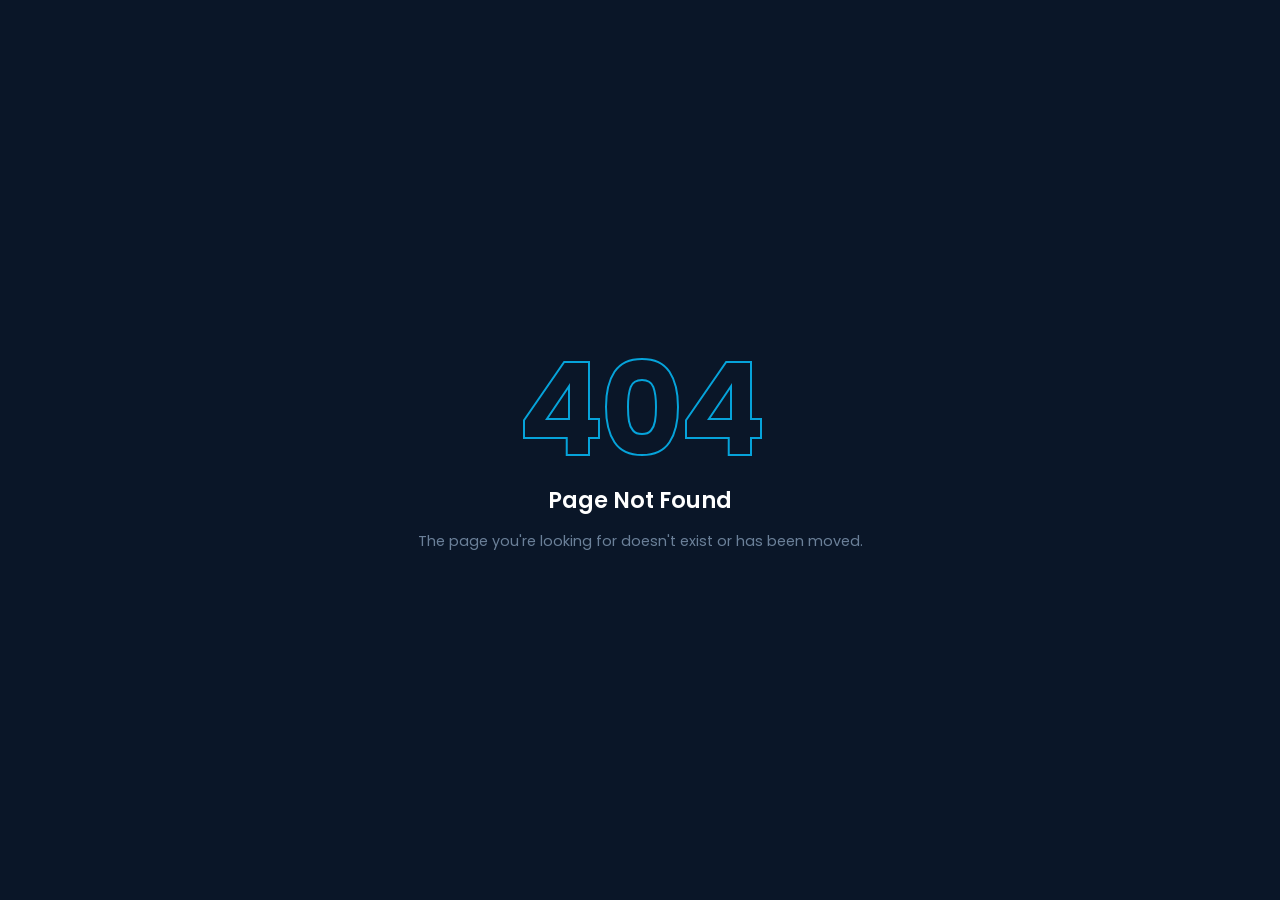
==== commit 1f9ef196: "Replace with 404 page" ====
--- a/index.html
+++ b/index.html
@@ -3,13 +3,10 @@
 <head>
     <meta charset="utf-8">
     <meta name="viewport" content="width=device-width, initial-scale=1.0">
-    <title>Terra Tech | Under Maintenance</title>
-    <meta name="description" content="Terra Tech Trading & Contracting W.L.L. website is currently under maintenance. We'll be back shortly.">
+    <title>404 — Page Not Found</title>
     <meta name="robots" content="noindex, nofollow">
     <link rel="icon" href="img/logo1.png" type="image/png">
-    <link rel="preconnect" href="https://fonts.googleapis.com">
-    <link rel="preconnect" href="https://fonts.gstatic.com" crossorigin>
-    <link href="https://fonts.googleapis.com/css2?family=Poppins:wght@300;400;600;700&display=swap" rel="stylesheet">
+    <link href="https://fonts.googleapis.com/css2?family=Poppins:wght@300;400;700&display=swap" rel="stylesheet">
     <style>
         *, *::before, *::after { box-sizing: border-box; margin: 0; padding: 0; }
 
@@ -19,206 +16,43 @@
             color: #fff;
             min-height: 100vh;
             display: flex;
-            flex-direction: column;
             align-items: center;
             justify-content: center;
             padding: 2rem;
-            overflow: hidden;
+            text-align: center;
         }
 
-        /* Animated background */
-        body::before {
-            content: '';
-            position: fixed;
-            inset: 0;
-            background:
-                radial-gradient(ellipse at 20% 50%, rgba(6,163,218,.15) 0%, transparent 60%),
-                radial-gradient(ellipse at 80% 20%, rgba(6,163,218,.1) 0%, transparent 50%);
-            z-index: 0;
-            animation: pulse 6s ease-in-out infinite alternate;
+        .wrap { max-width: 480px; }
+
+        .num {
+            font-size: 8rem;
+            font-weight: 700;
+            line-height: 1;
+            color: transparent;
+            -webkit-text-stroke: 2px #06A3DA;
+            letter-spacing: -4px;
+            margin-bottom: .5rem;
         }
 
-        @keyframes pulse {
-            from { opacity: .6; }
-            to   { opacity: 1; }
+        h1 {
+            font-size: 1.4rem;
+            font-weight: 600;
+            color: #fff;
+            margin-bottom: .75rem;
         }
 
-        .card {
-            position: relative;
-            z-index: 1;
-            background: rgba(255,255,255,.04);
-            border: 1px solid rgba(6,163,218,.25);
-            border-radius: 20px;
-            padding: 3.5rem 3rem;
-            max-width: 560px;
-            width: 100%;
-            text-align: center;
-            backdrop-filter: blur(12px);
-            box-shadow: 0 0 60px rgba(6,163,218,.12), 0 24px 48px rgba(0,0,0,.4);
-        }
-
-        .logo {
-            height: 64px;
-            width: auto;
-            margin-bottom: 2rem;
-            filter: brightness(0) invert(1);
-        }
-
-        .gear-wrap {
-            display: flex;
-            align-items: center;
-            justify-content: center;
-            gap: 6px;
-            margin-bottom: 1.75rem;
-        }
-
-        .gear {
-            width: 48px;
-            height: 48px;
-            border: 4px solid #06A3DA;
-            border-radius: 50%;
-            position: relative;
-            animation: spin 4s linear infinite;
-        }
-
-        .gear::before {
-            content: '';
-            position: absolute;
-            inset: 6px;
-            background: #06A3DA;
-            border-radius: 50%;
-        }
-
-        .gear.gear-sm {
-            width: 32px;
-            height: 32px;
-            border-width: 3px;
-            animation-direction: reverse;
-            animation-duration: 2.5s;
-        }
-
-        @keyframes spin { to { transform: rotate(360deg); } }
-
-        h1 {
-            font-size: 1.75rem;
-            font-weight: 700;
-            letter-spacing: .5px;
-            margin-bottom: .75rem;
-            color: #fff;
-        }
-
-        .accent { color: #06A3DA; }
-
         p {
-            color: #8fa3b8;
-            font-size: .95rem;
+            color: #6b8099;
+            font-size: .9rem;
             line-height: 1.7;
-            margin-bottom: 2rem;
-        }
-
-        .divider {
-            width: 50px;
-            height: 3px;
-            background: #06A3DA;
-            border-radius: 2px;
-            margin: 0 auto 2rem;
-        }
-
-        .contact-row {
-            display: flex;
-            flex-direction: column;
-            gap: .75rem;
-            margin-bottom: 2rem;
-        }
-
-        .contact-item {
-            display: flex;
-            align-items: center;
-            justify-content: center;
-            gap: .6rem;
-            color: #adb5bd;
-            font-size: .875rem;
-            text-decoration: none;
-            transition: color .2s;
-        }
-
-        .contact-item:hover { color: #06A3DA; }
-
-        .contact-item svg {
-            width: 16px;
-            height: 16px;
-            fill: #06A3DA;
-            flex-shrink: 0;
-        }
-
-        .badge {
-            display: inline-block;
-            background: rgba(6,163,218,.12);
-            border: 1px solid rgba(6,163,218,.3);
-            color: #06A3DA;
-            font-size: .75rem;
-            font-weight: 600;
-            letter-spacing: 1.5px;
-            text-transform: uppercase;
-            padding: .35rem 1rem;
-            border-radius: 50px;
-            margin-bottom: 1.5rem;
-        }
-
-        footer {
-            position: relative;
-            z-index: 1;
-            margin-top: 2rem;
-            color: #3d5166;
-            font-size: .78rem;
-        }
-
-        @media (max-width: 480px) {
-            .card { padding: 2.5rem 1.5rem; }
-            h1 { font-size: 1.4rem; }
         }
     </style>
 </head>
 <body>
-
-    <div class="card">
-        <img src="img/logo.png" alt="Terra Tech Logo" class="logo">
-
-        <div class="gear-wrap">
-            <div class="gear gear-sm"></div>
-            <div class="gear"></div>
-            <div class="gear gear-sm"></div>
-        </div>
-
-        <div class="badge">Under Maintenance</div>
-
-        <h1>We'll Be Back <span class="accent">Shortly</span></h1>
-        <div class="divider"></div>
-        <p>Our website is currently undergoing scheduled maintenance and improvements. We apologise for the inconvenience. Please contact us directly in the meantime.</p>
-
-        <div class="contact-row">
-            <a class="contact-item" href="tel:+97477331172">
-                <svg viewBox="0 0 24 24" xmlns="http://www.w3.org/2000/svg"><path d="M6.6 10.8c1.4 2.8 3.8 5.1 6.6 6.6l2.2-2.2c.3-.3.7-.4 1-.2 1.1.4 2.3.6 3.6.6.6 0 1 .4 1 1V20c0 .6-.4 1-1 1-9.4 0-17-7.6-17-17 0-.6.4-1 1-1h3.5c.6 0 1 .4 1 1 0 1.3.2 2.5.6 3.6.1.3 0 .7-.2 1L6.6 10.8z"/></svg>
-                +974 7733 1172
-            </a>
-            <a class="contact-item" href="mailto:info@terratechqa.com">
-                <svg viewBox="0 0 24 24" xmlns="http://www.w3.org/2000/svg"><path d="M20 4H4c-1.1 0-2 .9-2 2v12c0 1.1.9 2 2 2h16c1.1 0 2-.9 2-2V6c0-1.1-.9-2-2-2zm0 4-8 5-8-5V6l8 5 8-5v2z"/></svg>
-                info@terratechqa.com
-            </a>
-            <a class="contact-item" href="https://wa.me/97477331172" target="_blank">
-                <svg viewBox="0 0 24 24" xmlns="http://www.w3.org/2000/svg"><path d="M17.472 14.382c-.297-.149-1.758-.867-2.03-.967-.273-.099-.471-.148-.67.15-.197.297-.767.966-.94 1.164-.173.199-.347.223-.644.075-.297-.15-1.255-.463-2.39-1.475-.883-.788-1.48-1.761-1.653-2.059-.173-.297-.018-.458.13-.606.134-.133.298-.347.446-.52.149-.174.198-.298.298-.497.099-.198.05-.371-.025-.52-.075-.149-.669-1.612-.916-2.207-.242-.579-.487-.5-.669-.51-.173-.008-.371-.01-.57-.01-.198 0-.52.074-.792.372-.272.297-1.04 1.016-1.04 2.479 0 1.462 1.065 2.875 1.213 3.074.149.198 2.096 3.2 5.077 4.487.709.306 1.262.489 1.694.625.712.227 1.36.195 1.871.118.571-.085 1.758-.719 2.006-1.413.248-.694.248-1.289.173-1.413-.074-.124-.272-.198-.57-.347m-5.421 7.403h-.004a9.87 9.87 0 01-5.031-1.378l-.361-.214-3.741.982.998-3.648-.235-.374a9.86 9.86 0 01-1.51-5.26c.001-5.45 4.436-9.884 9.888-9.884 2.64 0 5.122 1.03 6.988 2.898a9.825 9.825 0 012.893 6.994c-.003 5.45-4.437 9.884-9.885 9.884m8.413-18.297A11.815 11.815 0 0012.05 0C5.495 0 .16 5.335.157 11.892c0 2.096.547 4.142 1.588 5.945L.057 24l6.305-1.654a11.882 11.882 0 005.683 1.448h.005c6.554 0 11.89-5.335 11.893-11.893a11.821 11.821 0 00-3.48-8.413z"/></svg>
-                WhatsApp Us
-            </a>
-        </div>
-
-        <p style="font-size:.8rem; margin-bottom:0; color:#3d5166;">
-            Zone 55, Building 533, Street 280, Fereej Al Murra, Doha, Qatar
-        </p>
+    <div class="wrap">
+        <div class="num">404</div>
+        <h1>Page Not Found</h1>
+        <p>The page you're looking for doesn't exist or has been moved.</p>
     </div>
-
-    <footer>
-        &copy; 2025 Terra Tech Trading & Contracting W.L.L. &nbsp;|&nbsp; Doha, Qatar
-    </footer>
-
 </body>
 </html>
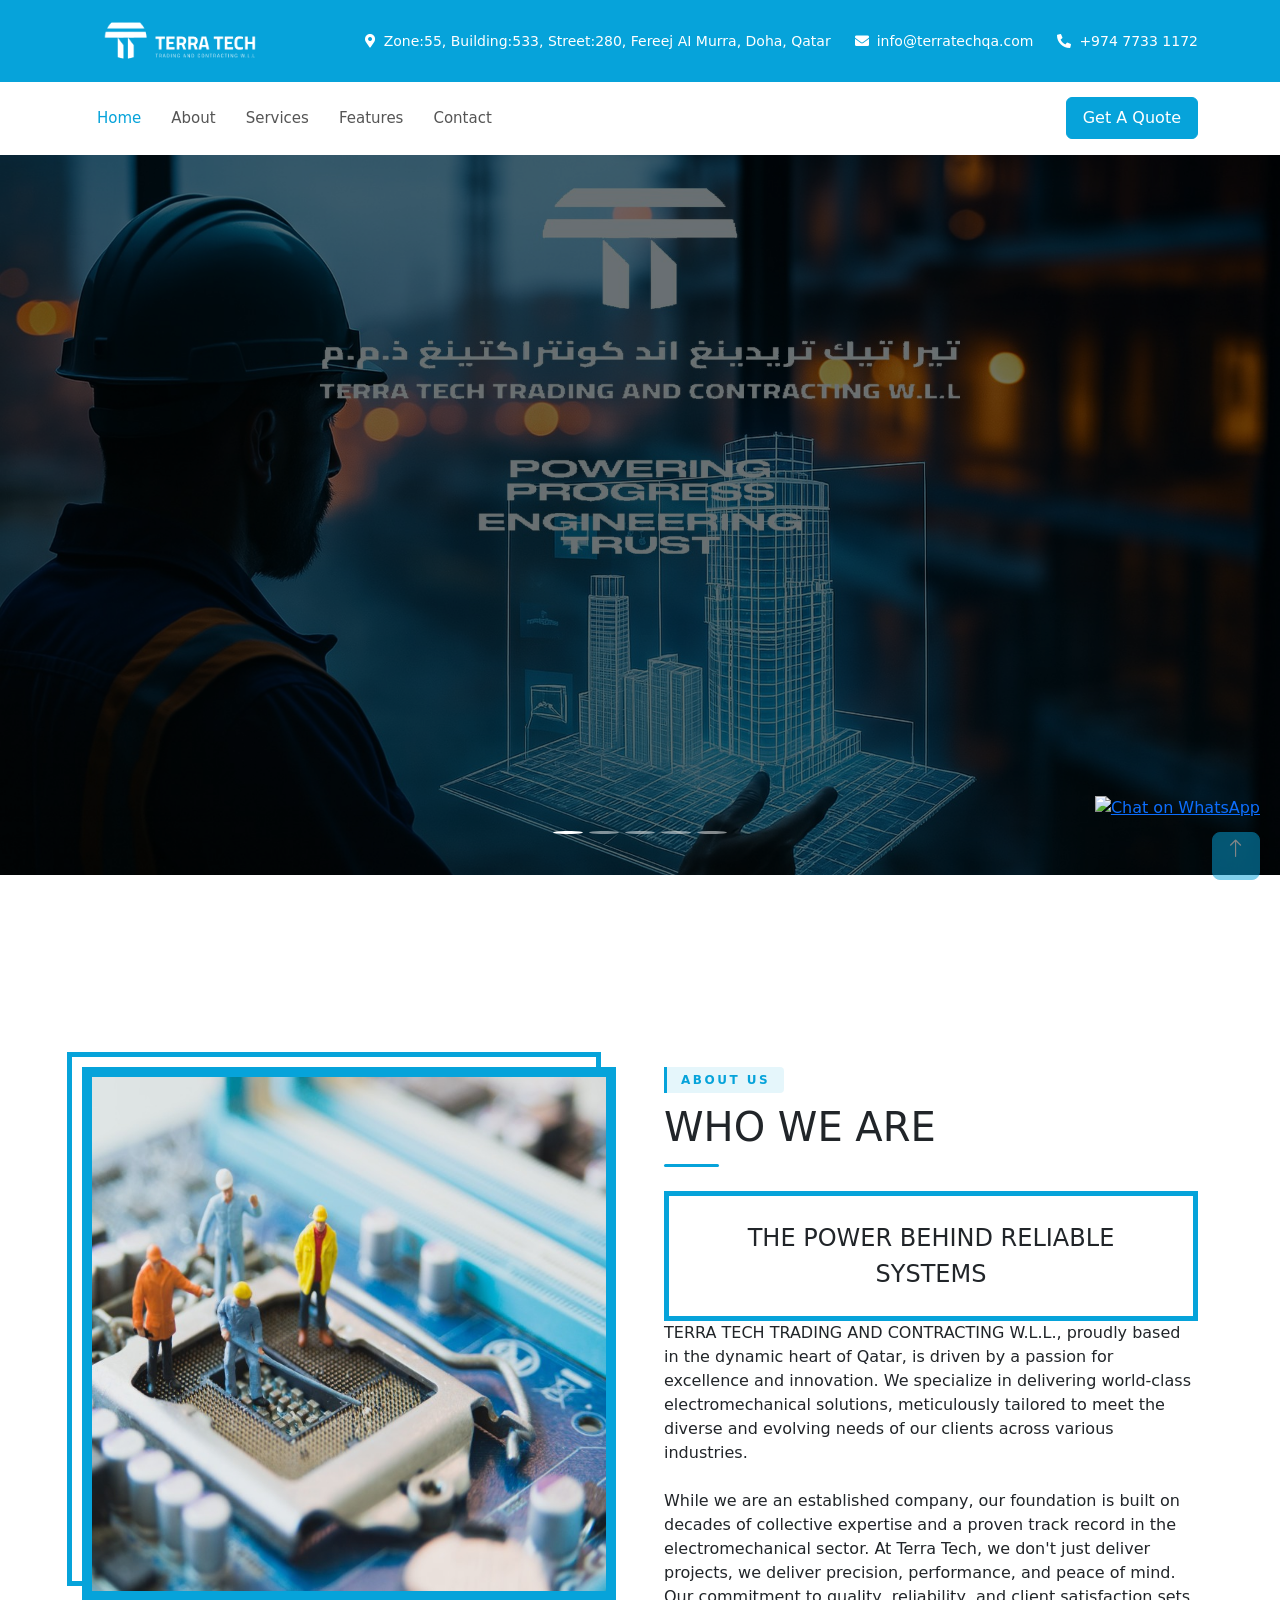
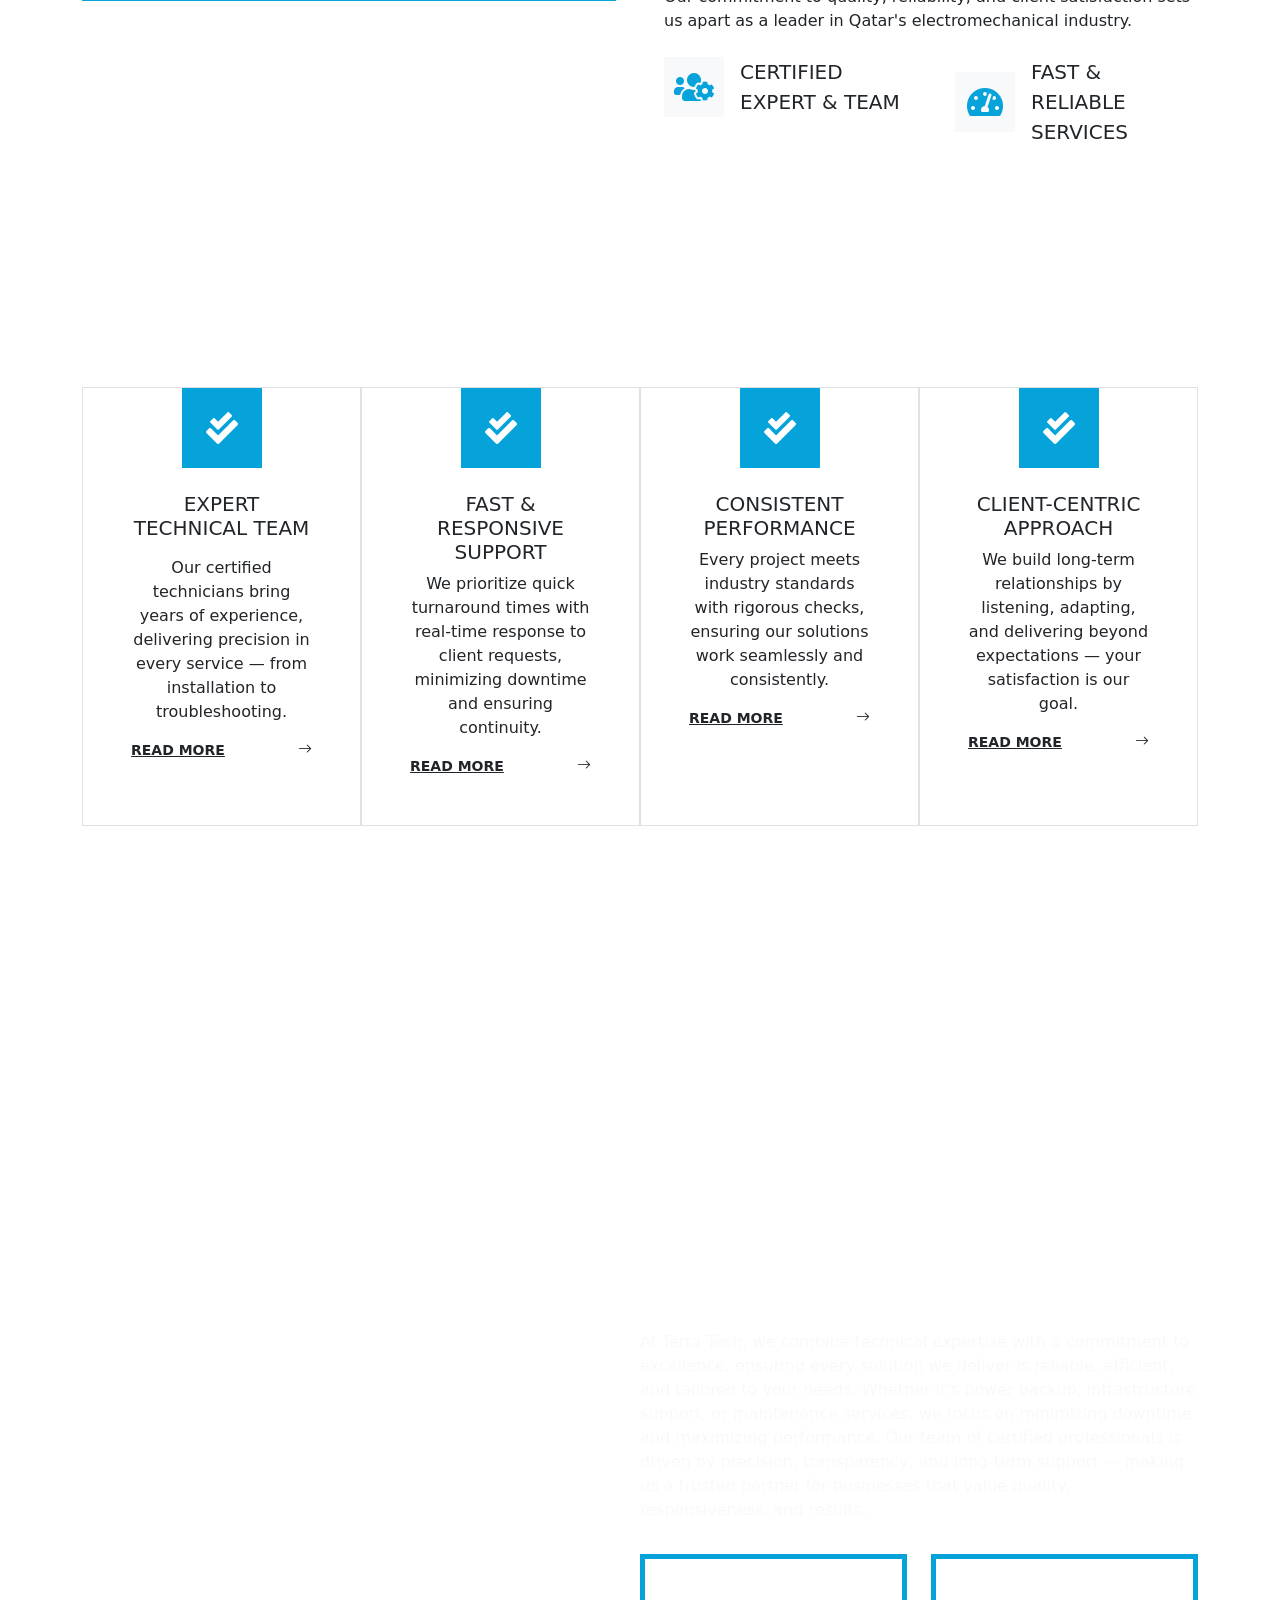
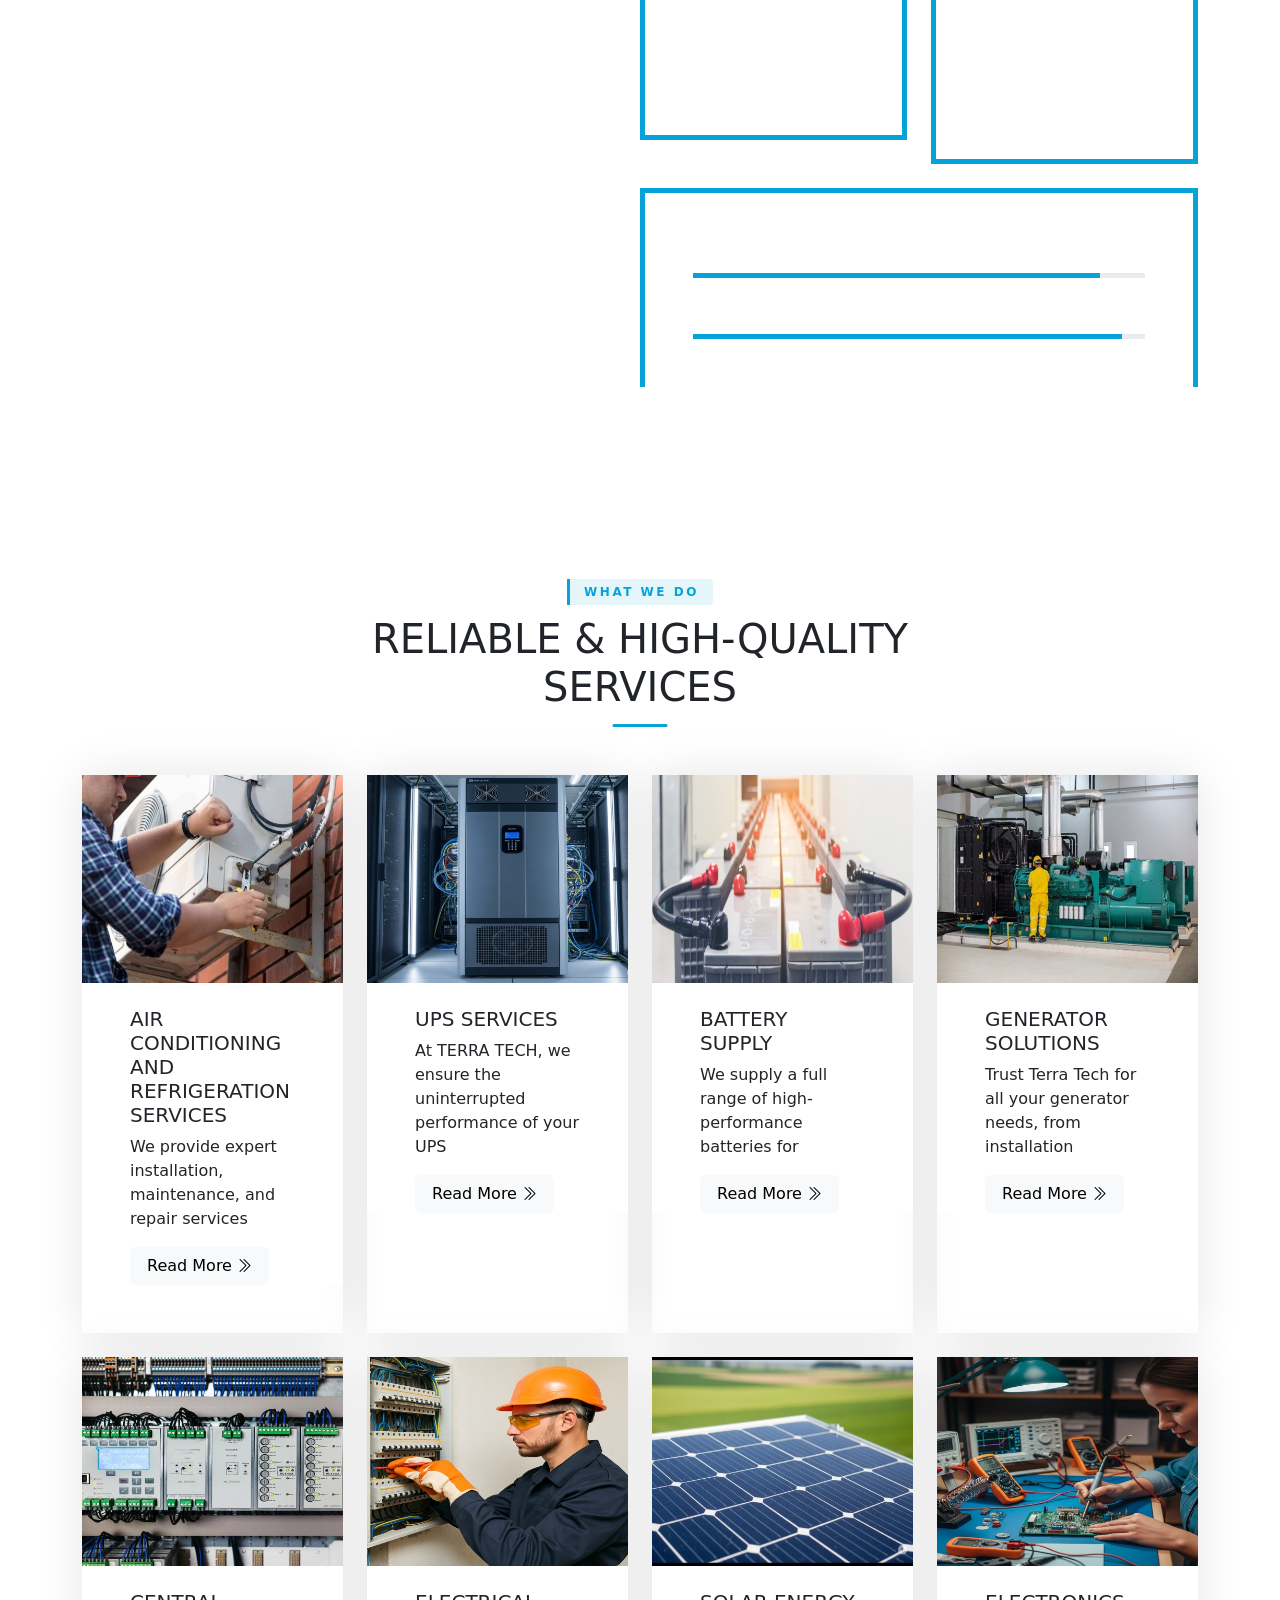
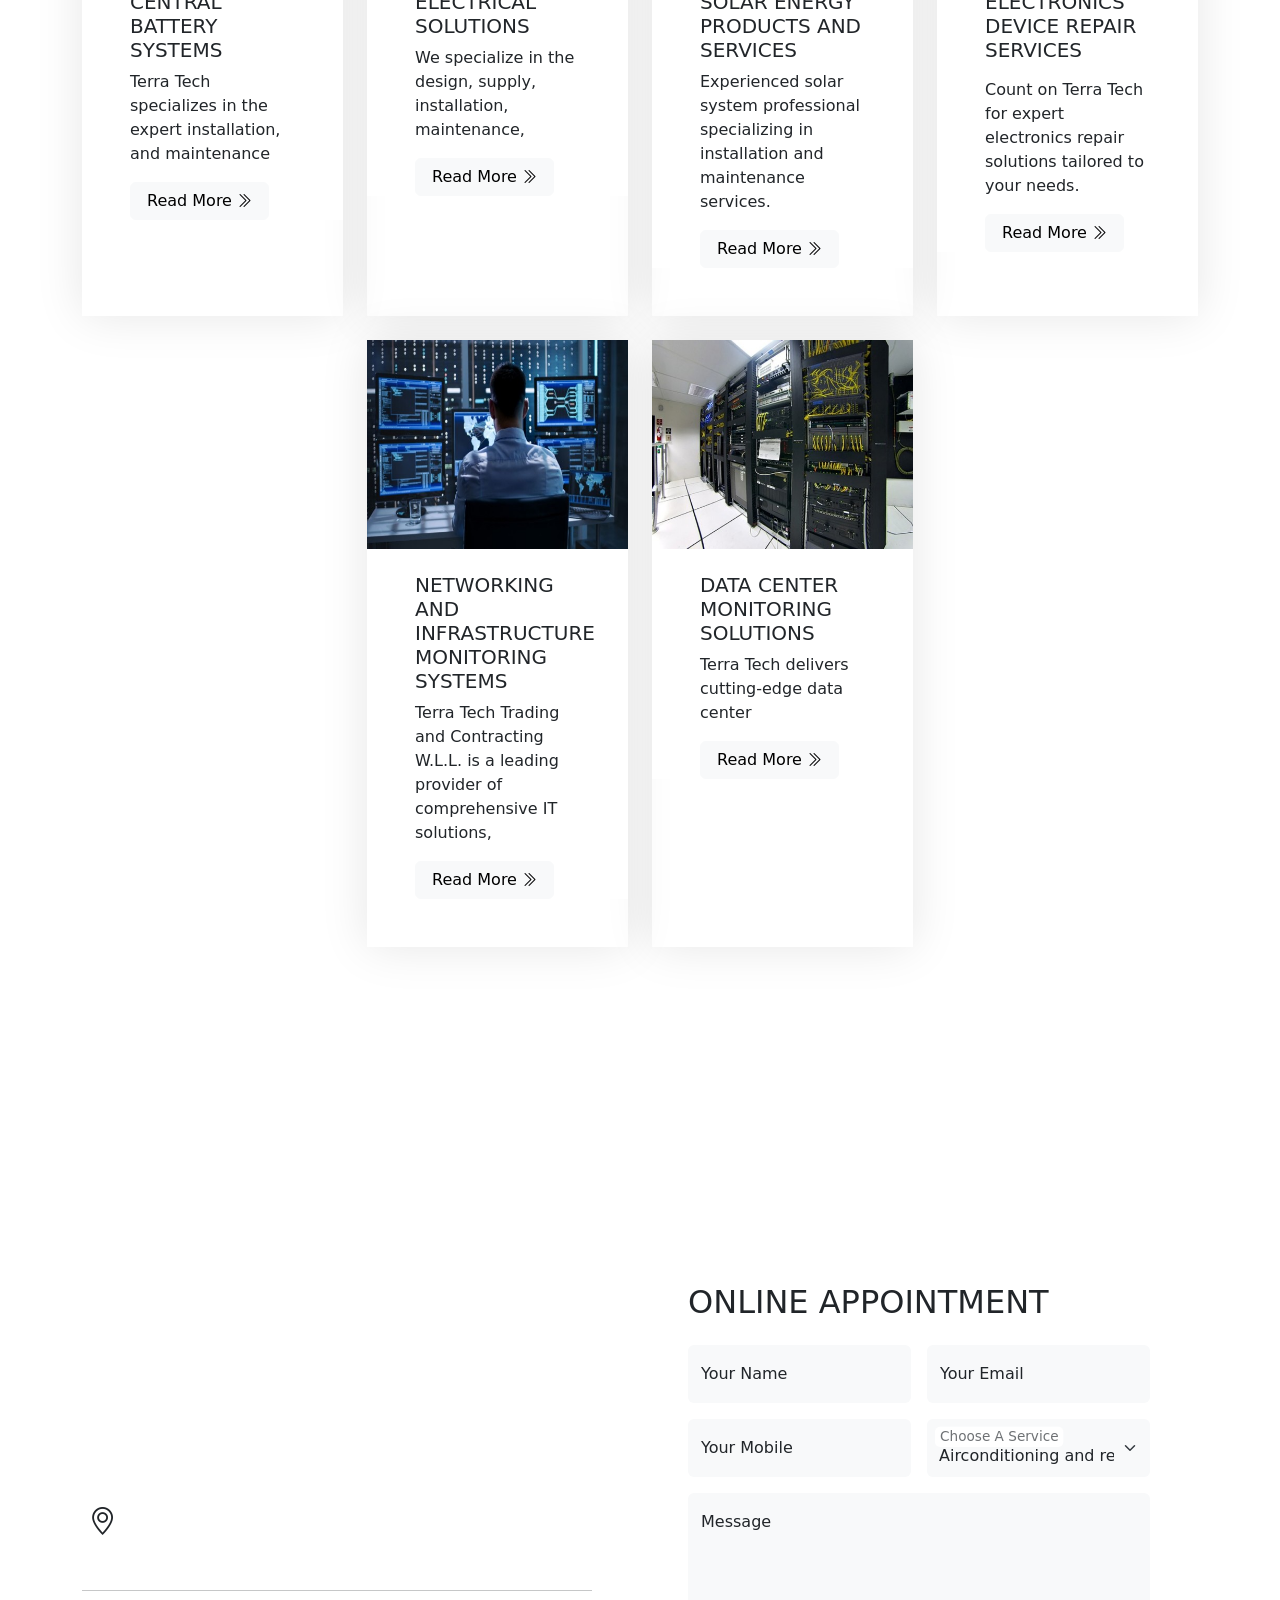
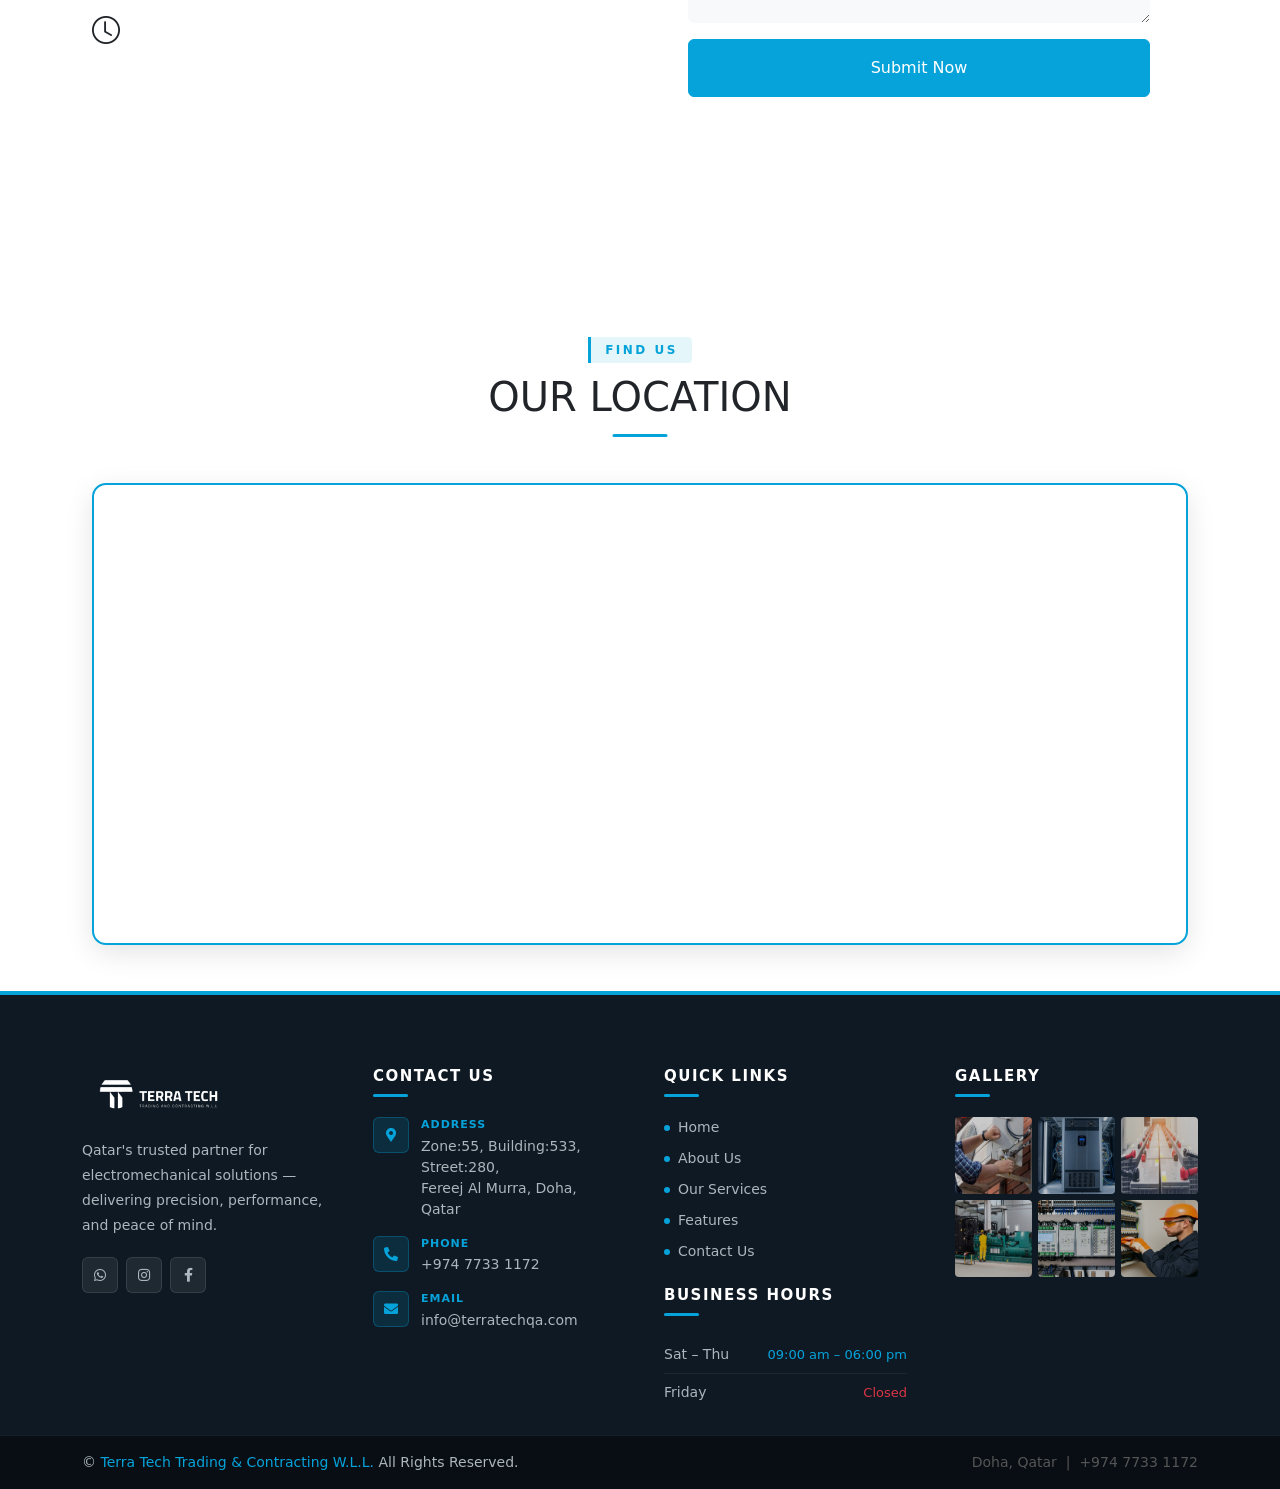
==== commit 26154f9e: "Restore full site from backup" ====
--- a/index.html
+++ b/index.html
@@ -1,58 +1,857 @@
-<!DOCTYPE html>
+﻿<!DOCTYPE html>
 <html lang="en">
+
 <head>
     <meta charset="utf-8">
-    <meta name="viewport" content="width=device-width, initial-scale=1.0">
-    <title>404 — Page Not Found</title>
-    <meta name="robots" content="noindex, nofollow">
+    <meta content="width=device-width, initial-scale=1.0" name="viewport">
+
+    <!-- Primary SEO -->
+    <title>Terra Tech Trading & Contracting W.L.L. | Electromechanical Solutions in Qatar</title>
+    <meta name="description" content="Terra Tech Trading & Contracting W.L.L. — Qatar's trusted provider of electromechanical solutions in Doha. Expert services in UPS systems, generators, solar energy, AC & refrigeration, electrical installations, battery supply, data center monitoring, and networking infrastructure.">
+    <meta name="keywords" content="electromechanical solutions Qatar, UPS services Doha, generator solutions Qatar, solar energy Qatar, AC services Doha, electrical solutions Qatar, battery supply Qatar, central battery systems Qatar, data center monitoring Qatar, networking infrastructure Qatar, Terra Tech Qatar, electromechanical contractor Doha">
+    <meta name="author" content="Terra Tech Trading & Contracting W.L.L.">
+    <meta name="robots" content="index, follow">
+    <link rel="canonical" href="https://www.terratechqa.com/">
+
+    <!-- Geo Tags -->
+    <meta name="geo.region" content="QA-DA">
+    <meta name="geo.placename" content="Doha, Qatar">
+    <meta name="geo.position" content="25.2532;51.5180">
+    <meta name="ICBM" content="25.2532, 51.5180">
+
+    <!-- Open Graph (Facebook, LinkedIn, WhatsApp previews) -->
+    <meta property="og:type" content="website">
+    <meta property="og:url" content="https://www.terratechqa.com/">
+    <meta property="og:site_name" content="Terra Tech Trading & Contracting W.L.L.">
+    <meta property="og:title" content="Terra Tech — Electromechanical Solutions in Qatar">
+    <meta property="og:description" content="Qatar's trusted partner for UPS systems, generators, solar energy, AC services, electrical installations, battery supply, data center monitoring, and networking — based in Doha.">
+    <meta property="og:image" content="https://www.terratechqa.com/img/carousel-1.jpg">
+    <meta property="og:image:width" content="1200">
+    <meta property="og:image:height" content="630">
+    <meta property="og:locale" content="en_US">
+
+    <!-- Twitter Card -->
+    <meta name="twitter:card" content="summary_large_image">
+    <meta name="twitter:title" content="Terra Tech — Electromechanical Solutions in Qatar">
+    <meta name="twitter:description" content="Expert UPS, generator, solar, AC, electrical, and data center solutions in Doha, Qatar.">
+    <meta name="twitter:image" content="https://www.terratechqa.com/img/carousel-1.jpg">
+
+    <!-- Favicon -->
     <link rel="icon" href="img/logo1.png" type="image/png">
-    <link href="https://fonts.googleapis.com/css2?family=Poppins:wght@300;400;700&display=swap" rel="stylesheet">
-    <style>
-        *, *::before, *::after { box-sizing: border-box; margin: 0; padding: 0; }
-
-        body {
-            font-family: 'Poppins', sans-serif;
-            background: #0a1628;
-            color: #fff;
-            min-height: 100vh;
-            display: flex;
-            align-items: center;
-            justify-content: center;
-            padding: 2rem;
-            text-align: center;
+    <link rel="apple-touch-icon" href="img/logo1.png">
+
+    <!-- JSON-LD Structured Data -->
+    <script type="application/ld+json">
+    {
+      "@context": "https://schema.org",
+      "@type": "LocalBusiness",
+      "name": "Terra Tech Trading & Contracting W.L.L.",
+      "alternateName": "Terra Tech Qatar",
+      "description": "Qatar-based electromechanical solutions provider specialising in UPS systems, generators, solar energy, AC & refrigeration, electrical installations, battery supply, central battery systems, data center monitoring, electronics repair, and networking infrastructure.",
+      "url": "https://www.terratechqa.com",
+      "logo": "https://www.terratechqa.com/img/logo.png",
+      "image": "https://www.terratechqa.com/img/carousel-1.jpg",
+      "telephone": "+97477331172",
+      "email": "info@terratechqa.com",
+      "address": {
+        "@type": "PostalAddress",
+        "streetAddress": "Zone 55, Building 533, Street 280, Fereej Al Murra",
+        "addressLocality": "Doha",
+        "addressCountry": "QA"
+      },
+      "geo": {
+        "@type": "GeoCoordinates",
+        "latitude": 25.2532,
+        "longitude": 51.5180
+      },
+      "openingHoursSpecification": [
+        {
+          "@type": "OpeningHoursSpecification",
+          "dayOfWeek": ["Saturday","Sunday","Monday","Tuesday","Wednesday","Thursday"],
+          "opens": "09:00",
+          "closes": "18:00"
         }
-
-        .wrap { max-width: 480px; }
-
-        .num {
-            font-size: 8rem;
-            font-weight: 700;
-            line-height: 1;
-            color: transparent;
-            -webkit-text-stroke: 2px #06A3DA;
-            letter-spacing: -4px;
-            margin-bottom: .5rem;
-        }
-
-        h1 {
-            font-size: 1.4rem;
-            font-weight: 600;
-            color: #fff;
-            margin-bottom: .75rem;
-        }
-
-        p {
-            color: #6b8099;
-            font-size: .9rem;
-            line-height: 1.7;
-        }
-    </style>
+      ],
+      "contactPoint": {
+        "@type": "ContactPoint",
+        "telephone": "+97477331172",
+        "contactType": "customer service",
+        "availableLanguage": ["English", "Arabic"]
+      },
+      "sameAs": [
+        "https://wa.me/97477331172"
+      ],
+      "hasOfferCatalog": {
+        "@type": "OfferCatalog",
+        "name": "Electromechanical Services",
+        "itemListElement": [
+          { "@type": "Offer", "itemOffered": { "@type": "Service", "name": "UPS Services" } },
+          { "@type": "Offer", "itemOffered": { "@type": "Service", "name": "Generator Solutions" } },
+          { "@type": "Offer", "itemOffered": { "@type": "Service", "name": "Solar Energy Products & Services" } },
+          { "@type": "Offer", "itemOffered": { "@type": "Service", "name": "Air Conditioning & Refrigeration Services" } },
+          { "@type": "Offer", "itemOffered": { "@type": "Service", "name": "Electrical Solutions" } },
+          { "@type": "Offer", "itemOffered": { "@type": "Service", "name": "Battery Supply" } },
+          { "@type": "Offer", "itemOffered": { "@type": "Service", "name": "Central Battery Systems" } },
+          { "@type": "Offer", "itemOffered": { "@type": "Service", "name": "Data Center Monitoring Solutions" } },
+          { "@type": "Offer", "itemOffered": { "@type": "Service", "name": "Networking & Infrastructure Monitoring" } },
+          { "@type": "Offer", "itemOffered": { "@type": "Service", "name": "Electronics Device Repair Services" } }
+        ]
+      }
+    }
+    </script>
+
+
+    <!-- Google Web Fonts -->
+    <link rel="preconnect" href="https://fonts.googleapis.com">
+    <link rel="preconnect" href="https://fonts.gstatic.com" crossorigin>
+    <link href="https://fonts.googleapis.com/css2?family=Poppins:wght@400;600&family=Roboto:wght@700;800&display=swap"
+        rel="stylesheet">
+
+    <!-- Icon Font Stylesheet -->
+    <link href="https://cdnjs.cloudflare.com/ajax/libs/font-awesome/5.10.0/css/all.min.css" rel="stylesheet">
+    <link rel="stylesheet" href="https://cdn.jsdelivr.net/npm/bootstrap-icons@1.10.4/font/bootstrap-icons.css">
+
+    <!-- Libraries Stylesheet -->
+    <link href="https://cdnjs.cloudflare.com/ajax/libs/animate.css/3.7.2/animate.min.css" rel="stylesheet">
+    <link href="https://cdnjs.cloudflare.com/ajax/libs/OwlCarousel2/2.3.4/assets/owl.carousel.min.css" rel="stylesheet">
+
+    <!-- Bootstrap Stylesheet -->
+    <link href="https://cdn.jsdelivr.net/npm/bootstrap@5.0.0/dist/css/bootstrap.min.css" rel="stylesheet">
+
+    <!-- Template Stylesheet -->
+    <link href="css/style.css" rel="stylesheet">
 </head>
+
 <body>
-    <div class="wrap">
-        <div class="num">404</div>
-        <h1>Page Not Found</h1>
-        <p>The page you're looking for doesn't exist or has been moved.</p>
-    </div>
+    <!-- Spinner Start -->
+    <div id="spinner"
+        class="show bg-white position-fixed translate-middle w-100 vh-100 top-50 start-50 d-flex align-items-center justify-content-center">
+        <div class="spinner-border text-primary" role="status" style="width: 3rem; height: 3rem;"></div>
+    </div>
+    <!-- Spinner End -->
+
+
+    <!-- Topbar Start -->
+    <div class="container-fluid bg-primary text-white d-none d-lg-flex wow fadeIn" data-wow-delay="0.1s">
+    <div class="container py-3">
+        <div class="d-flex align-items-center justify-content-between flex-wrap">
+
+        <!-- Logo -->
+        <a href="index.html" class="d-flex align-items-center" style="height: 50px;">
+            <img src="img/logo.png" alt="Terra Tech Logo" style="height: 70px; width: auto; display: block;">
+        </a>
+
+        <!-- Contact Info -->
+        <div class="d-flex align-items-center flex-wrap text-nowrap ms-auto">
+            <small class="ms-4"><i class="fa fa-map-marker-alt me-2"></i>Zone:55, Building:533, Street:280, Fereej AI Murra, Doha, Qatar</small>
+            <small class="ms-4"><i class="fa fa-envelope me-2"></i>info@terratechqa.com</small>
+            <small class="ms-4"><i class="fa fa-phone-alt me-2"></i>+974 7733 1172</small>
+        </div>
+
+        </div>
+    </div>
+    </div>
+    <!-- Topbar End -->
+
+
+
+    <!-- Navbar Start -->
+    <div class="container-fluid bg-white sticky-top wow fadeIn" data-wow-delay="0.1s">
+        <div class="container">
+            <nav class="navbar navbar-expand-lg bg-white navbar-light p-lg-0">
+                <a href="index.html" class="navbar-brand d-lg-none" style="height: 45px;">
+                    <img src="img/logo.png" alt="Terra Tech Logo" style="height: 40px; width: auto;">
+                </a>
+
+                <button type="button" class="navbar-toggler me-0" data-bs-toggle="collapse"
+                    data-bs-target="#navbarCollapse">
+                    <span class="navbar-toggler-icon"></span>
+                </button>
+                <div class="collapse navbar-collapse" id="navbarCollapse">
+                    <div class="navbar-nav">
+                        <a href="#home" class="nav-item nav-link active">Home</a>
+                        <a href="#about" class="nav-item nav-link">About</a>
+                        <a href="#services" class="nav-item nav-link">Services</a>
+                        <a href="#features" class="nav-item nav-link">Features</a>
+                        <a href="#contact" class="nav-item nav-link">Contact</a>
+                    </div>
+                    <div class="ms-auto d-none d-lg-block">
+                        <a href="#contact" class="btn btn-primary py-2 px-3">Get A Quote</a>
+                    </div>
+                </div>
+            </nav>
+        </div>
+    </div>
+    <!-- Navbar End -->
+
+
+    <!-- Carousel Start -->
+    <div id="home" class="container-fluid p-0 mb-6 wow fadeIn" data-wow-delay="0.1s">
+        <div id="header-carousel" class="carousel slide" data-bs-ride="carousel">
+            <div class="carousel-indicators">
+                <button type="button" data-bs-target="#header-carousel" data-bs-slide-to="0" class="active"
+                    aria-current="true" aria-label="Slide 1">
+                    <img class="img-fluid" src="img/carousel-1.jpg" alt="Image">
+                </button>
+                <button type="button" data-bs-target="#header-carousel" data-bs-slide-to="1" aria-label="Slide 2">
+                    <img class="img-fluid" src="img/carousel-2.jpg" alt="Image">
+                </button>
+                <button type="button" data-bs-target="#header-carousel" data-bs-slide-to="2" aria-label="Slide 3">
+                    <img class="img-fluid" src="img/carousel-3.jpg" alt="Image">
+                </button>
+                <button type="button" data-bs-target="#header-carousel" data-bs-slide-to="3" aria-label="Slide 4">
+                    <img class="img-fluid" src="img/carousel-4.jpg" alt="Image">
+                </button>
+                <button type="button" data-bs-target="#header-carousel" data-bs-slide-to="4" aria-label="Slide 5">
+                    <img class="img-fluid" src="img/carousel-5.jpg" alt="Image">
+                </button>
+            </div>
+            <div class="carousel-inner">
+                <div class="carousel-item active">
+                    <img class="w-100" src="img/carousel-1.jpg" alt="Image">
+                    <div class="carousel-caption">
+                        <h1 class="display-1 text-uppercase text-white mb-4 animated zoomIn">
+                        </h1>
+                        <!--<a href="#" class="btn btn-primary py-3 px-4">Explore More</a>-->
+                    </div>
+                </div>
+                <div class="carousel-item">
+                    <img class="w-100" src="img/carousel-2.jpg" alt="Image">
+                    <div class="carousel-caption">
+                        <h1 class="display-1 text-uppercase text-white mb-4 animated zoomIn">Generator Solutions
+                        </h1>
+                        <!--<a href="#" class="btn btn-primary py-3 px-4">Explore More</a>-->
+                    </div>
+                </div>
+                <div class="carousel-item">
+                    <img class="w-100" src="img/carousel-3.jpg" alt="Image">
+                    <div class="carousel-caption">
+                        <h1 class="display-1 text-uppercase text-white mb-4 animated zoomIn">UPS Solutions
+                        </h1>
+                        <!--<a href="#" class="btn btn-primary py-3 px-4">Explore More</a>-->
+                    </div>
+                </div>
+                <div class="carousel-item">
+                    <img class="w-100" src="img/carousel-4.jpg" alt="Image">
+                    <div class="carousel-caption">
+                        <h1 class="display-1 text-uppercase text-white mb-4 animated zoomIn">Solar panel Solutions
+                        </h1>
+                        <!--<a href="#" class="btn btn-primary py-3 px-4">Explore More</a>-->
+                    </div>
+                </div>
+                 <div class="carousel-item">
+                    <img class="w-100" src="img/carousel-5.jpg" alt="Image">
+                    <div class="carousel-caption">
+                        <h1 class="display-1 text-uppercase text-white mb-4 animated zoomIn">Data center monitoring
+                        </h1>
+                        <!--<a href="#" class="btn btn-primary py-3 px-4">Explore More</a>-->
+                    </div>
+                </div>
+            </div>
+        </div>
+    </div>
+    <!-- Carousel End -->
+
+
+    <!-- About Start -->
+    <div id="about" class="container-fluid pt-6 pb-6">
+        <div class="container">
+            <div class="row g-5">
+                <div class="col-lg-6 wow fadeIn" data-wow-delay="0.1s">
+                    <div class="about-img">
+                        <img class="img-fluid w-100" src="img/about.jpg">
+                    </div>
+                </div>
+                <div class="col-lg-6 wow fadeIn" data-wow-delay="0.5s">
+                    <p class="section-label">About Us</p>
+                    <h1 class="display-6 text-uppercase section-title title-left mb-4">WHO WE ARE</h1>
+                    <div class="border border-5 border-primary p-4 text-center mt-4">
+                        <h4 class="lh-base text-uppercase mb-0">THE POWER BEHIND RELIABLE SYSTEMS</h4>
+                    </div>
+                    <p class="mb-4">TERRA TECH TRADING AND CONTRACTING W.L.L., proudly based in the dynamic heart of Qatar, is driven by a passion for excellence and innovation. We specialize in delivering world-class electromechanical solutions, meticulously tailored to meet the diverse and evolving needs of our clients across various industries.</p>
+                    <p class="mb-4">While we are an established company, our foundation is built on decades of collective expertise and a proven track record in the electromechanical sector. At Terra Tech, we don't just deliver projects, we deliver precision, performance, and peace of mind. Our commitment to quality, reliability, and client satisfaction sets us apart as a leader in Qatar's electromechanical industry.</p>
+                    
+                    <div class="row g-5 mb-4">
+                        <div class="col-sm-6">
+                            <div class="d-flex align-items-center">
+                                <div class="flex-shrink-0 btn-xl-square bg-light me-3">
+                                    <i class="fa fa-users-cog fa-2x text-primary"></i>
+                                </div>
+                                <h5 class="lh-base text-uppercase mb-0">Certified Expert & Team</h5>
+                            </div>
+                        </div>
+                        <div class="col-sm-6">
+                            <div class="d-flex align-items-center">
+                                <div class="flex-shrink-0 btn-xl-square bg-light me-3">
+                                    <i class="fa fa-tachometer-alt fa-2x text-primary"></i>
+                                </div>
+                                <h5 class="lh-base text-uppercase mb-0">Fast & Reliable Services</h5>
+                            </div>
+                        </div>
+                    </div>
+                    <!--<p><i class="fa fa-check-square text-primary me-3"></i> Comprehensive UPS health checks and diagnostics
+                    </p>
+                    <p><i class="fa fa-check-square text-primary me-3"></i>Preventive maintenance to avoid critical failures
+                    </p>
+                    <p><i class="fa fa-check-square text-primary me-3"></i>On-site & remote troubleshooting by experts
+                    </p>-->
+                </div>
+            </div>
+        </div>
+    </div>
+    <!-- About End -->
+
+
+    <!-- Features Start -->
+    <div class="container-fluid pt-6 pb-6">
+        <div class="container pt-4">
+            <div class="row g-0 feature-row wow fadeIn" data-wow-delay="0.1s">
+                <div class="col-md-6 col-lg-3 wow fadeIn" data-wow-delay="0.3s">
+                    <div class="feature-item border h-100">
+                        <div class="feature-icon btn-xxl-square bg-primary mb-4 mt-n4">
+                            <i class="fa fa-check-double fa-2x text-white"></i>
+                        </div>
+                        <div class="p-5 pt-0">
+                            <h5 class="text-uppercase mb-3">EXPERT TECHNICAL TEAM</h5>
+                            <p>Our certified technicians bring years of experience, delivering precision in every service — from installation to troubleshooting.</p>
+                            <a class="position-relative text-body text-uppercase small d-flex justify-content-between"
+                                href="#"><b class="bg-white pe-3">Read More</b> <i
+                                    class="bi bi-arrow-right bg-white ps-3"></i></a>
+                        </div>
+                    </div>
+                </div>
+                <div class="col-md-6 col-lg-3 wow fadeIn" data-wow-delay="0.4s">
+                    <div class="feature-item border h-100">
+                        <div class="feature-icon btn-xxl-square bg-primary mb-4 mt-n4">
+                            <i class="fa fa-check-double fa-2x text-white"></i>
+                        </div>
+                        <div class="p-5 pt-0">
+                            <h5 class="text-uppercase">FAST & RESPONSIVE SUPPORT</h5>
+                            <p>We prioritize quick turnaround times with real-time response to client requests, minimizing downtime and ensuring continuity.</p>
+                            <a class="position-relative text-body text-uppercase small d-flex justify-content-between"
+                                href="#"><b class="bg-white pe-3">Read More</b> <i
+                                    class="bi bi-arrow-right bg-white ps-3"></i></a>
+                        </div>
+                    </div>
+                </div>
+                <div class="col-md-6 col-lg-3 wow fadeIn" data-wow-delay="0.5s">
+                    <div class="feature-item border h-100">
+                        <div class="feature-icon btn-xxl-square bg-primary mb-4 mt-n4">
+                            <i class="fa fa-check-double fa-2x text-white"></i>
+                        </div>
+                        <div class="p-5 pt-0">
+                            <h5 class="text-uppercase">CONSISTENT PERFORMANCE</h5>
+                            <p>Every project meets industry standards with rigorous checks, ensuring our solutions work seamlessly and consistently.</p>
+                            <a class="position-relative text-body text-uppercase small d-flex justify-content-between"
+                                href="#"><b class="bg-white pe-3">Read More</b> <i
+                                    class="bi bi-arrow-right bg-white ps-3"></i></a>
+                        </div>
+                    </div>
+                </div>
+                <div class="col-md-6 col-lg-3 wow fadeIn" data-wow-delay="0.6s">
+                    <div class="feature-item border h-100">
+                        <div class="feature-icon btn-xxl-square bg-primary mb-4 mt-n4">
+                            <i class="fa fa-check-double fa-2x text-white"></i>
+                        </div>
+                        <div class="p-5 pt-0">
+                            <h5 class="text-uppercase">CLIENT-CENTRIC APPROACH</h5>
+                            <p>We build long-term relationships by listening, adapting, and delivering beyond expectations — your satisfaction is our goal.</p>
+                            <a class="position-relative text-body text-uppercase small d-flex justify-content-between"
+                                href="#"><b class="bg-white pe-3">Read More</b> <i
+                                    class="bi bi-arrow-right bg-white ps-3"></i></a>
+                        </div>
+                    </div>
+                </div>
+            </div>
+        </div>
+    </div>
+    <!-- Features End -->
+
+
+    <!-- Features Start -->
+    <div id="features" class="container-fluid feature mt-6 mb-6 wow fadeIn" data-wow-delay="0.1s">
+        <div class="container">
+            <div class="row g-0 justify-content-end">
+                <div class="col-lg-6 pt-lg-5">
+                    <div class="mt-lg-5 py-4 py-lg-0">
+                        <h1 class="display-6 text-white text-uppercase mb-4 wow fadeIn" data-wow-delay="0.3s">Your Project.</h1> <h1 class="display-6 text-white text-uppercase mb-4 wow fadeIn" data-wow-delay="0.3s">Our Passion.</h1> <h1 class="display-6 text-white text-uppercase mb-4 wow fadeIn" data-wow-delay="0.3s">Perfect Partnership.</h1>
+                        <p class="text-light mb-4 wow fadeIn" data-wow-delay="0.4s">At Terra Tech, we combine technical expertise with a commitment to excellence, ensuring every solution we deliver is reliable, efficient, and tailored to your needs. Whether it's power backup, infrastructure support, or maintenance services, we focus on minimizing downtime and maximizing performance. Our team of certified professionals is driven by precision, transparency, and long-term support — making us a trusted partner for businesses that value quality, responsiveness, and results.</p>
+                        <div class="row g-4 pt-2 mb-4">
+                            <div class="col-sm-6 wow fadeIn" data-wow-delay="0.4s">
+                                <div class="flex-column text-center border border-5 border-primary p-5">
+                                    <h1 class="text-white" data-toggle="counter-up">100</h1>
+                                    <p class="text-white text-uppercase mb-0">Satisfied Clients</p>
+                                </div>
+                            </div>
+                            <div class="col-sm-6 wow fadeIn" data-wow-delay="0.5s">
+                                <div class="flex-column text-center border border-5 border-primary p-5">
+                                    <h1 class="text-white" data-toggle="counter-up">95</h1>
+                                    <p class="text-white text-uppercase mb-0">Complete Projects</p>
+                                </div>
+                            </div>
+                        </div>
+                        <div class="border border-5 border-primary border-bottom-0 p-5">
+                            <div class="experience mb-4 wow fadeIn" data-wow-delay="0.6s">
+                                <div class="d-flex justify-content-between mb-2">
+                                    <span class="text-white text-uppercase">Experience</span>
+                                    <span class="text-white">90%</span>
+                                </div>
+                                <div class="progress">
+                                    <div class="progress-bar bg-primary" role="progressbar" aria-valuenow="90"
+                                        aria-valuemin="0" aria-valuemax="100"></div>
+                                </div>
+                            </div>
+                            <div class="experience wow fadeIn" data-wow-delay="0.7s">
+                                <div class="d-flex justify-content-between mb-2">
+                                    <span class="text-white text-uppercase">Work Done</span>
+                                    <span class="text-white">95%</span>
+                                </div>
+                                <div class="progress">
+                                    <div class="progress-bar bg-primary" role="progressbar" aria-valuenow="95"
+                                        aria-valuemin="0" aria-valuemax="100"></div>
+                                </div>
+                            </div>
+                        </div>
+                    </div>
+                </div>
+            </div>
+        </div>
+    </div>
+    <!-- Features End -->
+
+
+    <!-- Service Start -->
+    <div id="services" class="container-fluid service pt-6 pb-6">
+        <div class="container">
+            <div class="text-center mx-auto wow fadeInUp" data-wow-delay="0.1s" style="max-width: 600px;">
+                <p class="section-label">What We Do</p>
+                <h1 class="display-6 text-uppercase section-title mb-5">Reliable & High-Quality Services</h1>
+            </div>
+            <div class="row g-4 justify-content-center">
+                <div class="col-lg-3 col-md-6 wow fadeInUp" data-wow-delay="0.1s">
+                    <div class="service-item">
+                        <div class="service-inner pb-5">
+                            <img class="img-fluid w-100" src="img/service-1.jpg" alt="">
+                            <div class="service-text px-5 pt-4">
+                                <h5 class="text-uppercase">AIR CONDITIONING AND REFRIGERATION SERVICES</h5>
+                                        <p class="service-desc">
+                                    We provide expert installation, maintenance, and repair services
+                                    <span class="more-text d-none">
+                                        for both residential and commercial air conditioning and refrigeration systems.
+                                        Our highly qualified professionals deliver top-tier service to ensure your systems operate efficiently and reliably.
+                                    </span>
+                                        </p>
+                                <a class="btn btn-light px-3 read-more-btn" href="javascript:void(0)">Read More<i class="bi bi-chevron-double-right ms-1"></i></a>
+                            </div>
+                            <!--<a class="btn btn-light px-3" href="">Read More<i
+                                    class="bi bi-chevron-double-right ms-1"></i></a>-->
+                        </div>
+                    </div>
+                </div>
+                <div class="col-lg-3 col-md-6 wow fadeInUp" data-wow-delay="0.2s">
+                    <div class="service-item">
+                        <div class="service-inner pb-5">
+                            <img class="img-fluid w-100" src="img/service-2.jpg" alt="">
+                            <div class="service-text px-5 pt-4">
+                                <h5 class="text-uppercase">UPS SERVICES</h5>
+                                    <p  class="service-desc">At TERRA TECH, we ensure the uninterrupted performance of your UPS 
+                                        <span class="more-text d-none">
+                                        systems through expert installation, maintenance, repair, and battery replacement services. Our proactive approach helps clients in preventing failures, minimize downtime, and maintain peak system reliability. With Terra Tech by your side, we assure your power infrastructure is always protected.</span></p>
+                                         <a class="btn btn-light px-3 read-more-btn" href="javascript:void(0)">
+                                Read More<i class="bi bi-chevron-double-right ms-1"></i>
+                            </a>
+                                    </div>
+                            
+                        </div>
+                    </div>
+                </div>
+                <div class="col-lg-3 col-md-6 wow fadeInUp" data-wow-delay="0.3s">
+                    <div class="service-item">
+                        <div class="service-inner pb-5">
+                            <img class="img-fluid w-100" src="img/service-3.jpg" alt="">
+                            <div class="service-text px-5 pt-4">
+                                <h5 class="text-uppercase">BATTERY SUPPLY</h5>
+                                    <p  class="service-desc">We supply a full range of high-performance batteries for 
+                                        <span class="more-text d-none">
+                                        UPS and central power systems. Our solutions are reliable, effcient, and built for long-lasting performance.</span></p>
+                                             <a class="btn btn-light px-3 read-more-btn" href="javascript:void(0)">
+                                Read More<i class="bi bi-chevron-double-right ms-1"></i>
+                            </a>
+                                    </div>
+                            
+                        </div>
+                    </div>
+                </div>
+                <div class="col-lg-3 col-md-6 wow fadeInUp" data-wow-delay="0.4s">
+                    <div class="service-item">
+                        <div class="service-inner pb-5">
+                            <img class="img-fluid w-100" src="img/service-4.jpg" alt="">
+                            <div class="service-text px-5 pt-4">
+                                <h5 class="text-uppercase">GENERATOR SOLUTIONS</h5>
+                                    <p  class="service-desc">Trust Terra Tech for all your generator needs, from installation 
+                                        <span class="more-text d-none">
+                                        to repair and maintenance services. Our team of experienced professionals ensures seamless installation of generators tailored to your requirements, providing reliable backup power solutions for your residential, commercial, or industrial needs.</span></p>
+                                             <a class="btn btn-light px-3 read-more-btn" href="javascript:void(0)">
+                                Read More<i class="bi bi-chevron-double-right ms-1"></i>
+                            </a>
+                                    </div>
+                            
+                        </div>
+                    </div>
+                </div>
+                <div class="col-lg-3 col-md-6 wow fadeInUp" data-wow-delay="0.1s">
+                    <div class="service-item">
+                        <div class="service-inner pb-5">
+                            <img class="img-fluid w-100" src="img/service-5.jpg" alt="">
+                            <div class="service-text px-5 pt-4">
+                                <h5 class="text-uppercase">CENTRAL BATTERY SYSTEMS</h5>
+                                    <p  class="service-desc">Terra Tech specializes in the expert installation, and maintenance 
+                                        <span class="more-text d-none">
+                                        of central battery systems (CBS) for diverse applications. With a focus on reliability, compliance, and tailored solutions, we ensure uninterrupted power supply in critical environments. Our skilled team delivers seamless integration, rigorous testing, and comprehensive support, providing peace of mind to clients across various sectors. Choose Halcon for efficient, customized CBS solutions backed by industry expertise and round-the-clock support. </span></p>
+                             <a class="btn btn-light px-3 read-more-btn" href="javascript:void(0)">
+                                Read More<i class="bi bi-chevron-double-right ms-1"></i>
+                            </a>
+                                    </div>
+                            
+                        </div>
+                    </div>
+                </div>
+                <div class="col-lg-3 col-md-6 wow fadeInUp" data-wow-delay="0.2s">
+                    <div class="service-item">
+                        <div class="service-inner pb-5">
+                            <img class="img-fluid w-100" src="img/service-6.jpg" alt="">
+                            <div class="service-text px-5 pt-4">
+                                <h5 class="text-uppercase">ELECTRICAL SOLUTIONS</h5>
+                                    <p  class="service-desc">We specialize in the design, supply, installation, maintenance, 
+                                        <span class="more-text d-none">
+                                        testing, and commissioning of electrical systems tailored for industrial, commercial, and residential use. Our commitment to delivering high-quality electrical installation services within specified timelines has earned us a reputation for excellence and customer satisfaction in the market.</span></p>
+                             <a class="btn btn-light px-3 read-more-btn" href="javascript:void(0)">
+                                Read More<i class="bi bi-chevron-double-right ms-1"></i>
+                            </a>
+                            
+                                    </div>
+                          
+                        </div>
+                    </div>
+                </div>
+                <div class="col-lg-3 col-md-6 wow fadeInUp" data-wow-delay="0.3s">
+                    <div class="service-item">
+                        <div class="service-inner pb-5">
+                            <img class="img-fluid w-100" src="img/service-7.jpg" alt="">
+                            <div class="service-text px-5 pt-4">
+                                <h5 class="text-uppercase">SOLAR ENERGY PRODUCTS AND SERVICES</h5>
+                                    <p  class="service-desc">Experienced solar system professional specializing in installation and maintenance services.
+                                        <span class="more-text d-none">
+                                        Dedicated to providing efficient, reliable, and sustainable energy solutions for residential and commercial clients. Skilled in ensuring optimal performance and longevity of solar systems, maximizing both energy savings and environmental benefits.</span></p>
+                                             <a class="btn btn-light px-3 read-more-btn" href="javascript:void(0)">
+                                Read More<i class="bi bi-chevron-double-right ms-1"></i>
+                            </a>
+                                    </div>
+                          
+                        </div>
+                    </div>
+                </div>
+                <div class="col-lg-3 col-md-6 wow fadeInUp" data-wow-delay="0.4s">
+                    <div class="service-item">
+                        <div class="service-inner pb-5">
+                            <img class="img-fluid w-100" src="img/service-8.jpg" alt="">
+                            <div class="service-text px-5 pt-4">
+                                <h5 class="text-uppercase">ELECTRONICS DEVICE REPAIR SERVICES</h5>
+                                    <p class="service-desc"></p>
+                                    <p  class="service-desc">Count on Terra Tech for expert electronics repair solutions tailored to your needs.
+                                        <span class="more-text d-none">
+                                        Our skilled technicians specialize in servicing a wide range of electronic device delivering precision, reliability and long-lasting results. When it comes to dependable repairs, Terra Tech has you covered.  </span></p>
+                                    <a class="btn btn-light px-3 read-more-btn" href="javascript:void(0)">
+                                Read More<i class="bi bi-chevron-double-right ms-1"></i>
+                            </a>
+                            </div>
+                            
+                        </div>
+                    </div>
+                </div>
+                <div class="col-lg-3 col-md-6 wow fadeInUp" data-wow-delay="0.4s">
+                    <div class="service-item">
+                        <div class="service-inner pb-5">
+                            <img class="img-fluid w-100" src="img/service-9.jpg" alt="">
+                            <div class="service-text px-5 pt-4">
+                            <h5 class="text-uppercase">NETWORKING AND INFRASTRUCTURE MONITORING SYSTEMS</h5>
+                            <p class="service-desc">
+                                Terra Tech Trading and Contracting W.L.L. is a leading provider of comprehensive IT solutions,
+                                
+                                <span class="more-text d-none">specializing in advanced networking and infrastructure monitoring systems.
+                                We help businesses achieve optimal network performance, reliability, and security through expertly designed and managed systems.
+                                Our core expertise includes the design, implementation, and ongoing management of scalable infrastructure solutions tailored to your unique business needs.
+                                With Terra Tech, you gain full visibility and control over your IT environment—ensuring consistent uptime and secure operations.
+                                </span>
+                            </p>
+                            <a class="btn btn-light px-3 read-more-btn" href="javascript:void(0)">
+                                Read More<i class="bi bi-chevron-double-right ms-1"></i>
+                            </a>
+                            </div>
+
+                        </div>
+                    </div>
+                </div>
+                <div class="col-lg-3 col-md-6 wow fadeInUp" data-wow-delay="0.4s">
+                    <div class="service-item">
+                        <div class="service-inner pb-5">
+                            <img class="img-fluid w-100" src="img/service-10.jpg" alt="">
+                            <div class="service-text px-5 pt-4">
+                            <h5 class="text-uppercase">DATA CENTER MONITORING SOLUTIONS</h5>
+                            <p class="service-desc">
+                                Terra Tech delivers cutting-edge data center
+                                <span class="more-text d-none">
+                                monitoring services to ensure the optimal performance and resilience of your critical infrastructure. Our solutions cover all aspects of data center operations.
+                                </span>
+                            </p>
+                            <a class="btn btn-light px-3 read-more-btn" href="javascript:void(0)">
+                                Read More<i class="bi bi-chevron-double-right ms-1"></i>
+                            </a>
+                            </div>
+                        </div>
+                    </div>
+                </div>
+            </div>
+        </div>
+    </div>
+    <!-- Service End -->    <!-- Service End -->
+
+
+    <!-- Appoinment Start -->
+    <div id="contact" class="container-fluid appoinment mt-6 mb-6 py-5 wow fadeIn" data-wow-delay="0.1s">
+        <div class="container pt-5">
+            <div class="row gy-5 gx-0">
+                <div class="col-lg-6 pe-lg-5 wow fadeIn" data-wow-delay="0.3s">
+                    <h1 class="display-6 text-uppercase text-white mb-4">Your Time Matters —<br>We Deliver On It</h1>
+                    <p class="text-white mb-5 wow fadeIn" data-wow-delay="0.4s">We understand the importance of timely execution in every project. At Terra Tech, our streamlined processes, skilled workforce, and proactive planning ensure that we deliver on schedule—without compromising on quality or safety.</p>
+                    <div class="d-flex align-items-start wow fadeIn" data-wow-delay="0.5s">
+                        <div class="btn-lg-square bg-white">
+                            <i class="bi bi-geo-alt text-dark fs-3"></i>
+                        </div>
+                        <div class="ms-3">
+                            <h6 class="text-white text-uppercase">Office Address</h6>
+                            <span class="text-white">Zone:55, Building:533, Street:280, Fereej AI Murra, Doha, Qatar</span>
+                        </div>
+                    </div>
+                    <hr class="bg-body">
+                    <div class="d-flex align-items-start wow fadeIn" data-wow-delay="0.6s">
+                        <div class="btn-lg-square bg-white">
+                            <i class="bi bi-clock text-dark fs-3"></i>
+                        </div>
+                        <div class="ms-3">
+                            <h6 class="text-white text-uppercase">Office Time</h6>
+                            <span class="text-white">Sat-Thu 09am-6pm</span>
+                        </div>
+                    </div>
+                </div>
+                <div class="col-lg-6 mb-n5 wow fadeIn" data-wow-delay="0.7s">
+                    <div class="bg-white p-5">
+                        <h2 class="text-uppercase mb-4">Online Appointment</h2>
+                        <form action="https://formsubmit.co/info@terratechqa.com" method="POST">
+                            <input type="hidden" name="_captcha" value="false">
+                            <div class="row g-3">
+                            <div class="col-sm-6">
+                                <div class="form-floating">
+                                    <input type="text" name="name" class="form-control border-0 bg-light" id="name" placeholder="Your Name">
+                                    <label for="name">Your Name</label>
+                                </div>
+                            </div>
+                            <div class="col-sm-6">
+                                <div class="form-floating">
+                                    <input type="email" name="email" class="form-control border-0 bg-light" id="mail" placeholder="Your Email" required>
+                                    <label for="mail">Your Email</label>
+                                </div>
+                            </div>
+                            <div class="col-sm-6">
+                                <div class="form-floating">
+                                    <input type="text" name="phone" class="form-control border-0 bg-light" id="mobile" placeholder="Your Mobile">
+                                    <label for="mobile">Your Mobile</label>
+                                </div>
+                            </div>
+                            <div class="col-sm-6">
+                                <div class="form-floating">
+                                    <select name="service" class="form-select border-0 bg-light" id="service">
+                                        <option selected>Airconditioning and refrigeration Service</option>
+                                        <option value="">UPS Services</option>
+                                        <option value="">Battery Supply</option>
+                                        <option value="">Generator Solutions</option>
+                                        <option value="">Central Battery Systems</option>
+                                        <option value="">Electrical Solutions</option>
+                                        <option value="">Solar Energy Products and Service</option>
+                                        <option value="">Electronic Device Repairing Service</option>
+                                        <option value="">Networking and Infrastructure Monitoring System</option>
+                                        <option value="">Data Center Monitoring Solutions</option>
+
+                                    </select>
+                                    <label for="service">Choose A Service</label>
+                                </div>
+                            </div>
+                            <div class="col-12">
+                                <div class="form-floating">
+                                    <textarea name="message" class="form-control border-0 bg-light" placeholder="Leave a message here" id="message"
+                                        style="height: 130px"></textarea>
+                                    <label for="message">Message</label>
+                                </div>
+                            </div>
+                            <div class="col-12 text-center">
+                                <button class="btn btn-primary w-100 py-3" type="submit">Submit Now</button>
+                            </div>
+                            </div>
+                        </form>
+                        </div>
+                    </div>
+                </div>
+            </div>
+        </div>
+    </div>
+    <!-- Appoinment End -->
+
+    <!-- Map Start -->
+    <div class="container-fluid py-5 wow fadeIn" data-wow-delay="0.1s">
+        <div class="container">
+            <div class="text-center mx-auto mb-5 wow fadeInUp" data-wow-delay="0.1s" style="max-width:600px;">
+                <p class="section-label">Find Us</p>
+                <h1 class="display-6 text-uppercase section-title">Our Location</h1>
+            </div>
+            <div class="map-container">
+                <iframe
+                    src="https://www.google.com/maps/embed?pb=!1m18!1m12!1m3!1d3607.3!2d51.518!3d25.253!2m3!1f0!2f0!3f0!3m2!1i1024!2i768!4f13.1!3m3!1m2!1s0x3e45c534ffdce87f%3A0x1b9eb6cbcee67dbb!2sFereej%20Al%20Murra%2C%20Doha%2C%20Qatar!5e0!3m2!1sen!2sqg!4v1700000000000"
+                    width="100%" height="450" style="border:0;display:block;" allowfullscreen="" loading="lazy"
+                    referrerpolicy="no-referrer-when-downgrade">
+                </iframe>
+            </div>
+        </div>
+    </div>
+    <!-- Map End -->
+
+    <!-- Footer Start -->
+    <div class="footer pt-5 wow fadeIn" data-wow-delay="0.1s">
+        <div class="container pt-4 pb-4">
+            <div class="row g-5">
+                <div class="col-lg-3 col-md-6">
+                    <div class="footer-brand mb-3">
+                        <img src="img/logo.png" alt="Terra Tech Logo">
+                    </div>
+                    <p class="footer-brand"><span style="color:#adb5bd;font-size:14px;line-height:1.7;">Qatar's trusted partner for electromechanical solutions — delivering precision, performance, and peace of mind.</span></p>
+                    <div class="footer-social">
+                        <a href="https://wa.me/+97477331172" target="_blank" title="WhatsApp"><i class="fab fa-whatsapp"></i></a>
+                        <a href="#" title="Instagram"><i class="fab fa-instagram"></i></a>
+                        <a href="#" title="Facebook"><i class="fab fa-facebook-f"></i></a>
+                    </div>
+                </div>
+                <div class="col-lg-3 col-md-6">
+                    <h6 class="footer-heading text-uppercase">Contact Us</h6>
+                    <div class="footer-contact-item">
+                        <div class="footer-contact-icon"><i class="fa fa-map-marker-alt"></i></div>
+                        <div class="footer-contact-text">
+                            <span>Address</span>
+                            <span>Zone:55, Building:533, Street:280,<br>Fereej Al Murra, Doha, Qatar</span>
+                        </div>
+                    </div>
+                    <div class="footer-contact-item">
+                        <div class="footer-contact-icon"><i class="fa fa-phone-alt"></i></div>
+                        <div class="footer-contact-text">
+                            <span>Phone</span>
+                            <span>+974 7733 1172</span>
+                        </div>
+                    </div>
+                    <div class="footer-contact-item">
+                        <div class="footer-contact-icon"><i class="fa fa-envelope"></i></div>
+                        <div class="footer-contact-text">
+                            <span>Email</span>
+                            <span>info@terratechqa.com</span>
+                        </div>
+                    </div>
+                </div>
+                <div class="col-lg-3 col-md-6">
+                    <h6 class="footer-heading text-uppercase">Quick Links</h6>
+                    <ul class="footer-links">
+                        <li><a href="#home">Home</a></li>
+                        <li><a href="#about">About Us</a></li>
+                        <li><a href="#services">Our Services</a></li>
+                        <li><a href="#features">Features</a></li>
+                        <li><a href="#contact">Contact Us</a></li>
+                    </ul>
+                    <h6 class="footer-heading text-uppercase mt-4">Business Hours</h6>
+                    <div class="footer-hours-item">
+                        <span class="day">Sat – Thu</span>
+                        <span class="time">09:00 am – 06:00 pm</span>
+                    </div>
+                    <div class="footer-hours-item">
+                        <span class="day">Friday</span>
+                        <span class="time closed">Closed</span>
+                    </div>
+                </div>
+                <div class="col-lg-3 col-md-6">
+                    <h6 class="footer-heading text-uppercase">Gallery</h6>
+                    <div class="footer-gallery">
+                        <a href="img/service-1.jpg"><img src="img/service-1.jpg" alt="Service 1"></a>
+                        <a href="img/service-2.jpg"><img src="img/service-2.jpg" alt="Service 2"></a>
+                        <a href="img/service-3.jpg"><img src="img/service-3.jpg" alt="Service 3"></a>
+                        <a href="img/service-4.jpg"><img src="img/service-4.jpg" alt="Service 4"></a>
+                        <a href="img/service-5.jpg"><img src="img/service-5.jpg" alt="Service 5"></a>
+                        <a href="img/service-6.jpg"><img src="img/service-6.jpg" alt="Service 6"></a>
+                    </div>
+                </div>
+            </div>
+        </div>
+        <hr class="footer-divider">
+        <div class="copyright py-3">
+            <div class="container">
+                <div class="row align-items-center">
+                    <div class="col-md-6 text-center text-md-start mb-2 mb-md-0">
+                        &copy; <a href="index.html">Terra Tech Trading & Contracting W.L.L.</a> All Rights Reserved.
+                    </div>
+                    <div class="col-md-6 text-center text-md-end">
+                        <span style="color:#555;">Doha, Qatar &nbsp;|&nbsp; +974 7733 1172</span>
+                    </div>
+                </div>
+            </div>
+        </div>
+    </div>
+    <!-- Footer End -->
+    <!-- Back to Top -->
+    <a href="#" class="btn btn-lg btn-primary btn-lg-square back-to-top"><i
+            class="bi bi-arrow-up"></i></a>
+
+
+    <!-- JavaScript Libraries -->
+    <script src="https://ajax.googleapis.com/ajax/libs/jquery/3.6.1/jquery.min.js"></script>
+    <script src="https://cdn.jsdelivr.net/npm/bootstrap@5.0.0/dist/js/bootstrap.bundle.min.js"></script>
+    <script src="https://cdnjs.cloudflare.com/ajax/libs/wow/1.1.2/wow.min.js"></script>
+    <script src="https://cdnjs.cloudflare.com/ajax/libs/jquery-easing/1.4.1/jquery.easing.min.js"></script>
+    <script src="https://cdnjs.cloudflare.com/ajax/libs/waypoints/4.0.1/jquery.waypoints.min.js"></script>
+    <script src="https://cdnjs.cloudflare.com/ajax/libs/Counter-Up/1.0.0/jquery.counterup.min.js"></script>
+    <script src="https://cdnjs.cloudflare.com/ajax/libs/OwlCarousel2/2.3.4/owl.carousel.min.js"></script>
+
+    <!-- Template Javascript -->
+    <script src="js/main.js"></script>
+    <a href="https://wa.me/+97477331172" target="_blank"
+   style="position: fixed; bottom: 80px; right: 20px; z-index: 9999;">
+   <img src="https://img.icons8.com/color/48/000000/whatsapp--v1.png" 
+        alt="Chat on WhatsApp" style="width: 48px; height: 48px;">
+    </a>
+    <!-- Mobile Contact Bar -->
+    <div class="mobile-contact-bar d-lg-none">
+        <a href="tel:+97477331172">
+            <i class="fa fa-phone-alt"></i>
+            <span>Call</span>
+        </a>
+        <a href="mailto:info@terratechqa.com">
+            <i class="fa fa-envelope"></i>
+            <span>Email</span>
+        </a>
+        <a href="https://wa.me/+97477331172" target="_blank">
+            <i class="fab fa-whatsapp"></i>
+            <span>WhatsApp</span>
+        </a>
+        <a href="#contact">
+            <i class="fa fa-map-marker-alt"></i>
+            <span>Location</span>
+        </a>
+    </div>
+
 </body>
+
 </html>
+
--- a/css/style.css
+++ b/css/style.css
@@ -0,0 +1,765 @@
+/*** Spinner ***/
+#spinner {
+    opacity: 0;
+    visibility: hidden;
+    transition: opacity .5s ease-out, visibility 0s linear .5s;
+    z-index: 99999;
+}
+
+#spinner.show {
+    transition: opacity .5s ease-out, visibility 0s linear 0s;
+    visibility: visible;
+    opacity: 1;
+}
+
+/*** Button ***/
+.btn {
+    font-weight: 500;
+    transition: .5s;
+}
+
+.btn-square {
+    width: 38px;
+    height: 38px;
+    padding: 0;
+    display: flex;
+    align-items: center;
+    justify-content: center;
+    font-weight: normal;
+}
+
+.btn-sm-square {
+    width: 32px;
+    height: 32px;
+    padding: 0;
+    display: flex;
+    align-items: center;
+    justify-content: center;
+    font-weight: normal;
+}
+
+.btn-lg-square {
+    width: 48px;
+    height: 48px;
+    padding: 0;
+    display: flex;
+    align-items: center;
+    justify-content: center;
+    font-weight: normal;
+}
+
+.btn-xl-square {
+    width: 60px;
+    height: 60px;
+    padding: 0;
+    display: flex;
+    align-items: center;
+    justify-content: center;
+    font-weight: normal;
+}
+
+.btn-xxl-square {
+    width: 80px;
+    height: 80px;
+    padding: 0;
+    display: flex;
+    align-items: center;
+    justify-content: center;
+    font-weight: normal;
+}
+
+/*** Custom colour overrides ***/
+:root {
+    --bs-primary: #06A3DA;
+    --bs-primary-rgb: 6, 163, 218;
+}
+
+.bg-primary { background-color: #06A3DA !important; }
+.text-primary { color: #06A3DA !important; }
+.border-primary { border-color: #06A3DA !important; }
+.btn-primary { background-color: #06A3DA; border-color: #06A3DA; }
+.btn-primary:hover,
+.btn-primary:focus,
+.btn-primary:active { background-color: #0585b3; border-color: #0585b3; }
+.btn-outline-primary { color: #06A3DA; border-color: #06A3DA; }
+.btn-outline-primary:hover { background-color: #06A3DA; border-color: #06A3DA; }
+.progress-bar.bg-primary { background-color: #06A3DA !important; }
+
+/*** Custom Spacing ***/
+.mt-6 { margin-top: 6rem !important; }
+.mb-6 { margin-bottom: 6rem !important; }
+.pt-6 { padding-top: 6rem !important; }
+.pb-6 { padding-bottom: 6rem !important; }
+
+/*** Back to Top ***/
+.back-to-top {
+    position: fixed;
+    display: none;
+    right: 20px;
+    bottom: 20px;
+    z-index: 9999;
+}
+
+/*** Topbar ***/
+.topbar-right .btn:hover { color: #06A3DA !important; }
+
+/*** Navbar ***/
+.navbar .navbar-nav .nav-link {
+    padding: 25px 15px;
+    color: #555;
+    font-size: 15px;
+    font-weight: 500;
+    outline: none;
+}
+
+.navbar .navbar-nav .nav-link:hover,
+.navbar .navbar-nav .nav-link.active {
+    color: #06A3DA;
+}
+
+.navbar.sticky-top {
+    top: -100px;
+    transition: .5s;
+}
+
+@media (max-width: 991.98px) {
+    .navbar .navbar-nav .nav-link {
+        padding: 10px 0;
+    }
+}
+
+/*** Carousel ***/
+.carousel-item img {
+    min-height: 320px;
+    object-fit: cover;
+}
+
+.carousel-caption {
+    top: 0;
+    left: 0;
+    right: 0;
+    bottom: 0;
+    display: flex;
+    align-items: center;
+    justify-content: center;
+    background: rgba(0, 0, 0, .55);
+    z-index: 1;
+}
+
+.carousel-control-prev,
+.carousel-control-next {
+    width: 3rem;
+}
+
+.carousel-control-prev-icon,
+.carousel-control-next-icon {
+    width: 3rem;
+    height: 3rem;
+    background-color: #06A3DA;
+    border: 10px solid #06A3DA;
+}
+
+.carousel-indicators {
+    bottom: 15px;
+}
+
+.carousel-indicators button {
+    width: 50px;
+    height: 50px;
+    border-radius: 50px;
+    overflow: hidden;
+    border: 3px solid #06A3DA;
+    border-top: none;
+    border-bottom: none;
+}
+
+.carousel-indicators button img {
+    width: 100%;
+    height: 100%;
+    object-fit: cover;
+}
+
+/*** About ***/
+.about-img {
+    position: relative;
+}
+
+.about-img img {
+    border: 10px solid #06A3DA;
+}
+
+/*** Feature ***/
+.feature {
+    background: linear-gradient(rgba(0, 0, 0, .7), rgba(0, 0, 0, .7)), url(../img/carousel-3.jpg);
+    background-attachment: fixed;
+    background-position: center center;
+    background-repeat: no-repeat;
+    background-size: cover;
+    min-height: 500px;
+}
+
+.feature-row {
+    position: relative;
+}
+
+.feature-item {
+    position: relative;
+    text-align: center;
+    overflow: visible;
+}
+
+.feature-icon {
+    position: relative;
+    margin: auto;
+    transition: .5s;
+}
+
+.feature-item:hover .feature-icon {
+    background: #555 !important;
+}
+
+/*** Service ***/
+.service-item {
+    box-shadow: 0 0 45px rgba(0, 0, 0, .1);
+    transition: .5s;
+    height: 100%;
+}
+
+.service-item:hover {
+    box-shadow: 0 0 45px rgba(0, 0, 0, .2);
+}
+
+.service-inner {
+    position: relative;
+    overflow: hidden;
+}
+
+.service-inner img {
+    transition: .5s;
+}
+
+.service-item:hover .service-inner img {
+    transform: scale(1.1);
+}
+
+.service-text {
+    background: #fff;
+}
+
+/*** Page Header ***/
+.page-header {
+    background: linear-gradient(rgba(0, 0, 0, .6), rgba(0, 0, 0, .6)), url(../img/carousel-1.jpg);
+    background-position: center center;
+    background-repeat: no-repeat;
+    background-size: cover;
+    min-height: 200px;
+}
+
+/*** Appointment / Contact ***/
+.appoinment {
+    background: linear-gradient(rgba(0, 0, 0, .75), rgba(0, 0, 0, .75)), url(../img/carousel-4.jpg);
+    background-attachment: fixed;
+    background-position: center center;
+    background-repeat: no-repeat;
+    background-size: cover;
+}
+
+/* iOS fallback for parallax sections */
+@supports (-webkit-overflow-scrolling: touch) {
+    .feature, .appoinment { background-attachment: scroll; }
+}
+
+/*** Progress Bar ***/
+.progress {
+    height: 5px;
+    border-radius: 0;
+}
+
+.progress .progress-bar {
+    width: 0px;
+    transition: 2s;
+}
+
+/*** Footer ***/
+.footer {
+    background: #0f1923;
+    border-top: 4px solid #06A3DA;
+}
+
+.footer-brand img {
+    height: 55px;
+    width: auto;
+    filter: brightness(0) invert(1);
+}
+
+.footer-brand p {
+    color: #adb5bd;
+    font-size: 14px;
+    line-height: 1.7;
+    margin-top: 12px;
+}
+
+.footer-heading {
+    position: relative;
+    font-size: 15px;
+    font-weight: 700;
+    letter-spacing: 1.5px;
+    color: #ffffff;
+    padding-bottom: 12px;
+    margin-bottom: 20px;
+}
+
+.footer-heading::after {
+    content: "";
+    position: absolute;
+    bottom: 0;
+    left: 0;
+    width: 35px;
+    height: 3px;
+    background: #06A3DA;
+    border-radius: 2px;
+}
+
+.footer-contact-item {
+    display: flex;
+    align-items: flex-start;
+    gap: 12px;
+    margin-bottom: 16px;
+}
+
+.footer-contact-icon {
+    width: 36px;
+    height: 36px;
+    min-width: 36px;
+    background: rgba(6, 163, 218, 0.15);
+    border: 1px solid rgba(6, 163, 218, 0.3);
+    border-radius: 6px;
+    display: flex;
+    align-items: center;
+    justify-content: center;
+    color: #06A3DA;
+    font-size: 14px;
+    transition: .3s;
+}
+
+.footer-contact-item:hover .footer-contact-icon {
+    background: #06A3DA;
+    color: #fff;
+}
+
+.footer-contact-text {
+    display: flex;
+    flex-direction: column;
+}
+
+.footer-contact-text span:first-child {
+    font-size: 11px;
+    color: #06A3DA;
+    text-transform: uppercase;
+    letter-spacing: 1px;
+    font-weight: 600;
+}
+
+.footer-contact-text span:last-child {
+    color: #adb5bd;
+    font-size: 14px;
+    margin-top: 2px;
+}
+
+.footer-social {
+    display: flex;
+    gap: 8px;
+    margin-top: 20px;
+}
+
+.footer-social a {
+    width: 36px;
+    height: 36px;
+    display: flex;
+    align-items: center;
+    justify-content: center;
+    background: rgba(255,255,255,.07);
+    border: 1px solid rgba(255,255,255,.1);
+    border-radius: 6px;
+    color: #adb5bd;
+    font-size: 14px;
+    transition: .3s;
+    text-decoration: none;
+}
+
+.footer-social a:hover {
+    background: #06A3DA;
+    border-color: #06A3DA;
+    color: #fff;
+    transform: translateY(-2px);
+}
+
+.footer-links {
+    list-style: none;
+    padding: 0;
+    margin: 0;
+}
+
+.footer-links li {
+    margin-bottom: 10px;
+}
+
+.footer-links li a {
+    color: #adb5bd;
+    text-decoration: none;
+    font-size: 14px;
+    display: flex;
+    align-items: center;
+    gap: 8px;
+    transition: .3s;
+}
+
+.footer-links li a::before {
+    content: "";
+    display: inline-block;
+    width: 6px;
+    height: 6px;
+    border-radius: 50%;
+    background: #06A3DA;
+    flex-shrink: 0;
+    transition: .3s;
+}
+
+.footer-links li a:hover {
+    color: #06A3DA;
+    padding-left: 5px;
+}
+
+.footer-hours-item {
+    display: flex;
+    justify-content: space-between;
+    align-items: center;
+    padding: 8px 0;
+    border-bottom: 1px solid rgba(255,255,255,.06);
+    font-size: 14px;
+}
+
+.footer-hours-item:last-child {
+    border-bottom: none;
+}
+
+.footer-hours-item .day {
+    color: #adb5bd;
+}
+
+.footer-hours-item .time {
+    color: #06A3DA;
+    font-weight: 500;
+    font-size: 13px;
+}
+
+.footer-hours-item .time.closed {
+    color: #dc3545;
+}
+
+.footer-gallery {
+    display: grid;
+    grid-template-columns: repeat(3, 1fr);
+    gap: 6px;
+}
+
+.footer-gallery a {
+    display: block;
+    overflow: hidden;
+    border-radius: 4px;
+    aspect-ratio: 1;
+}
+
+.footer-gallery a img {
+    width: 100%;
+    height: 100%;
+    object-fit: cover;
+    transition: .4s;
+    filter: brightness(.8);
+}
+
+.footer-gallery a:hover img {
+    transform: scale(1.15);
+    filter: brightness(1);
+}
+
+.footer-divider {
+    border-color: rgba(255,255,255,.07);
+    margin: 0;
+}
+
+/*** Copyright Bar ***/
+.copyright {
+    background: #080e14;
+    color: #adb5bd;
+    font-size: 14px;
+}
+
+.copyright a {
+    color: #06A3DA;
+    text-decoration: none;
+}
+
+.copyright a:hover {
+    color: #fff;
+}
+
+/*** Smooth Scroll & Section Offset ***/
+html { scroll-behavior: smooth; }
+
+section[id], div[id] {
+    scroll-margin-top: 72px;
+}
+
+/*** Parallax Sections ***/
+.parallax {
+    background-attachment: fixed;
+    background-position: center center;
+    background-repeat: no-repeat;
+    background-size: cover;
+}
+
+/* iOS doesn't support fixed attachment — fall back to scroll */
+@supports (-webkit-overflow-scrolling: touch) {
+    .parallax { background-attachment: scroll; }
+}
+
+/*** Section Labels & Titles ***/
+.section-label {
+    display: inline-block;
+    font-size: 12px;
+    font-weight: 700;
+    letter-spacing: 2.5px;
+    color: #06A3DA;
+    text-transform: uppercase;
+    margin-bottom: 10px;
+    padding: 4px 14px;
+    background: rgba(6, 163, 218, 0.1);
+    border-left: 3px solid #06A3DA;
+    border-radius: 0 4px 4px 0;
+}
+
+.section-title {
+    position: relative;
+    padding-bottom: 16px;
+    margin-bottom: 8px;
+}
+
+.section-title::after {
+    content: "";
+    position: absolute;
+    bottom: 0;
+    left: 50%;
+    transform: translateX(-50%);
+    width: 55px;
+    height: 3px;
+    background: #06A3DA;
+    border-radius: 2px;
+}
+
+.section-title.title-left::after {
+    left: 0;
+    transform: none;
+}
+
+/*** About CTA ***/
+.about-cta {
+    display: inline-flex;
+    align-items: center;
+    gap: 10px;
+    margin-top: 10px;
+}
+
+/*** Map ***/
+.map-container {
+    border-radius: 12px;
+    overflow: hidden;
+    box-shadow: 0 8px 30px rgba(0,0,0,.12);
+    margin: 0 12px;
+    border: 4px solid #fff;
+    outline: 2px solid #06A3DA;
+}
+
+/*** Mobile Contact Bar ***/
+.mobile-contact-bar {
+    position: fixed;
+    bottom: 0;
+    left: 0;
+    right: 0;
+    z-index: 9998;
+    background: #0f1923;
+    border-top: 2px solid #06A3DA;
+    display: flex;
+}
+
+.mobile-contact-bar a {
+    flex: 1;
+    display: flex;
+    flex-direction: column;
+    align-items: center;
+    justify-content: center;
+    padding: 9px 4px 7px;
+    color: #adb5bd;
+    text-decoration: none;
+    font-size: 10px;
+    letter-spacing: .3px;
+    gap: 3px;
+    transition: background .2s;
+    border-right: 1px solid rgba(255,255,255,.06);
+}
+
+.mobile-contact-bar a:last-child { border-right: none; }
+
+.mobile-contact-bar a i {
+    font-size: 17px;
+    color: #06A3DA;
+}
+
+.mobile-contact-bar a:hover,
+.mobile-contact-bar a:active {
+    background: rgba(6, 163, 218, 0.12);
+    color: #fff;
+}
+
+/*** Responsive ***/
+
+/* Desktop decorator only */
+@media (min-width: 992px) {
+    .about-img::before {
+        position: absolute;
+        content: "";
+        width: 100%;
+        height: 100%;
+        top: -15px;
+        left: -15px;
+        border: 5px solid #06A3DA;
+        z-index: -1;
+    }
+}
+
+/* Tablet & below — mobile nav bar padding + hide floating WhatsApp */
+@media (max-width: 991.98px) {
+    body { padding-bottom: 58px; }
+    body > a[href*="wa.me"] { display: none !important; }
+
+    /* Reduce section spacing on tablet */
+    .pt-6 { padding-top: 4rem !important; }
+    .pb-6 { padding-bottom: 4rem !important; }
+    .mt-6 { margin-top: 4rem !important; }
+    .mb-6 { margin-bottom: 4rem !important; }
+
+    /* Carousel caption — tablet */
+    .carousel-caption h1 { font-size: 2.2rem; }
+
+    /* Appointment form — cancel negative margin so it doesn't overlap map */
+    .col-lg-6.mb-n5 { margin-bottom: 0 !important; }
+
+    /* Form card padding */
+    .appoinment .bg-white { padding: 2rem !important; }
+
+    /* Mobile navbar — dark entire bar */
+    .container-fluid.sticky-top,
+    .navbar.bg-white {
+        background-color: #0f1923 !important;
+        border-bottom: 2px solid #06A3DA;
+    }
+
+    /* Hamburger icon white on dark bg */
+    .navbar-toggler {
+        border-color: rgba(6,163,218,.5) !important;
+    }
+    .navbar-toggler-icon {
+        filter: invert(1);
+    }
+
+    /* Logo stays visible */
+    .navbar-brand img {
+        filter: brightness(0) invert(1);
+    }
+
+    /* Expanded dropdown */
+    .navbar-collapse {
+        background: #0f1923 !important;
+        padding: 8px 0 16px !important;
+        border-top: 1px solid rgba(6,163,218,.3);
+    }
+
+    .navbar .navbar-nav .nav-link {
+        color: #adb5bd !important;
+        border-bottom: 1px solid rgba(255,255,255,.06);
+        padding: 12px 4px !important;
+    }
+
+    .navbar .navbar-nav .nav-link:hover,
+    .navbar .navbar-nav .nav-link.active {
+        color: #06A3DA !important;
+        background: transparent !important;
+    }
+}
+
+/* Small tablet / large phone landscape */
+@media (max-width: 767.98px) {
+    .carousel-caption h1 { font-size: 1.8rem; }
+
+    /* Counter boxes */
+    .flex-column.text-center.border.border-5.border-primary { padding: 1.5rem !important; }
+
+    /* Progress section */
+    .border.border-5.border-primary.border-bottom-0 { padding: 1.5rem !important; }
+
+    /* Map iframe height */
+    .map-container iframe { height: 320px; }
+
+    /* About border box text */
+    .border.border-5.border-primary.p-4 { padding: 1rem !important; }
+}
+
+/* Phone portrait */
+@media (max-width: 575.98px) {
+    /* Section spacing */
+    .pt-6 { padding-top: 3rem !important; }
+    .pb-6 { padding-bottom: 3rem !important; }
+    .mt-6 { margin-top: 3rem !important; }
+    .mb-6 { margin-bottom: 3rem !important; }
+
+    /* Carousel */
+    .carousel-caption h1 { font-size: 1.3rem; }
+    .carousel-indicators { display: none; }
+
+    /* Section titles */
+    .display-6 { font-size: 1.4rem !important; }
+    .section-label { font-size: 11px; }
+
+    /* Feature parallax */
+    .feature { min-height: auto; padding: 3rem 0; }
+    .feature h1.display-6 { font-size: 1.3rem !important; margin-bottom: 0.75rem !important; }
+
+    /* Counter & progress boxes */
+    .flex-column.text-center.border.border-5.border-primary { padding: 1.25rem !important; }
+    .border.border-5.border-primary.border-bottom-0 { padding: 1.25rem !important; }
+
+    /* Feature cards inner padding */
+    .feature-item .p-5 { padding: 1.5rem !important; }
+
+    /* Service cards */
+    .service-item { margin-bottom: 1.5rem; }
+    .service-text { padding: 1.25rem !important; }
+
+    /* Appointment info block */
+    .appoinment .d-flex.align-items-start { gap: 0.75rem; }
+    .appoinment .bg-white { padding: 1.5rem !important; }
+
+    /* Map */
+    .map-container iframe { height: 260px; }
+    .map-container { margin: 0 0; }
+
+    /* Footer gallery: 3-col still works but tighten gap */
+    .footer-gallery { gap: 4px; }
+
+    /* Mobile contact bar labels */
+    .mobile-contact-bar a { font-size: 9px; padding: 8px 2px 6px; }
+    .mobile-contact-bar a i { font-size: 15px; }
+
+    /* About image border reduce */
+    .about-img img { border-width: 5px; }
+}
